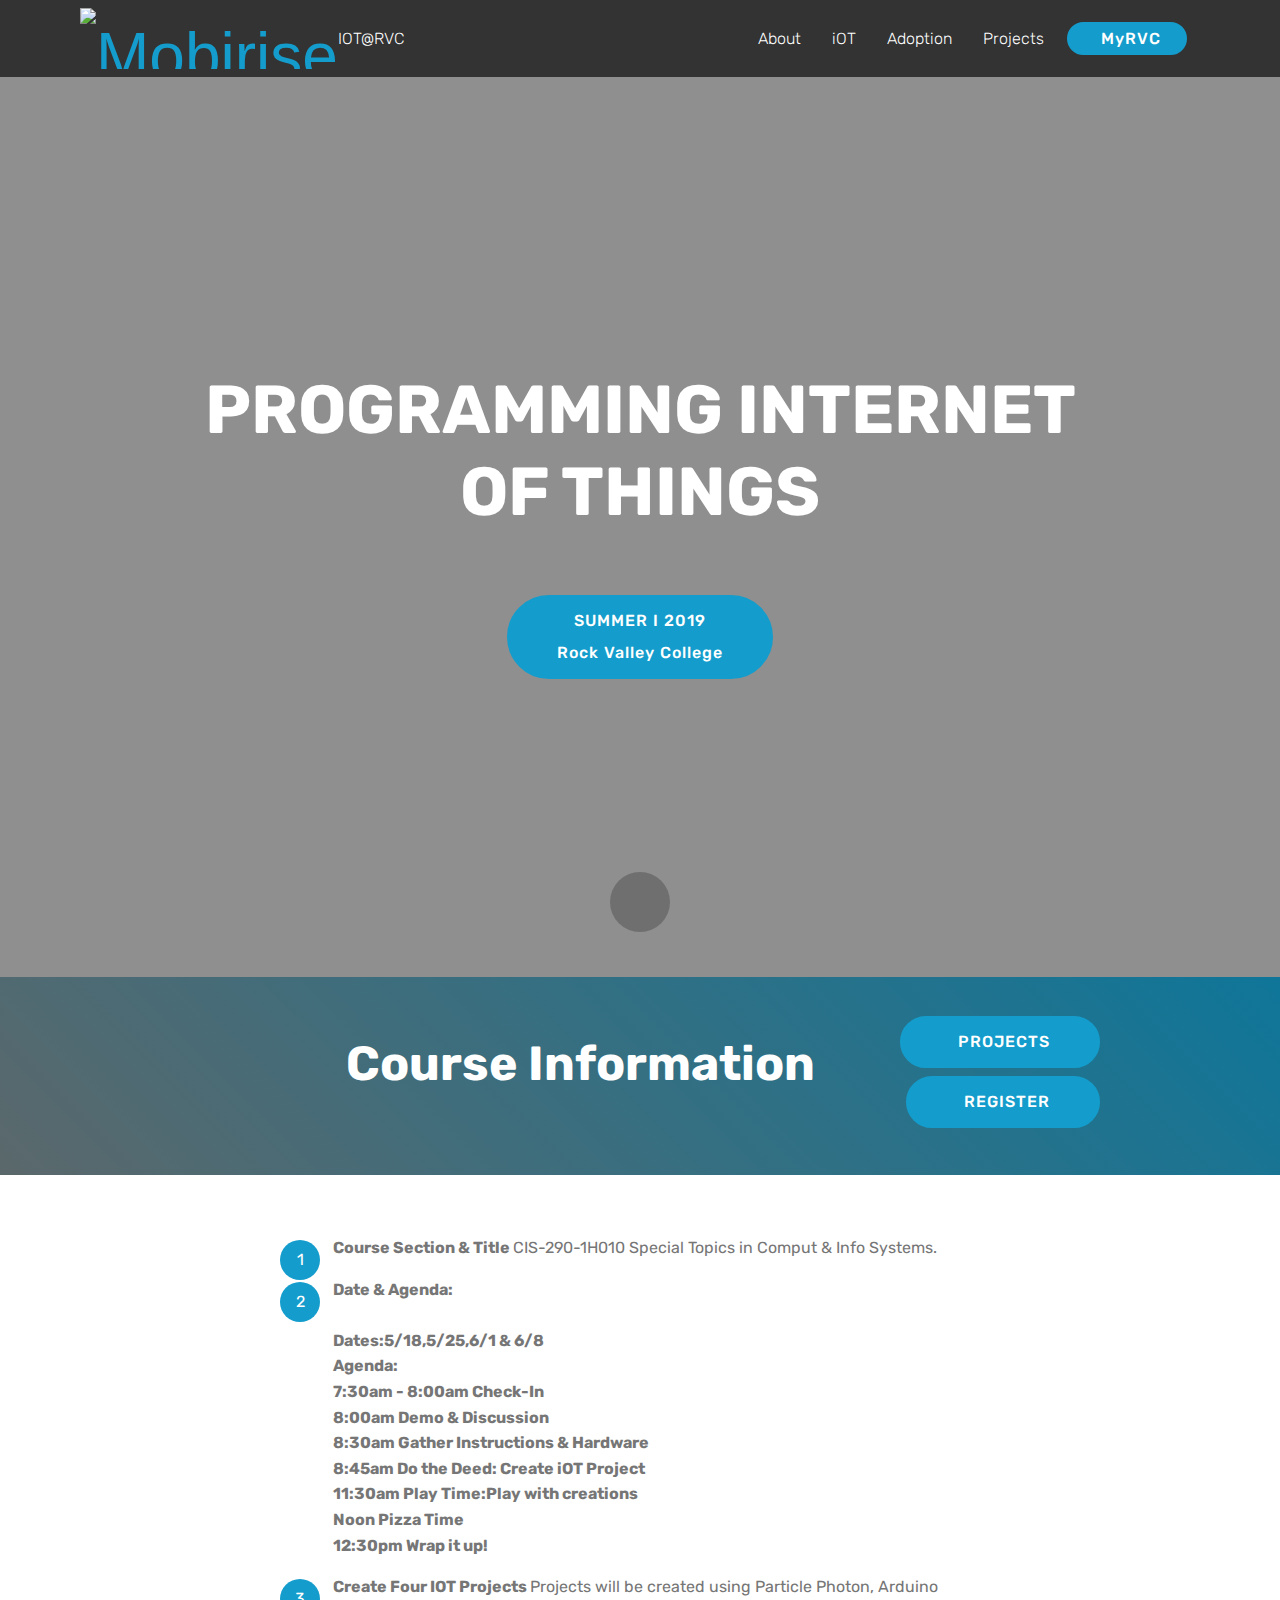
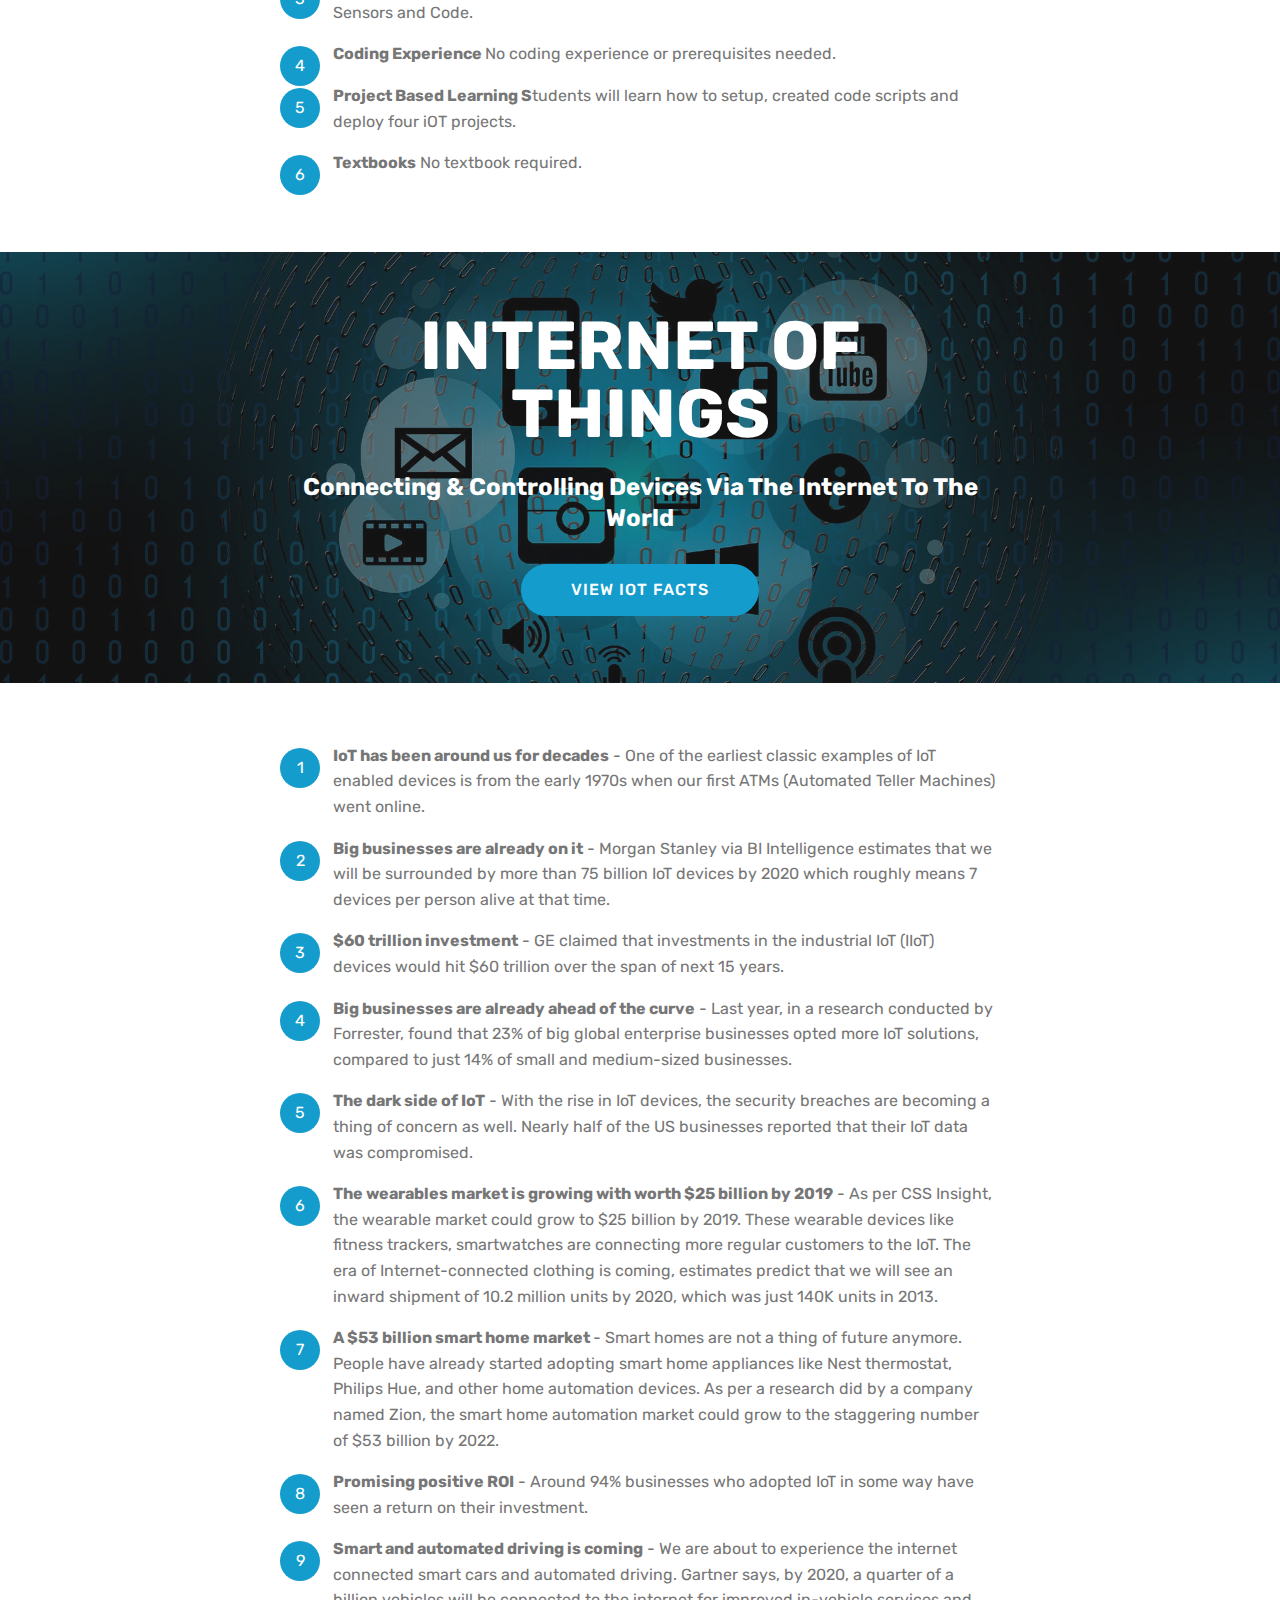
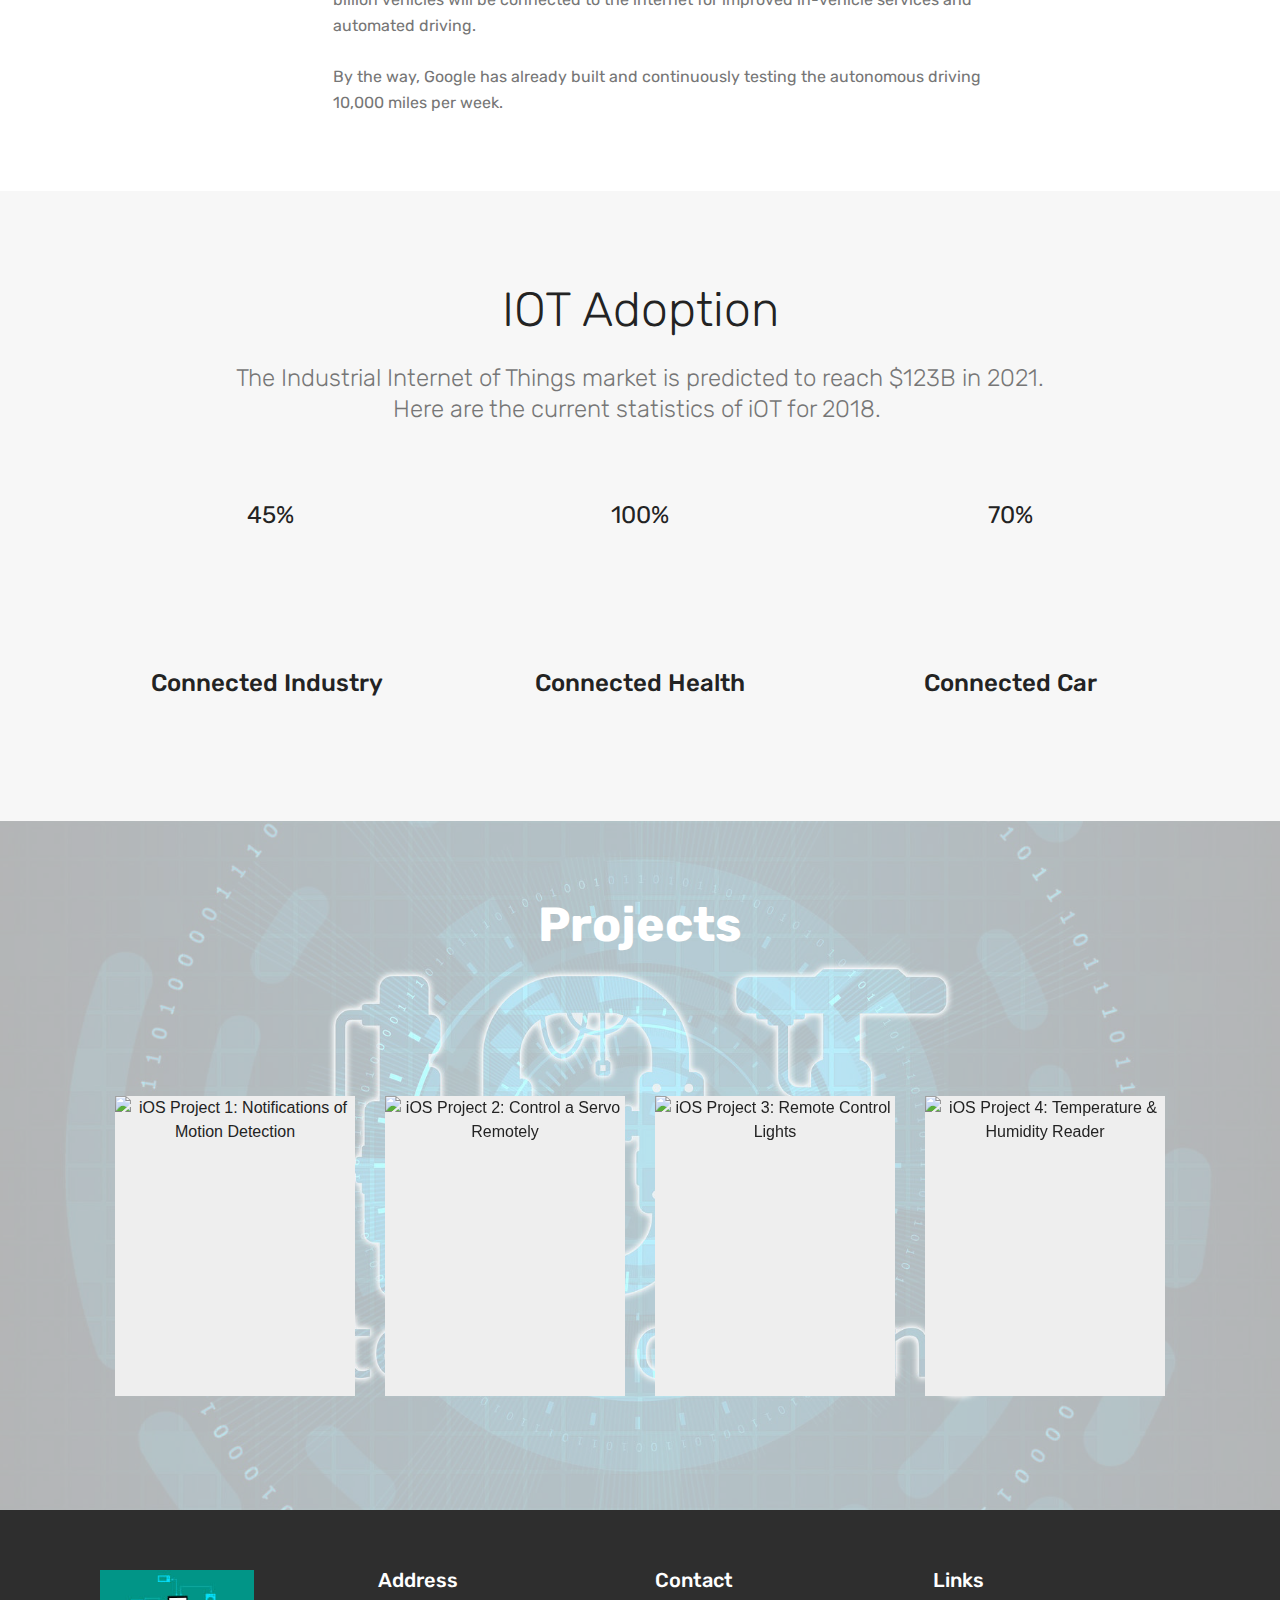
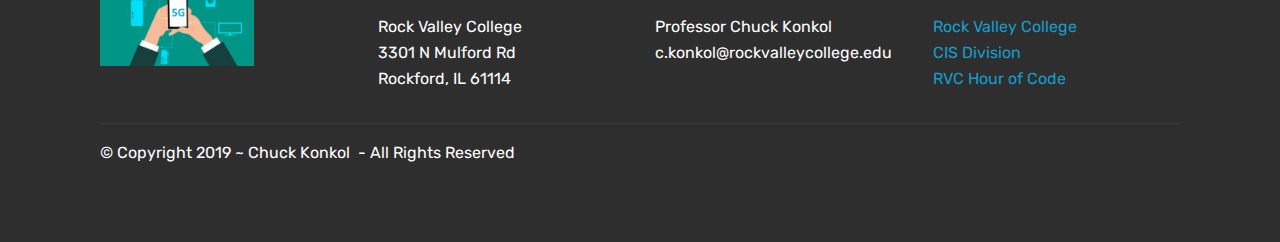
==== index.html @ 391f695e "ck" ====
<!DOCTYPE html>
<html  >
<head>
  <!-- Site made with Mobirise Website Builder v4.9.7, https://mobirise.com -->
  <meta charset="UTF-8">
  <meta http-equiv="X-UA-Compatible" content="IE=edge">
  <meta name="generator" content="Mobirise v4.9.7, mobirise.com">
  <meta name="viewport" content="width=device-width, initial-scale=1, minimum-scale=1">
  <link rel="shortcut icon" href="assets/images/mbr-122x76.jpg" type="image/x-icon">
  <meta name="description" content="Internet of Things at Rock Valley College
Summer 1 2019
Professor Chuck Konkol
4 Saturdays = 4 iOT Projects!">
  
  <title>IOT@RVC</title>
  <link rel="stylesheet" href="assets/web/assets/mobirise-icons-bold/mobirise-icons-bold.css">
  <link rel="stylesheet" href="assets/web/assets/mobirise-icons/mobirise-icons.css">
  <link rel="stylesheet" href="assets/tether/tether.min.css">
  <link rel="stylesheet" href="assets/bootstrap/css/bootstrap.min.css">
  <link rel="stylesheet" href="assets/bootstrap/css/bootstrap-grid.min.css">
  <link rel="stylesheet" href="assets/bootstrap/css/bootstrap-reboot.min.css">
  <link rel="stylesheet" href="assets/socicon/css/styles.css">
  <link rel="stylesheet" href="assets/as-pie-progress/css/progress.min.css">
  <link rel="stylesheet" href="assets/dropdown/css/style.css">
  <link rel="stylesheet" href="assets/theme/css/style.css">
  <link rel="stylesheet" href="assets/mobirise/css/mbr-additional.css" type="text/css">
  
  
  
</head>
<body>
  <section class="menu cid-qTkzRZLJNu" once="menu" id="menu1-0">

    

    <nav class="navbar navbar-expand beta-menu navbar-dropdown align-items-center navbar-fixed-top navbar-toggleable-sm">
        <button class="navbar-toggler navbar-toggler-right" type="button" data-toggle="collapse" data-target="#navbarSupportedContent" aria-controls="navbarSupportedContent" aria-expanded="false" aria-label="Toggle navigation">
            <div class="hamburger">
                <span></span>
                <span></span>
                <span></span>
                <span></span>
            </div>
        </button>
        <div class="menu-logo">
            <div class="navbar-brand">
                <span class="navbar-logo">
                    <a href="#top">
                         <img src="assets/images/mbr-122x76.jpg" alt="Mobirise" title="" style="height: 3.8rem;">
                    </a>
                </span>
                <span class="navbar-caption-wrap"><a class="navbar-caption text-white display-4" href="#top">IOT@RVC</a></span>
            </div>
        </div>
        <div class="collapse navbar-collapse" id="navbarSupportedContent">
            <ul class="navbar-nav nav-dropdown" data-app-modern-menu="true"><li class="nav-item">
                    <a class="nav-link link text-white display-4" href="https://mobirise.com">
                        </a>
                </li><li class="nav-item"><a class="nav-link link text-white display-4" href="https://mobirise.com">
                        </a></li><li class="nav-item">
                    <a class="nav-link link text-white display-4" href="index.html#info2-s"><span class="mbri-idea mbr-iconfont mbr-iconfont-btn"></span>About</a>
                </li><li class="nav-item"><a class="nav-link link text-white display-4" href="index.html#content5-h"><span class="mbri-question mbr-iconfont mbr-iconfont-btn"></span>iOT</a></li><li class="nav-item"><a class="nav-link link text-white display-4" href="index.html#progress-bars3-q"><span class="mbri-mobile2 mbr-iconfont mbr-iconfont-btn"></span>Adoption</a></li><li class="nav-item"><a class="nav-link link text-white display-4" href="index.html#features15-d"><span class="mbri-rocket mbr-iconfont mbr-iconfont-btn"></span>
                        Projects</a></li></ul>
            <div class="navbar-buttons mbr-section-btn"><a class="btn btn-sm btn-primary display-4" href="http://myrvc.org"><span class="mbrib-rocket mbr-iconfont mbr-iconfont-btn" style="color: rgb(15, 118, 153);"></span>MyRVC</a></div>
        </div>
    </nav>
</section>

<section class="engine"><a href="https://mobirise.info/i">site creation software</a></section><section class="header6 cid-r65kkKM8KO mbr-fullscreen" data-bg-video="https://www.youtube.com/watch?v=p_R5ZVWMhzM" id="header6-5">

    

    <div class="mbr-overlay" style="opacity: 0.4; background-color: rgb(0, 0, 0);">
    </div>

    <div class="container">
        <div class="row justify-content-md-center">
            <div class="mbr-white col-md-10">
                <h1 class="mbr-section-title align-center mbr-bold pb-3 mbr-fonts-style display-1">PROGRAMMING INTERNET OF THINGS</h1>
                <p class="mbr-text align-center pb-3 mbr-fonts-style display-5"></p>
                <div class="mbr-section-btn align-center"><a class="btn btn-md btn-primary display-4" href="index.html#content5-h">SUMMER I 2019<br><br>Rock Valley College<br></a></div>
            </div>
        </div>
    </div>

    <div class="mbr-arrow hidden-sm-down" aria-hidden="true">
        <a href="#next">
            <i class="mbri-down mbr-iconfont"></i>
        </a>
    </div>
</section>

<section class="mbr-section info2 cid-r6VNOhJHqt" id="info2-s">

    

    

    <div class="container">
        <div class="row main justify-content-center">
            <div class="media-container-column col-12 col-lg-3 col-md-4">
                <div class="mbr-section-btn align-left py-4"><a class="btn btn-primary display-4" href="index.html#features15-d">
                    <span class="mbri-preview mbr-iconfont"></span>PROJECTS</a> <a class="btn btn-primary display-4" href="https://www.rockvalleycollege.edu/Courses/search.cfm">
                    <span class="mbri-preview mbr-iconfont"></span>REGISTER</a></div>
            </div>
            <div class="media-container-column title col-12 col-lg-7 col-md-6">
                <h2 class="align-right mbr-bold mbr-white pb-3 mbr-fonts-style display-2">Course Information</h2>
                
            </div>
        </div>
    </div>
</section>

<section class="mbr-section article content11 cid-rp8SfbYdRk" id="content11-y">
     

    <div class="container">
        <div class="media-container-row">
            <div class="mbr-text counter-container col-12 col-md-8 mbr-fonts-style display-7">
                <ol>
                    <li><strong>Course Section &amp; Title </strong><span style="font-size: 1rem;">CIS-290-1H010 Special Topics in Comput &amp; Info Systems.</span></li><li><strong>Date &amp; Agenda:&nbsp;<br><br>Dates:5/18,5/25,6/1 &amp; 6/8<br></strong><strong>Agenda:<br></strong><strong>7:30am - 8:00am Check-In&nbsp;<br></strong><strong>8:00am   Demo &amp; Discussion&nbsp;<br></strong><strong>8:30am   Gather Instructions &amp; Hardware&nbsp;<br></strong><strong>8:45am   Do the Deed: Create iOT Project&nbsp;<br></strong><strong>11:30am  Play Time:Play with creations&nbsp;<br></strong><strong>Noon       Pizza Time&nbsp;<br></strong><strong>12:30pm   Wrap it up!&nbsp;</strong></li><li><strong>Create Four IOT Projects </strong>Projects will be created using Particle Photon, Arduino Sensors and Code.<br></li>
                    <li><strong>Coding Experience </strong>No coding experience or prerequisites needed.</li><li><strong>Project Based Learning S</strong>tudents will learn how to setup, created code scripts and deploy four iOT projects.</li><li><strong>Textbooks</strong>&nbsp;No textbook required.</li></ol><ol>
                </ol>
            </div>
        </div>
    </div>
</section>

<section class="mbr-section content5 cid-r65qRMv4eI mbr-parallax-background" id="content5-h">

    

    <div class="mbr-overlay" style="opacity: 0.5; background-color: rgb(35, 35, 35);">
    </div>

    <div class="container">
        <div class="media-container-row">
            <div class="title col-12 col-md-8">
                <h2 class="align-center mbr-bold mbr-white pb-3 mbr-fonts-style display-1">
                    INTERNET OF THINGS</h2>
                <h3 class="mbr-section-subtitle align-center mbr-light mbr-white pb-3 mbr-fonts-style display-5"><strong>Connecting &amp; Controlling Devices Via The Internet To The World</strong></h3>
                
                <div class="mbr-section-btn align-center"><a class="btn btn-primary display-4" href="index.html#content11-i">VIEW IOT FACTS</a></div>
            </div>
        </div>
    </div>
</section>

<section class="mbr-section article content11 cid-r65qV57sbY" id="content11-i">
     

    <div class="container">
        <div class="media-container-row">
            <div class="mbr-text counter-container col-12 col-md-8 mbr-fonts-style display-7">
                <ol>
                    <li><strong>IoT has been around us for decades</strong> - One of the earliest classic examples of IoT enabled devices is from the early 1970s when our first ATMs (Automated Teller Machines) went online.</li>
                    <li><strong>Big businesses are already on it</strong> - Morgan Stanley via BI Intelligence estimates that we will be surrounded by more than 75 billion IoT devices by 2020 which roughly means 7 devices per person alive at that time.</li>
                    <li><strong>$60 trillion investment</strong> - GE claimed that investments in the industrial IoT (IIoT) devices would hit $60 trillion over the span of next 15 years.</li><li><strong>Big businesses are already ahead of the curve</strong> - Last year, in a research conducted by Forrester, found that 23% of big global enterprise businesses opted more IoT solutions, compared to just 14% of small and medium-sized businesses.</li><li><strong>The dark side of IoT</strong> - With the rise in IoT devices, the security breaches are becoming a thing of concern as well. Nearly half of the US businesses reported that their IoT data was compromised.&nbsp;</li><li><strong>The wearables market is growing with worth $25 billion by 2019</strong> - As per CSS Insight, the wearable market could grow to $25 billion by 2019. These wearable devices like fitness trackers, smartwatches are connecting more regular customers to the IoT. The era of Internet-connected clothing is coming, estimates predict that we will see an inward shipment of 10.2 million units by 2020, which was just 140K units in 2013.</li><li><strong>A $53 billion smart home market </strong>- Smart homes are not a thing of future anymore. People have already started adopting smart home appliances like Nest thermostat, Philips Hue, and other home automation devices. As per a research did by a company named Zion, the smart home automation market could grow to the staggering number of $53 billion by 2022.</li><li><strong>Promising positive ROI</strong> - Around 94% businesses who adopted IoT in some way have seen a return on their investment.</li><li><strong>Smart and automated driving is coming</strong> - We are about to experience the internet connected smart cars and automated driving. Gartner says, by 2020, a quarter of a billion vehicles will be connected to the internet for improved in-vehicle services and automated driving.<br><br>By the way, Google has already built and continuously testing the autonomous driving 10,000 miles per week.</li></ol>
            </div>
        </div>
    </div>
</section>

<section class="progress-bars3 cid-r68Cznxq4Z" data-bg-video="http://www.youtube.com/watch?v=uNCr7NdOJgw" id="progress-bars3-q">
 
     

    <div class="mbr-overlay" style="opacity: 0.5; background-color: rgb(255, 255, 255);">
    </div>
    
    <div class="container">
        <h2 class="mbr-section-title pb-3 align-center mbr-fonts-style display-2">
            IOT Adoption</h2>

        <h3 class="mbr-section-subtitle mbr-fonts-style display-5">The Industrial Internet of Things market is predicted to reach $123B in 2021. <br>Here are the current statistics of iOT for 2018.&nbsp;</h3>
    
        <div class="media-container-row pt-5 mt-2">
            <div class="card p-3 align-center">
                <div class="wrap">
                    <div class="pie_progress progress1" role="progressbar" data-goal="77">
                        <p class="pie_progress__number mbr-fonts-style display-5">45%</p>
                    </div>
                </div> 
                <div class="mbr-crt-title pt-3">
                    <h4 class="card-title py-2 mbr-fonts-style display-5">Connected Industry&nbsp;</h4>
                </div>                 
            </div>

            <div class="card p-3 align-center">
                <div class="wrap">
                    <div class="pie_progress progress2" role="progressbar" data-goal="55">
                        <p class="pie_progress__number mbr-fonts-style display-5">100%</p>
                    </div>
                </div> 
                <div class="mbr-crt-title pt-3">
                    <h4 class="card-title py-2 mbr-fonts-style display-5">Connected Health</h4>
                </div>                 
            </div>

            <div class="card p-3 align-center">
                <div class="wrap">
                    <div class="pie_progress progress3" role="progressbar" data-goal="54">
                        <p class="pie_progress__number mbr-fonts-style display-5">70%</p>
                    </div>
                </div> 
                <div class="mbr-crt-title pt-3">
                    <h4 class="card-title py-2 mbr-fonts-style display-5">
                        Connected Car</h4>
                </div>                 
            </div>

            

            

            
        </div>
</div></section>

<section class="features15 cid-r65nvCUhUW mbr-parallax-background" id="features15-d">

    

    <div class="mbr-overlay" style="opacity: 0.7; background-color: rgb(255, 255, 255);">
    </div>
    <div class="container">
        <h2 class="mbr-section-title pb-3 align-center mbr-fonts-style display-2"><strong>
            Projects</strong></h2>
        <h3 class="mbr-section-subtitle display-5 align-center mbr-fonts-style"><br><br></h3>

        <div class="media-container-row container pt-5 mt-2">

            <div class="col-12 col-md-6 mb-4 col-lg-3">
                <div class="card flip-card p-5 align-center">
                    <div class="card-front card_cont">
                        <img src="assets/images/p1-1-240x299.png" alt="iOS Project 1: Notifications of Motion Detection" title="iOS Project 1: Notifications of Motion Detection">
                    </div>
                    <div class="card_back card_cont">
                        <h4 class="card-title display-5 py-2 mbr-fonts-style"><strong>iOT: Project 1</strong></h4>
                        <p class="mbr-text mbr-fonts-style display-7"><strong>Conference Room Monitor<br></strong><br><a href="https://iotrvc.github.io/project1/" target="_blank" class="text-danger"><strong>ENTER</strong></a></p>
                    </div>
                </div>
            </div>

            <div class="col-12 col-md-6 mb-4 col-lg-3">
                
                <div class="card flip-card p-5 align-center">
                    <div class="card-front card_cont">
                        <img src="assets/images/p2-1-240x299.png" alt="iOS Project 2: Control a Servo Remotely" title="iOS Project 2: Control a Servo Remotely">
                    </div>
                    <div class="card_back card_cont">
                        <h4 class="card-title py-2 mbr-fonts-style display-5">iOT: Project 2</h4>
                        <p class="mbr-text mbr-fonts-style display-7"><strong>Exceeded Light Monitor</strong><br><br><a href="https://iotrvc.github.io/Project2/" target="_blank" class="text-danger"><strong>ENTER</strong></a><br><br></p>
                    </div>
                </div>
            </div>
            
            <div class="col-12 col-md-6 mb-4 col-lg-3">
                <div class="card flip-card p-5 align-center">
                    <div class="card-front card_cont">
                        <img src="assets/images/p3-1-240x299.png" alt="iOS Project 3: Remote Control Lights" title="iOS Project 3: Remote Control Lights">
                    </div>
                    <div class="card_back card_cont">
                        <h4 class="card-title py-2 mbr-fonts-style display-5">iOT: Project 3</h4>
                        <p class="mbr-text mbr-fonts-style display-7"><strong>Monitor Temperature and Humidity</strong></p><p><a href="https://iotrvc.github.io/Project3/" target="_blank" class="text-danger"><strong>ENTER</strong></a></p><p></p>
                    </div>
                </div> 
            </div>

            <div class="col-12 col-md-6 mb-4 col-lg-3">
                <div class="card flip-card p-5 align-center">
                    <div class="card-front card_cont">
                        <img src="assets/images/p4-1-240x299.png" alt="iOS Project 4: Temperature &amp; Humidity Reader" title="iOS Project 4: Temperature &amp; Humidity Reader">
                    </div>
                    <div class="card_back card_cont">
                        <h4 class="card-title py-2 mbr-fonts-style display-5">iOT: Project 4</h4>
                        <p class="mbr-text mbr-fonts-style display-7">Remote LED Message Center and Weather Display<br></p><p><a href="https://iotrvc.github.io/MessageOrWeather/" target="_blank"></a><br><a href="https://iotrvc.github.io/MessageOrWeather/" target="_blank" class="text-danger"><strong>ENTER</strong></a></p><p></p>
                    </div>
                </div> 
            </div>
        </div>
</div></section>

<section class="cid-qTkAaeaxX5" id="footer1-2">

    

    

    <div class="container">
        <div class="media-container-row content text-white">
            <div class="col-12 col-md-3">
                <div class="media-wrap">
                    <a href="#top">
                        <img src="assets/images/mbr-192x120.jpg" alt="Mobirise" title="">
                    </a>
                </div>
            </div>
            <div class="col-12 col-md-3 mbr-fonts-style display-7">
                <h5 class="pb-3">
                    Address
                </h5>
                <p class="mbr-text">Rock Valley College<br>3301 N Mulford Rd<br>Rockford, IL 61114</p>
            </div>
            <div class="col-12 col-md-3 mbr-fonts-style display-7">
                <h5 class="pb-3">
                    Contact</h5>
                <p class="mbr-text">
                    Professor Chuck Konkol<br>c.konkol@rockvalleycollege.edu &nbsp;&nbsp;</p>
            </div>
            <div class="col-12 col-md-3 mbr-fonts-style display-7">
                <h5 class="pb-3">
                    Links
                </h5>
                <p class="mbr-text"><a href="http://rockvalleycollege.edu" target="_blank">Rock Valley College</a><br><a href="http://myrvc.org" target="_blank">CIS Division</a><br><a href="http://rvchourofcode.com" target="_blank">RVC Hour of Code</a><br></p>
            </div>
        </div>
        <div class="footer-lower">
            <div class="media-container-row">
                <div class="col-sm-12">
                    <hr>
                </div>
            </div>
            <div class="media-container-row mbr-white">
                <div class="col-sm-6 copyright">
                    <p class="mbr-text mbr-fonts-style display-7">
                        © Copyright 2019 ~ Chuck Konkol &nbsp;- All Rights Reserved
                    </p>
                </div>
                <div class="col-md-6">
                    <div class="social-list align-right">
                        <div class="soc-item">
                            <a href="https://twitter.com/professorgeek" target="_blank">
                                <span class="mbr-iconfont mbr-iconfont-social socicon-twitter socicon"></span>
                            </a>
                        </div>
                        <div class="soc-item">
                            <a href="http://facebook.com/professorchuckkonkol" target="_blank">
                                <span class="mbr-iconfont mbr-iconfont-social socicon-facebook socicon"></span>
                            </a>
                        </div>
                        
                        
                        
                        
                    </div>
                </div>
            </div>
        </div>
    </div>
</section>


  <script src="assets/web/assets/jquery/jquery.min.js"></script>
  <script src="assets/popper/popper.min.js"></script>
  <script src="assets/tether/tether.min.js"></script>
  <script src="assets/bootstrap/js/bootstrap.min.js"></script>
  <script src="assets/ytplayer/jquery.mb.ytplayer.min.js"></script>
  <script src="assets/vimeoplayer/jquery.mb.vimeo_player.js"></script>
  <script src="assets/touchswipe/jquery.touch-swipe.min.js"></script>
  <script src="assets/parallax/jarallax.min.js"></script>
  <script src="assets/as-pie-progress/jquery-as-pie-progress.min.js"></script>
  <script src="assets/mbr-flip-card/mbr-flip-card.js"></script>
  <script src="assets/smoothscroll/smooth-scroll.js"></script>
  <script src="assets/dropdown/js/script.min.js"></script>
  <script src="assets/theme/js/script.js"></script>
  
  
</body>
</html>
---- assets/theme/css/style.css ----
/*!
 * Mobirise v4 theme (https://mobirise.com/)
 * Copyright 2017 Mobirise
 */
section {
  background-color: #eeeeee; }

section,
.container,
.container-fluid {
  position: relative;
  word-wrap: break-word; }

a.mbr-iconfont:hover {
  text-decoration: none; }

.article .lead p, .article .lead ul, .article .lead ol, .article .lead pre, .article .lead blockquote {
  margin-bottom: 0; }

a {
  font-style: normal;
  font-weight: 400;
  cursor: pointer; }
  a, a:hover {
    text-decoration: none; }

figure {
  margin-bottom: 0; }

body {
  color: #232323; }

h1, h2, h3, h4, h5, h6,
.h1, .h2, .h3, .h4, .h5, .h6,
.display-1, .display-2, .display-3, .display-4 {
  line-height: 1;
  word-break: break-word;
  word-wrap: break-word; }

b, strong {
  font-weight: bold; }

blockquote {
  padding: 10px 0 10px 20px;
  position: relative;
  border-left: 2px solid;
  border-color: #ff3366; }

input:-webkit-autofill, input:-webkit-autofill:hover, input:-webkit-autofill:focus, input:-webkit-autofill:active {
  transition-delay: 9999s;
  transition-property: background-color, color; }

textarea[type="hidden"] {
  display: none; }

body {
  position: relative; }

section {
  background-position: 50% 50%;
  background-repeat: no-repeat;
  background-size: cover; }
  section .mbr-background-video,
  section .mbr-background-video-preview {
    position: absolute;
    bottom: 0;
    left: 0;
    right: 0;
    top: 0; }

.hidden {
  visibility: hidden; }

.mbr-z-index20 {
  z-index: 20; }

/*! Base colors */
.mbr-white {
  color: #ffffff; }

.mbr-black {
  color: #000000; }

.mbr-bg-white {
  background-color: #ffffff; }

.mbr-bg-black {
  background-color: #000000; }

/*! Text-aligns */
.align-left {
  text-align: left; }

.align-center {
  text-align: center; }

.align-right {
  text-align: right; }

@media (max-width: 767px) {
  .align-left, .align-center, .align-right, .mbr-section-btn, .mbr-section-title {
    text-align: center; } }
/*! Font-weight  */
.mbr-light {
  font-weight: 300; }

.mbr-regular {
  font-weight: 400; }

.mbr-semibold {
  font-weight: 500; }

.mbr-bold {
  font-weight: 700; }

/*! Media  */
.media-size-item {
  -webkit-flex: 1 1 auto;
  -moz-flex: 1 1 auto;
  -ms-flex: 1 1 auto;
  -o-flex: 1 1 auto;
  flex: 1 1 auto; }

.media-content {
  -webkit-flex-basis: 100%;
  flex-basis: 100%; }

.media-container-row {
  display: -ms-flexbox;
  display: -webkit-flex;
  display: flex;
  -webkit-flex-direction: row;
  -ms-flex-direction: row;
  flex-direction: row;
  -webkit-flex-wrap: wrap;
  -ms-flex-wrap: wrap;
  flex-wrap: wrap;
  -webkit-justify-content: center;
  -ms-flex-pack: center;
  justify-content: center;
  -webkit-align-content: center;
  -ms-flex-line-pack: center;
  align-content: center;
  -webkit-align-items: start;
  -ms-flex-align: start;
  align-items: start; }
  .media-container-row .media-size-item {
    width: 400px; }

.media-container-column {
  display: -ms-flexbox;
  display: -webkit-flex;
  display: flex;
  -webkit-flex-direction: column;
  -ms-flex-direction: column;
  flex-direction: column;
  -webkit-flex-wrap: wrap;
  -ms-flex-wrap: wrap;
  flex-wrap: wrap;
  -webkit-justify-content: center;
  -ms-flex-pack: center;
  justify-content: center;
  -webkit-align-content: center;
  -ms-flex-line-pack: center;
  align-content: center;
  -webkit-align-items: stretch;
  -ms-flex-align: stretch;
  align-items: stretch; }
  .media-container-column > * {
    width: 100%; }

@media (min-width: 992px) {
  .media-container-row {
    -webkit-flex-wrap: nowrap;
    -ms-flex-wrap: nowrap;
    flex-wrap: nowrap; } }
figure {
  overflow: hidden; }

figure[mbr-media-size] {
  transition: width 0.1s; }

.mbr-figure img, .mbr-figure iframe {
  display: block;
  width: 100%; }

.card {
  background-color: transparent;
  border: none; }

.card-img {
  text-align: center;
  flex-shrink: 0;
  -webkit-flex-shrink: 0; }

.media {
  max-width: 100%;
  margin: 0 auto; }

.mbr-figure {
  -ms-flex-item-align: center;
  -ms-grid-row-align: center;
  -webkit-align-self: center;
  align-self: center; }

.media-container > div {
  max-width: 100%; }

.mbr-figure img, .card-img img {
  width: 100%; }

@media (max-width: 991px) {
  .media-size-item {
    width: auto !important; }

  .media {
    width: auto; }

  .mbr-figure {
    width: 100% !important; } }
/*! Buttons */
.mbr-section-btn {
  margin-left: -.25rem;
  margin-right: -.25rem;
  font-size: 0; }

nav .mbr-section-btn {
  margin-left: 0rem;
  margin-right: 0rem; }

/*! Btn icon margin */
.btn .mbr-iconfont, .btn.btn-sm .mbr-iconfont {
  cursor: pointer;
  margin-right: 0.5rem; }

.btn.btn-md .mbr-iconfont, .btn.btn-md .mbr-iconfont {
  margin-right: 0.8rem; }

.mbr-regular {
  font-weight: 400; }

.mbr-semibold {
  font-weight: 500; }

.mbr-bold {
  font-weight: 700; }

[type="submit"] {
  -webkit-appearance: none; }

/*! Full-screen */
.mbr-fullscreen .mbr-overlay {
  min-height: 100vh; }

.mbr-fullscreen {
  display: flex;
  display: -webkit-flex;
  display: -moz-flex;
  display: -ms-flex;
  display: -o-flex;
  align-items: center;
  -webkit-align-items: center;
  min-height: 100vh;
  padding-top: 3rem;
  padding-bottom: 3rem; }

/*! Map */
.map {
  height: 25rem;
  position: relative; }
  .map iframe {
    width: 100%;
    height: 100%; }

/* Form */
.form-asterisk {
  font-family: initial;
  position: absolute;
  top: -2px;
  font-weight: normal; }

/*! Scroll to top arrow */
.mbr-arrow-up {
  bottom: 25px;
  right: 90px;
  position: fixed;
  text-align: right;
  z-index: 5000;
  color: #ffffff;
  font-size: 32px;
  transform: rotate(180deg);
  -webkit-transform: rotate(180deg); }

.mbr-arrow-up a {
  background: rgba(0, 0, 0, 0.2);
  border-radius: 3px;
  color: #fff;
  display: inline-block;
  height: 60px;
  width: 60px;
  outline-style: none !important;
  position: relative;
  text-decoration: none;
  transition: all .3s ease-in-out;
  cursor: pointer;
  text-align: center; }
  .mbr-arrow-up a:hover {
    background-color: rgba(0, 0, 0, 0.4); }
  .mbr-arrow-up a i {
    line-height: 60px; }

.mbr-arrow-up-icon {
  display: block;
  color: #fff; }

.mbr-arrow-up-icon::before {
  content: "\203a";
  display: inline-block;
  font-family: serif;
  font-size: 32px;
  line-height: 1;
  font-style: normal;
  position: relative;
  top: 6px;
  left: -4px;
  -webkit-transform: rotate(-90deg);
  transform: rotate(-90deg); }

/*! Arrow Down */
.mbr-arrow {
  position: absolute;
  bottom: 45px;
  left: 50%;
  width: 60px;
  height: 60px;
  cursor: pointer;
  background-color: rgba(80, 80, 80, 0.5);
  border-radius: 50%;
  -webkit-transform: translateX(-50%);
  transform: translateX(-50%); }
  .mbr-arrow > a {
    display: inline-block;
    text-decoration: none;
    outline-style: none;
    -webkit-animation: arrowdown 1.7s ease-in-out infinite;
    animation: arrowdown 1.7s ease-in-out infinite; }
    .mbr-arrow > a > i {
      position: absolute;
      top: -2px;
      left: 15px;
      font-size: 2rem; }

@keyframes arrowdown {
  0% {
    transform: translateY(0px);
    -webkit-transform: translateY(0px); }
  50% {
    transform: translateY(-5px);
    -webkit-transform: translateY(-5px); }
  100% {
    transform: translateY(0px);
    -webkit-transform: translateY(0px); } }
@-webkit-keyframes arrowdown {
  0% {
    transform: translateY(0px);
    -webkit-transform: translateY(0px); }
  50% {
    transform: translateY(-5px);
    -webkit-transform: translateY(-5px); }
  100% {
    transform: translateY(0px);
    -webkit-transform: translateY(0px); } }
@media (max-width: 500px) {
  .mbr-arrow-up {
    left: 50%;
    right: auto;
    transform: translateX(-50%) rotate(180deg);
    -webkit-transform: translateX(-50%) rotate(180deg); } }
/*Gradients animation*/
@keyframes gradient-animation {
  from {
    background-position: 0% 100%;
    animation-timing-function: ease-in-out; }
  to {
    background-position: 100% 0%;
    animation-timing-function: ease-in-out; } }
@-webkit-keyframes gradient-animation {
  from {
    background-position: 0% 100%;
    animation-timing-function: ease-in-out; }
  to {
    background-position: 100% 0%;
    animation-timing-function: ease-in-out; } }
.bg-gradient {
  background-size: 200% 200%;
  animation: gradient-animation 5s infinite alternate;
  -webkit-animation: gradient-animation 5s infinite alternate; }

.menu .navbar-brand {
  display: -webkit-flex; }
  .menu .navbar-brand span {
    display: flex;
    display: -webkit-flex; }
  .menu .navbar-brand .navbar-caption-wrap {
    display: -webkit-flex; }
  .menu .navbar-brand .navbar-logo img {
    display: -webkit-flex; }
@media (min-width: 768px) and (max-width: 991px) {
  .menu .navbar-toggleable-sm .navbar-nav {
    display: -webkit-box;
    display: -webkit-flex;
    display: -ms-flexbox; } }
@media (min-width: 992px) {
  .menu .navbar-nav.nav-dropdown {
    display: -webkit-flex; }
  .menu .navbar-toggleable-sm .navbar-collapse {
    display: -webkit-flex !important; } }
@media (max-width: 767px) {
  .menu .navbar-collapse {
    max-height: 80vh; }
  .menu .dropdown-menu {
    max-height: 60vh; } }

.navbar {
  display: -webkit-flex;
  -webkit-flex-wrap: wrap;
  -webkit-align-items: center;
  -webkit-justify-content: space-between; }

.navbar-collapse {
  -webkit-flex-basis: 100%;
  -webkit-flex-grow: 1;
  -webkit-align-items: center;
  max-height: 93.5vh; }
  .navbar-collapse.show {
    overflow: auto; }

.nav-dropdown .link {
  padding: .667em 1.667em !important;
  margin: 0 !important; }

.nav {
  display: -webkit-flex;
  -webkit-flex-wrap: wrap; }

.row {
  display: -webkit-flex;
  -webkit-flex-wrap: wrap; }

.justify-content-center {
  -webkit-justify-content: center; }

.form-inline {
  display: -webkit-flex;
  -webkit-flex-flow: row wrap;
  -webkit-align-items: center; }

.card-wrapper {
  -webkit-flex: 1; }

.carousel-control {
  z-index: 10;
  display: -webkit-flex;
  -webkit-align-items: center;
  -webkit-justify-content: center; }

.carousel-controls {
  display: -webkit-flex; }

.media {
  display: -webkit-flex; }

.jq-selectbox__select {
  padding: 1.07em .5em;
  position: absolute;
  top: 0;
  left: 0;
  width: 100%; }

.jq-selectbox__dropdown {
  position: absolute;
  top: 100% !important;
  left: 0 !important;
  width: 100% !important; }

.jq-selectbox__trigger-arrow {
  transform: translateY(-50%); }

.jq-selectbox li {
  padding: 1.07em .5em; }

/*# sourceMappingURL=style.css.map */
.engine {
	position: absolute;
	text-indent: -2400px;
	text-align: center;
	padding: 0;
	top: 0;
	left: -2400px;
}
---- assets/mobirise/css/mbr-additional.css ----
@import url(https://fonts.googleapis.com/css?family=Rubik:300,300i,400,400i,500,500i,700,700i,900,900i);





body {
  font-style: normal;
  line-height: 1.5;
}
.mbr-section-title {
  font-style: normal;
  line-height: 1.2;
}
.mbr-section-subtitle {
  line-height: 1.3;
}
.mbr-text {
  font-style: normal;
  line-height: 1.6;
}
.display-1 {
  font-family: 'Rubik', sans-serif;
  font-size: 4.25rem;
}
.display-1 > .mbr-iconfont {
  font-size: 6.8rem;
}
.display-2 {
  font-family: 'Rubik', sans-serif;
  font-size: 3rem;
}
.display-2 > .mbr-iconfont {
  font-size: 4.8rem;
}
.display-4 {
  font-family: 'Rubik', sans-serif;
  font-size: 1rem;
}
.display-4 > .mbr-iconfont {
  font-size: 1.6rem;
}
.display-5 {
  font-family: 'Rubik', sans-serif;
  font-size: 1.5rem;
}
.display-5 > .mbr-iconfont {
  font-size: 2.4rem;
}
.display-7 {
  font-family: 'Rubik', sans-serif;
  font-size: 1rem;
}
.display-7 > .mbr-iconfont {
  font-size: 1.6rem;
}
/* ---- Fluid typography for mobile devices ---- */
/* 1.4 - font scale ratio ( bootstrap == 1.42857 ) */
/* 100vw - current viewport width */
/* (48 - 20)  48 == 48rem == 768px, 20 == 20rem == 320px(minimal supported viewport) */
/* 0.65 - min scale variable, may vary */
@media (max-width: 768px) {
  .display-1 {
    font-size: 3.4rem;
    font-size: calc( 2.1374999999999997rem + (4.25 - 2.1374999999999997) * ((100vw - 20rem) / (48 - 20)));
    line-height: calc( 1.4 * (2.1374999999999997rem + (4.25 - 2.1374999999999997) * ((100vw - 20rem) / (48 - 20))));
  }
  .display-2 {
    font-size: 2.4rem;
    font-size: calc( 1.7rem + (3 - 1.7) * ((100vw - 20rem) / (48 - 20)));
    line-height: calc( 1.4 * (1.7rem + (3 - 1.7) * ((100vw - 20rem) / (48 - 20))));
  }
  .display-4 {
    font-size: 0.8rem;
    font-size: calc( 1rem + (1 - 1) * ((100vw - 20rem) / (48 - 20)));
    line-height: calc( 1.4 * (1rem + (1 - 1) * ((100vw - 20rem) / (48 - 20))));
  }
  .display-5 {
    font-size: 1.2rem;
    font-size: calc( 1.175rem + (1.5 - 1.175) * ((100vw - 20rem) / (48 - 20)));
    line-height: calc( 1.4 * (1.175rem + (1.5 - 1.175) * ((100vw - 20rem) / (48 - 20))));
  }
}
/* Buttons */
.btn {
  font-weight: 500;
  border-width: 2px;
  font-style: normal;
  letter-spacing: 1px;
  margin: .4rem .8rem;
  white-space: normal;
  -webkit-transition: all 0.3s ease-in-out;
  -moz-transition: all 0.3s ease-in-out;
  transition: all 0.3s ease-in-out;
  display: inline-flex;
  align-items: center;
  justify-content: center;
  word-break: break-word;
  -webkit-align-items: center;
  -webkit-justify-content: center;
  display: -webkit-inline-flex;
  padding: 1rem 3rem;
  border-radius: 3px;
}
.btn-sm {
  font-weight: 500;
  letter-spacing: 1px;
  -webkit-transition: all 0.3s ease-in-out;
  -moz-transition: all 0.3s ease-in-out;
  transition: all 0.3s ease-in-out;
  padding: 0.6rem 1.5rem;
  border-radius: 3px;
}
.btn-md {
  font-weight: 500;
  letter-spacing: 1px;
  margin: .4rem .8rem !important;
  -webkit-transition: all 0.3s ease-in-out;
  -moz-transition: all 0.3s ease-in-out;
  transition: all 0.3s ease-in-out;
  padding: 1rem 3rem;
  border-radius: 3px;
}
.btn-lg {
  font-weight: 500;
  letter-spacing: 1px;
  margin: .4rem .8rem !important;
  -webkit-transition: all 0.3s ease-in-out;
  -moz-transition: all 0.3s ease-in-out;
  transition: all 0.3s ease-in-out;
  padding: 1.2rem 3.2rem;
  border-radius: 3px;
}
.bg-primary {
  background-color: #149dcc !important;
}
.bg-success {
  background-color: #ffffff !important;
}
.bg-info {
  background-color: #ffffff !important;
}
.bg-warning {
  background-color: #879a9f !important;
}
.bg-danger {
  background-color: #f7ed4a !important;
}
.btn-primary,
.btn-primary:active {
  background-color: #149dcc !important;
  border-color: #149dcc !important;
  color: #ffffff !important;
}
.btn-primary:hover,
.btn-primary:focus,
.btn-primary.focus,
.btn-primary.active {
  color: #ffffff !important;
  background-color: #0d6786 !important;
  border-color: #0d6786 !important;
}
.btn-primary.disabled,
.btn-primary:disabled {
  color: #ffffff !important;
  background-color: #0d6786 !important;
  border-color: #0d6786 !important;
}
.btn-secondary,
.btn-secondary:active {
  background-color: #ff3366 !important;
  border-color: #ff3366 !important;
  color: #ffffff !important;
}
.btn-secondary:hover,
.btn-secondary:focus,
.btn-secondary.focus,
.btn-secondary.active {
  color: #ffffff !important;
  background-color: #e50039 !important;
  border-color: #e50039 !important;
}
.btn-secondary.disabled,
.btn-secondary:disabled {
  color: #ffffff !important;
  background-color: #e50039 !important;
  border-color: #e50039 !important;
}
.btn-info,
.btn-info:active {
  background-color: #ffffff !important;
  border-color: #ffffff !important;
  color: #808080 !important;
}
.btn-info:hover,
.btn-info:focus,
.btn-info.focus,
.btn-info.active {
  color: #808080 !important;
  background-color: #d9d9d9 !important;
  border-color: #d9d9d9 !important;
}
.btn-info.disabled,
.btn-info:disabled {
  color: #808080 !important;
  background-color: #d9d9d9 !important;
  border-color: #d9d9d9 !important;
}
.btn-success,
.btn-success:active {
  background-color: #ffffff !important;
  border-color: #ffffff !important;
  color: #808080 !important;
}
.btn-success:hover,
.btn-success:focus,
.btn-success.focus,
.btn-success.active {
  color: #808080 !important;
  background-color: #d9d9d9 !important;
  border-color: #d9d9d9 !important;
}
.btn-success.disabled,
.btn-success:disabled {
  color: #808080 !important;
  background-color: #d9d9d9 !important;
  border-color: #d9d9d9 !important;
}
.btn-warning,
.btn-warning:active {
  background-color: #879a9f !important;
  border-color: #879a9f !important;
  color: #ffffff !important;
}
.btn-warning:hover,
.btn-warning:focus,
.btn-warning.focus,
.btn-warning.active {
  color: #ffffff !important;
  background-color: #617479 !important;
  border-color: #617479 !important;
}
.btn-warning.disabled,
.btn-warning:disabled {
  color: #ffffff !important;
  background-color: #617479 !important;
  border-color: #617479 !important;
}
.btn-danger,
.btn-danger:active {
  background-color: #f7ed4a !important;
  border-color: #f7ed4a !important;
  color: #3f3c03 !important;
}
.btn-danger:hover,
.btn-danger:focus,
.btn-danger.focus,
.btn-danger.active {
  color: #3f3c03 !important;
  background-color: #eadd0a !important;
  border-color: #eadd0a !important;
}
.btn-danger.disabled,
.btn-danger:disabled {
  color: #3f3c03 !important;
  background-color: #eadd0a !important;
  border-color: #eadd0a !important;
}
.btn-white {
  color: #333333 !important;
}
.btn-white,
.btn-white:active {
  background-color: #ffffff !important;
  border-color: #ffffff !important;
  color: #808080 !important;
}
.btn-white:hover,
.btn-white:focus,
.btn-white.focus,
.btn-white.active {
  color: #808080 !important;
  background-color: #d9d9d9 !important;
  border-color: #d9d9d9 !important;
}
.btn-white.disabled,
.btn-white:disabled {
  color: #808080 !important;
  background-color: #d9d9d9 !important;
  border-color: #d9d9d9 !important;
}
.btn-black,
.btn-black:active {
  background-color: #333333 !important;
  border-color: #333333 !important;
  color: #ffffff !important;
}
.btn-black:hover,
.btn-black:focus,
.btn-black.focus,
.btn-black.active {
  color: #ffffff !important;
  background-color: #0d0d0d !important;
  border-color: #0d0d0d !important;
}
.btn-black.disabled,
.btn-black:disabled {
  color: #ffffff !important;
  background-color: #0d0d0d !important;
  border-color: #0d0d0d !important;
}
.btn-primary-outline,
.btn-primary-outline:active {
  background: none;
  border-color: #0b566f;
  color: #0b566f;
}
.btn-primary-outline:hover,
.btn-primary-outline:focus,
.btn-primary-outline.focus,
.btn-primary-outline.active {
  color: #ffffff;
  background-color: #149dcc;
  border-color: #149dcc;
}
.btn-primary-outline.disabled,
.btn-primary-outline:disabled {
  color: #ffffff !important;
  background-color: #149dcc !important;
  border-color: #149dcc !important;
}
.btn-secondary-outline,
.btn-secondary-outline:active {
  background: none;
  border-color: #cc0033;
  color: #cc0033;
}
.btn-secondary-outline:hover,
.btn-secondary-outline:focus,
.btn-secondary-outline.focus,
.btn-secondary-outline.active {
  color: #ffffff;
  background-color: #ff3366;
  border-color: #ff3366;
}
.btn-secondary-outline.disabled,
.btn-secondary-outline:disabled {
  color: #ffffff !important;
  background-color: #ff3366 !important;
  border-color: #ff3366 !important;
}
.btn-info-outline,
.btn-info-outline:active {
  background: none;
  border-color: #cccccc;
  color: #cccccc;
}
.btn-info-outline:hover,
.btn-info-outline:focus,
.btn-info-outline.focus,
.btn-info-outline.active {
  color: #808080;
  background-color: #ffffff;
  border-color: #ffffff;
}
.btn-info-outline.disabled,
.btn-info-outline:disabled {
  color: #808080 !important;
  background-color: #ffffff !important;
  border-color: #ffffff !important;
}
.btn-success-outline,
.btn-success-outline:active {
  background: none;
  border-color: #cccccc;
  color: #cccccc;
}
.btn-success-outline:hover,
.btn-success-outline:focus,
.btn-success-outline.focus,
.btn-success-outline.active {
  color: #808080;
  background-color: #ffffff;
  border-color: #ffffff;
}
.btn-success-outline.disabled,
.btn-success-outline:disabled {
  color: #808080 !important;
  background-color: #ffffff !important;
  border-color: #ffffff !important;
}
.btn-warning-outline,
.btn-warning-outline:active {
  background: none;
  border-color: #55666b;
  color: #55666b;
}
.btn-warning-outline:hover,
.btn-warning-outline:focus,
.btn-warning-outline.focus,
.btn-warning-outline.active {
  color: #ffffff;
  background-color: #879a9f;
  border-color: #879a9f;
}
.btn-warning-outline.disabled,
.btn-warning-outline:disabled {
  color: #ffffff !important;
  background-color: #879a9f !important;
  border-color: #879a9f !important;
}
.btn-danger-outline,
.btn-danger-outline:active {
  background: none;
  border-color: #d2c609;
  color: #d2c609;
}
.btn-danger-outline:hover,
.btn-danger-outline:focus,
.btn-danger-outline.focus,
.btn-danger-outline.active {
  color: #3f3c03;
  background-color: #f7ed4a;
  border-color: #f7ed4a;
}
.btn-danger-outline.disabled,
.btn-danger-outline:disabled {
  color: #3f3c03 !important;
  background-color: #f7ed4a !important;
  border-color: #f7ed4a !important;
}
.btn-black-outline,
.btn-black-outline:active {
  background: none;
  border-color: #000000;
  color: #000000;
}
.btn-black-outline:hover,
.btn-black-outline:focus,
.btn-black-outline.focus,
.btn-black-outline.active {
  color: #ffffff;
  background-color: #333333;
  border-color: #333333;
}
.btn-black-outline.disabled,
.btn-black-outline:disabled {
  color: #ffffff !important;
  background-color: #333333 !important;
  border-color: #333333 !important;
}
.btn-white-outline,
.btn-white-outline:active,
.btn-white-outline.active {
  background: none;
  border-color: #ffffff;
  color: #ffffff;
}
.btn-white-outline:hover,
.btn-white-outline:focus,
.btn-white-outline.focus {
  color: #333333;
  background-color: #ffffff;
  border-color: #ffffff;
}
.text-primary {
  color: #149dcc !important;
}
.text-secondary {
  color: #ff3366 !important;
}
.text-success {
  color: #ffffff !important;
}
.text-info {
  color: #ffffff !important;
}
.text-warning {
  color: #879a9f !important;
}
.text-danger {
  color: #f7ed4a !important;
}
.text-white {
  color: #ffffff !important;
}
.text-black {
  color: #000000 !important;
}
a.text-primary:hover,
a.text-primary:focus {
  color: #0b566f !important;
}
a.text-secondary:hover,
a.text-secondary:focus {
  color: #cc0033 !important;
}
a.text-success:hover,
a.text-success:focus {
  color: #cccccc !important;
}
a.text-info:hover,
a.text-info:focus {
  color: #cccccc !important;
}
a.text-warning:hover,
a.text-warning:focus {
  color: #55666b !important;
}
a.text-danger:hover,
a.text-danger:focus {
  color: #d2c609 !important;
}
a.text-white:hover,
a.text-white:focus {
  color: #b3b3b3 !important;
}
a.text-black:hover,
a.text-black:focus {
  color: #4d4d4d !important;
}
.alert-success {
  background-color: #70c770;
}
.alert-info {
  background-color: #ffffff;
}
.alert-warning {
  background-color: #879a9f;
}
.alert-danger {
  background-color: #f7ed4a;
}
.mbr-section-btn a.btn:not(.btn-form) {
  border-radius: 100px;
}
.mbr-section-btn a.btn:not(.btn-form):hover,
.mbr-section-btn a.btn:not(.btn-form):focus {
  box-shadow: none !important;
}
.mbr-section-btn a.btn:not(.btn-form):hover,
.mbr-section-btn a.btn:not(.btn-form):focus {
  box-shadow: 0 10px 40px 0 rgba(0, 0, 0, 0.2) !important;
  -webkit-box-shadow: 0 10px 40px 0 rgba(0, 0, 0, 0.2) !important;
}
.mbr-gallery-filter li a {
  border-radius: 100px !important;
}
.mbr-gallery-filter li.active .btn {
  background-color: #149dcc;
  border-color: #149dcc;
  color: #ffffff;
}
.mbr-gallery-filter li.active .btn:focus {
  box-shadow: none;
}
.nav-tabs .nav-link {
  border-radius: 100px !important;
}
.btn-form {
  border-radius: 0;
}
.btn-form:hover {
  cursor: pointer;
}
a,
a:hover {
  color: #149dcc;
}
.mbr-plan-header.bg-primary .mbr-plan-subtitle,
.mbr-plan-header.bg-primary .mbr-plan-price-desc {
  color: #b4e6f8;
}
.mbr-plan-header.bg-success .mbr-plan-subtitle,
.mbr-plan-header.bg-success .mbr-plan-price-desc {
  color: #ffffff;
}
.mbr-plan-header.bg-info .mbr-plan-subtitle,
.mbr-plan-header.bg-info .mbr-plan-price-desc {
  color: #ffffff;
}
.mbr-plan-header.bg-warning .mbr-plan-subtitle,
.mbr-plan-header.bg-warning .mbr-plan-price-desc {
  color: #ced6d8;
}
.mbr-plan-header.bg-danger .mbr-plan-subtitle,
.mbr-plan-header.bg-danger .mbr-plan-price-desc {
  color: #ffffff;
}
/* Scroll to top button*/
.scrollToTop_wraper {
  display: none;
}
#scrollToTop a i:before {
  content: '';
  position: absolute;
  height: 40%;
  top: 25%;
  background: #fff;
  width: 2px;
  left: calc(50% - 1px);
}
#scrollToTop a i:after {
  content: '';
  position: absolute;
  display: block;
  border-top: 2px solid #fff;
  border-right: 2px solid #fff;
  width: 40%;
  height: 40%;
  left: 30%;
  bottom: 30%;
  transform: rotate(135deg);
  -webkit-transform: rotate(135deg);
}
/* Others*/
.note-check a[data-value=Rubik] {
  font-style: normal;
}
.mbr-arrow a {
  color: #ffffff;
}
@media (max-width: 767px) {
  .mbr-arrow {
    display: none;
  }
}
.form-control-label {
  position: relative;
  cursor: pointer;
  margin-bottom: .357em;
  padding: 0;
}
.alert {
  color: #ffffff;
  border-radius: 0;
  border: 0;
  font-size: .875rem;
  line-height: 1.5;
  margin-bottom: 1.875rem;
  padding: 1.25rem;
  position: relative;
}
.alert.alert-form::after {
  background-color: inherit;
  bottom: -7px;
  content: "";
  display: block;
  height: 14px;
  left: 50%;
  margin-left: -7px;
  position: absolute;
  transform: rotate(45deg);
  width: 14px;
  -webkit-transform: rotate(45deg);
}
.form-control {
  background-color: #f5f5f5;
  box-shadow: none;
  color: #565656;
  font-family: 'Rubik', sans-serif;
  font-size: 1rem;
  line-height: 1.43;
  min-height: 3.5em;
  padding: 1.07em .5em;
}
.form-control > .mbr-iconfont {
  font-size: 1.6rem;
}
.form-control,
.form-control:focus {
  border: 1px solid #e8e8e8;
}
.form-active .form-control:invalid {
  border-color: red;
}
.mbr-overlay {
  background-color: #000;
  bottom: 0;
  left: 0;
  opacity: .5;
  position: absolute;
  right: 0;
  top: 0;
  z-index: 0;
  pointer-events: none;
}
blockquote {
  font-style: italic;
  padding: 10px 0 10px 20px;
  font-size: 1.09rem;
  position: relative;
  border-color: #149dcc;
  border-width: 3px;
}
ul,
ol,
pre,
blockquote {
  margin-bottom: 2.3125rem;
}
pre {
  background: #f4f4f4;
  padding: 10px 24px;
  white-space: pre-wrap;
}
.inactive {
  -webkit-user-select: none;
  -moz-user-select: none;
  -ms-user-select: none;
  user-select: none;
  pointer-events: none;
  -webkit-user-drag: none;
  user-drag: none;
}
.mbr-section__comments .row {
  justify-content: center;
  -webkit-justify-content: center;
}
/* Forms */
.mbr-form .btn {
  margin: .4rem 0;
}
.mbr-form .input-group-btn a.btn {
  border-radius: 100px !important;
}
.mbr-form .input-group-btn a.btn:hover {
  box-shadow: 0 10px 40px 0 rgba(0, 0, 0, 0.2);
}
.mbr-form .input-group-btn button[type="submit"] {
  border-radius: 100px !important;
  padding: 1rem 3rem;
}
.mbr-form .input-group-btn button[type="submit"]:hover {
  box-shadow: 0 10px 40px 0 rgba(0, 0, 0, 0.2);
}
.form2 .form-control {
  border-top-left-radius: 100px;
  border-bottom-left-radius: 100px;
}
.form2 .input-group-btn a.btn {
  border-top-left-radius: 0 !important;
  border-bottom-left-radius: 0 !important;
}
.form2 .input-group-btn button[type="submit"] {
  border-top-left-radius: 0 !important;
  border-bottom-left-radius: 0 !important;
}
.form3 input[type="email"] {
  border-radius: 100px !important;
}
@media (max-width: 349px) {
  .form2 input[type="email"] {
    border-radius: 100px !important;
  }
  .form2 .input-group-btn a.btn {
    border-radius: 100px !important;
  }
  .form2 .input-group-btn button[type="submit"] {
    border-radius: 100px !important;
  }
}
@media (max-width: 767px) {
  .btn {
    font-size: .75rem !important;
  }
  .btn .mbr-iconfont {
    font-size: 1rem !important;
  }
}
/* Social block */
.btn-social {
  font-size: 20px;
  border-radius: 50%;
  padding: 0;
  width: 44px;
  height: 44px;
  line-height: 44px;
  text-align: center;
  position: relative;
  border: 2px solid #c0a375;
  border-color: #149dcc;
  color: #232323;
  cursor: pointer;
}
.btn-social i {
  top: 0;
  line-height: 44px;
  width: 44px;
}
.btn-social:hover {
  color: #fff;
  background: #149dcc;
}
.btn-social + .btn {
  margin-left: .1rem;
}
/* Footer */
.mbr-footer-content li::before,
.mbr-footer .mbr-contacts li::before {
  background: #149dcc;
}
.mbr-footer-content li a:hover,
.mbr-footer .mbr-contacts li a:hover {
  color: #149dcc;
}
.footer3 input[type="email"],
.footer4 input[type="email"] {
  border-radius: 100px !important;
}
.footer3 .input-group-btn a.btn,
.footer4 .input-group-btn a.btn {
  border-radius: 100px !important;
}
.footer3 .input-group-btn button[type="submit"],
.footer4 .input-group-btn button[type="submit"] {
  border-radius: 100px !important;
}
/* Headers*/
.header13 .form-inline input[type="email"],
.header14 .form-inline input[type="email"] {
  border-radius: 100px;
}
.header13 .form-inline input[type="text"],
.header14 .form-inline input[type="text"] {
  border-radius: 100px;
}
.header13 .form-inline input[type="tel"],
.header14 .form-inline input[type="tel"] {
  border-radius: 100px;
}
.header13 .form-inline a.btn,
.header14 .form-inline a.btn {
  border-radius: 100px;
}
.header13 .form-inline button,
.header14 .form-inline button {
  border-radius: 100px !important;
}
.offset-1 {
  margin-left: 8.33333%;
}
.offset-2 {
  margin-left: 16.66667%;
}
.offset-3 {
  margin-left: 25%;
}
.offset-4 {
  margin-left: 33.33333%;
}
.offset-5 {
  margin-left: 41.66667%;
}
.offset-6 {
  margin-left: 50%;
}
.offset-7 {
  margin-left: 58.33333%;
}
.offset-8 {
  margin-left: 66.66667%;
}
.offset-9 {
  margin-left: 75%;
}
.offset-10 {
  margin-left: 83.33333%;
}
.offset-11 {
  margin-left: 91.66667%;
}
@media (min-width: 576px) {
  .offset-sm-0 {
    margin-left: 0%;
  }
  .offset-sm-1 {
    margin-left: 8.33333%;
  }
  .offset-sm-2 {
    margin-left: 16.66667%;
  }
  .offset-sm-3 {
    margin-left: 25%;
  }
  .offset-sm-4 {
    margin-left: 33.33333%;
  }
  .offset-sm-5 {
    margin-left: 41.66667%;
  }
  .offset-sm-6 {
    margin-left: 50%;
  }
  .offset-sm-7 {
    margin-left: 58.33333%;
  }
  .offset-sm-8 {
    margin-left: 66.66667%;
  }
  .offset-sm-9 {
    margin-left: 75%;
  }
  .offset-sm-10 {
    margin-left: 83.33333%;
  }
  .offset-sm-11 {
    margin-left: 91.66667%;
  }
}
@media (min-width: 768px) {
  .offset-md-0 {
    margin-left: 0%;
  }
  .offset-md-1 {
    margin-left: 8.33333%;
  }
  .offset-md-2 {
    margin-left: 16.66667%;
  }
  .offset-md-3 {
    margin-left: 25%;
  }
  .offset-md-4 {
    margin-left: 33.33333%;
  }
  .offset-md-5 {
    margin-left: 41.66667%;
  }
  .offset-md-6 {
    margin-left: 50%;
  }
  .offset-md-7 {
    margin-left: 58.33333%;
  }
  .offset-md-8 {
    margin-left: 66.66667%;
  }
  .offset-md-9 {
    margin-left: 75%;
  }
  .offset-md-10 {
    margin-left: 83.33333%;
  }
  .offset-md-11 {
    margin-left: 91.66667%;
  }
}
@media (min-width: 992px) {
  .offset-lg-0 {
    margin-left: 0%;
  }
  .offset-lg-1 {
    margin-left: 8.33333%;
  }
  .offset-lg-2 {
    margin-left: 16.66667%;
  }
  .offset-lg-3 {
    margin-left: 25%;
  }
  .offset-lg-4 {
    margin-left: 33.33333%;
  }
  .offset-lg-5 {
    margin-left: 41.66667%;
  }
  .offset-lg-6 {
    margin-left: 50%;
  }
  .offset-lg-7 {
    margin-left: 58.33333%;
  }
  .offset-lg-8 {
    margin-left: 66.66667%;
  }
  .offset-lg-9 {
    margin-left: 75%;
  }
  .offset-lg-10 {
    margin-left: 83.33333%;
  }
  .offset-lg-11 {
    margin-left: 91.66667%;
  }
}
@media (min-width: 1200px) {
  .offset-xl-0 {
    margin-left: 0%;
  }
  .offset-xl-1 {
    margin-left: 8.33333%;
  }
  .offset-xl-2 {
    margin-left: 16.66667%;
  }
  .offset-xl-3 {
    margin-left: 25%;
  }
  .offset-xl-4 {
    margin-left: 33.33333%;
  }
  .offset-xl-5 {
    margin-left: 41.66667%;
  }
  .offset-xl-6 {
    margin-left: 50%;
  }
  .offset-xl-7 {
    margin-left: 58.33333%;
  }
  .offset-xl-8 {
    margin-left: 66.66667%;
  }
  .offset-xl-9 {
    margin-left: 75%;
  }
  .offset-xl-10 {
    margin-left: 83.33333%;
  }
  .offset-xl-11 {
    margin-left: 91.66667%;
  }
}
.navbar-toggler {
  -webkit-align-self: flex-start;
  -ms-flex-item-align: start;
  align-self: flex-start;
  padding: 0.25rem 0.75rem;
  font-size: 1.25rem;
  line-height: 1;
  background: transparent;
  border: 1px solid transparent;
  -webkit-border-radius: 0.25rem;
  border-radius: 0.25rem;
}
.navbar-toggler:focus,
.navbar-toggler:hover {
  text-decoration: none;
}
.navbar-toggler-icon {
  display: inline-block;
  width: 1.5em;
  height: 1.5em;
  vertical-align: middle;
  content: "";
  background: no-repeat center center;
  -webkit-background-size: 100% 100%;
  -o-background-size: 100% 100%;
  background-size: 100% 100%;
}
.navbar-toggler-left {
  position: absolute;
  left: 1rem;
}
.navbar-toggler-right {
  position: absolute;
  right: 1rem;
}
@media (max-width: 575px) {
  .navbar-toggleable .navbar-nav .dropdown-menu {
    position: static;
    float: none;
  }
  .navbar-toggleable > .container {
    padding-right: 0;
    padding-left: 0;
  }
}
@media (min-width: 576px) {
  .navbar-toggleable {
    -webkit-box-orient: horizontal;
    -webkit-box-direction: normal;
    -webkit-flex-direction: row;
    -ms-flex-direction: row;
    flex-direction: row;
    -webkit-flex-wrap: nowrap;
    -ms-flex-wrap: nowrap;
    flex-wrap: nowrap;
    -webkit-box-align: center;
    -webkit-align-items: center;
    -ms-flex-align: center;
    align-items: center;
  }
  .navbar-toggleable .navbar-nav {
    -webkit-box-orient: horizontal;
    -webkit-box-direction: normal;
    -webkit-flex-direction: row;
    -ms-flex-direction: row;
    flex-direction: row;
  }
  .navbar-toggleable .navbar-nav .nav-link {
    padding-right: .5rem;
    padding-left: .5rem;
  }
  .navbar-toggleable > .container {
    display: -webkit-box;
    display: -webkit-flex;
    display: -ms-flexbox;
    display: flex;
    -webkit-flex-wrap: nowrap;
    -ms-flex-wrap: nowrap;
    flex-wrap: nowrap;
    -webkit-box-align: center;
    -webkit-align-items: center;
    -ms-flex-align: center;
    align-items: center;
  }
  .navbar-toggleable .navbar-collapse {
    display: -webkit-box !important;
    display: -webkit-flex !important;
    display: -ms-flexbox !important;
    display: flex !important;
    width: 100%;
  }
  .navbar-toggleable .navbar-toggler {
    display: none;
  }
}
@media (max-width: 767px) {
  .navbar-toggleable-sm .navbar-nav .dropdown-menu {
    position: static;
    float: none;
  }
  .navbar-toggleable-sm > .container {
    padding-right: 0;
    padding-left: 0;
  }
}
@media (min-width: 768px) {
  .navbar-toggleable-sm {
    -webkit-box-orient: horizontal;
    -webkit-box-direction: normal;
    -webkit-flex-direction: row;
    -ms-flex-direction: row;
    flex-direction: row;
    -webkit-flex-wrap: nowrap;
    -ms-flex-wrap: nowrap;
    flex-wrap: nowrap;
    -webkit-box-align: center;
    -webkit-align-items: center;
    -ms-flex-align: center;
    align-items: center;
  }
  .navbar-toggleable-sm .navbar-nav {
    -webkit-box-orient: horizontal;
    -webkit-box-direction: normal;
    -webkit-flex-direction: row;
    -ms-flex-direction: row;
    flex-direction: row;
  }
  .navbar-toggleable-sm .navbar-nav .nav-link {
    padding-right: .5rem;
    padding-left: .5rem;
  }
  .navbar-toggleable-sm > .container {
    display: -webkit-box;
    display: -webkit-flex;
    display: -ms-flexbox;
    display: flex;
    -webkit-flex-wrap: nowrap;
    -ms-flex-wrap: nowrap;
    flex-wrap: nowrap;
    -webkit-box-align: center;
    -webkit-align-items: center;
    -ms-flex-align: center;
    align-items: center;
  }
  .navbar-toggleable-sm .navbar-collapse {
    display: none;
    width: 100%;
  }
  .navbar-toggleable-sm .navbar-toggler {
    display: none;
  }
}
@media (max-width: 991px) {
  .navbar-toggleable-md .navbar-nav .dropdown-menu {
    position: static;
    float: none;
  }
  .navbar-toggleable-md > .container {
    padding-right: 0;
    padding-left: 0;
  }
}
@media (min-width: 992px) {
  .navbar-toggleable-md {
    -webkit-box-orient: horizontal;
    -webkit-box-direction: normal;
    -webkit-flex-direction: row;
    -ms-flex-direction: row;
    flex-direction: row;
    -webkit-flex-wrap: nowrap;
    -ms-flex-wrap: nowrap;
    flex-wrap: nowrap;
    -webkit-box-align: center;
    -webkit-align-items: center;
    -ms-flex-align: center;
    align-items: center;
  }
  .navbar-toggleable-md .navbar-nav {
    -webkit-box-orient: horizontal;
    -webkit-box-direction: normal;
    -webkit-flex-direction: row;
    -ms-flex-direction: row;
    flex-direction: row;
  }
  .navbar-toggleable-md .navbar-nav .nav-link {
    padding-right: .5rem;
    padding-left: .5rem;
  }
  .navbar-toggleable-md > .container {
    display: -webkit-box;
    display: -webkit-flex;
    display: -ms-flexbox;
    display: flex;
    -webkit-flex-wrap: nowrap;
    -ms-flex-wrap: nowrap;
    flex-wrap: nowrap;
    -webkit-box-align: center;
    -webkit-align-items: center;
    -ms-flex-align: center;
    align-items: center;
  }
  .navbar-toggleable-md .navbar-collapse {
    display: -webkit-box !important;
    display: -webkit-flex !important;
    display: -ms-flexbox !important;
    display: flex !important;
    width: 100%;
  }
  .navbar-toggleable-md .navbar-toggler {
    display: none;
  }
}
@media (max-width: 1199px) {
  .navbar-toggleable-lg .navbar-nav .dropdown-menu {
    position: static;
    float: none;
  }
  .navbar-toggleable-lg > .container {
    padding-right: 0;
    padding-left: 0;
  }
}
@media (min-width: 1200px) {
  .navbar-toggleable-lg {
    -webkit-box-orient: horizontal;
    -webkit-box-direction: normal;
    -webkit-flex-direction: row;
    -ms-flex-direction: row;
    flex-direction: row;
    -webkit-flex-wrap: nowrap;
    -ms-flex-wrap: nowrap;
    flex-wrap: nowrap;
    -webkit-box-align: center;
    -webkit-align-items: center;
    -ms-flex-align: center;
    align-items: center;
  }
  .navbar-toggleable-lg .navbar-nav {
    -webkit-box-orient: horizontal;
    -webkit-box-direction: normal;
    -webkit-flex-direction: row;
    -ms-flex-direction: row;
    flex-direction: row;
  }
  .navbar-toggleable-lg .navbar-nav .nav-link {
    padding-right: .5rem;
    padding-left: .5rem;
  }
  .navbar-toggleable-lg > .container {
    display: -webkit-box;
    display: -webkit-flex;
    display: -ms-flexbox;
    display: flex;
    -webkit-flex-wrap: nowrap;
    -ms-flex-wrap: nowrap;
    flex-wrap: nowrap;
    -webkit-box-align: center;
    -webkit-align-items: center;
    -ms-flex-align: center;
    align-items: center;
  }
  .navbar-toggleable-lg .navbar-collapse {
    display: -webkit-box !important;
    display: -webkit-flex !important;
    display: -ms-flexbox !important;
    display: flex !important;
    width: 100%;
  }
  .navbar-toggleable-lg .navbar-toggler {
    display: none;
  }
}
.navbar-toggleable-xl {
  -webkit-box-orient: horizontal;
  -webkit-box-direction: normal;
  -webkit-flex-direction: row;
  -ms-flex-direction: row;
  flex-direction: row;
  -webkit-flex-wrap: nowrap;
  -ms-flex-wrap: nowrap;
  flex-wrap: nowrap;
  -webkit-box-align: center;
  -webkit-align-items: center;
  -ms-flex-align: center;
  align-items: center;
}
.navbar-toggleable-xl .navbar-nav .dropdown-menu {
  position: static;
  float: none;
}
.navbar-toggleable-xl > .container {
  padding-right: 0;
  padding-left: 0;
}
.navbar-toggleable-xl .navbar-nav {
  -webkit-box-orient: horizontal;
  -webkit-box-direction: normal;
  -webkit-flex-direction: row;
  -ms-flex-direction: row;
  flex-direction: row;
}
.navbar-toggleable-xl .navbar-nav .nav-link {
  padding-right: .5rem;
  padding-left: .5rem;
}
.navbar-toggleable-xl > .container {
  display: -webkit-box;
  display: -webkit-flex;
  display: -ms-flexbox;
  display: flex;
  -webkit-flex-wrap: nowrap;
  -ms-flex-wrap: nowrap;
  flex-wrap: nowrap;
  -webkit-box-align: center;
  -webkit-align-items: center;
  -ms-flex-align: center;
  align-items: center;
}
.navbar-toggleable-xl .navbar-collapse {
  display: -webkit-box !important;
  display: -webkit-flex !important;
  display: -ms-flexbox !important;
  display: flex !important;
  width: 100%;
}
.navbar-toggleable-xl .navbar-toggler {
  display: none;
}
.card-img {
  width: auto;
}
.menu .navbar.collapsed:not(.beta-menu) {
  flex-direction: column;
  -webkit-flex-direction: column;
}
.carousel-item.active,
.carousel-item-next,
.carousel-item-prev {
  display: -webkit-box;
  display: -webkit-flex;
  display: -ms-flexbox;
  display: flex;
}
.note-air-layout .dropup .dropdown-menu,
.note-air-layout .navbar-fixed-bottom .dropdown .dropdown-menu {
  bottom: initial !important;
}
html,
body {
  height: auto;
  min-height: 100vh;
}
.dropup .dropdown-toggle::after {
  display: none;
}
@media screen and (-ms-high-contrast: active), (-ms-high-contrast: none) {
  .card-wrapper {
    flex: auto!important;
  }
}
.jq-selectbox li:hover,
.jq-selectbox li.selected {
  background-color: #149dcc;
  color: #ffffff;
}
.jq-selectbox .jq-selectbox__trigger-arrow {
  border-top-color: contrast(currentColor, #000000, #ffffff, 30%);
}
.jq-selectbox:hover .jq-selectbox__trigger-arrow {
  border-top-color: #149dcc;
}
.cid-r6VNOhJHqt {
  padding-top: 15px;
  padding-bottom: 15px;
  background: linear-gradient(45deg, #5b686b, #0f7699);
}
.cid-r6VNOhJHqt .main {
  flex-direction: row-reverse;
  -webkit-flex-direction: row-reverse;
}
.cid-r6VNOhJHqt .main .mbr-section-btn {
  text-align: right;
}
.cid-r6VNOhJHqt .btn {
  margin: 0 0 .5rem 0;
}
.cid-qTkzRZLJNu .navbar {
  padding: .5rem 0;
  background: #333333;
  transition: none;
  min-height: 77px;
}
.cid-qTkzRZLJNu .navbar-dropdown.bg-color.transparent.opened {
  background: #333333;
}
.cid-qTkzRZLJNu a {
  font-style: normal;
}
.cid-qTkzRZLJNu .nav-item span {
  padding-right: 0.4em;
  line-height: 0.5em;
  vertical-align: text-bottom;
  position: relative;
  text-decoration: none;
}
.cid-qTkzRZLJNu .nav-item a {
  display: flex;
  align-items: center;
  justify-content: center;
  padding: 0.7rem 0 !important;
  margin: 0rem .65rem !important;
}
.cid-qTkzRZLJNu .nav-item:focus,
.cid-qTkzRZLJNu .nav-link:focus {
  outline: none;
}
.cid-qTkzRZLJNu .btn {
  padding: 0.4rem 1.5rem;
  display: inline-flex;
  align-items: center;
}
.cid-qTkzRZLJNu .btn .mbr-iconfont {
  font-size: 1.6rem;
}
.cid-qTkzRZLJNu .menu-logo {
  margin-right: auto;
}
.cid-qTkzRZLJNu .menu-logo .navbar-brand {
  display: flex;
  margin-left: 5rem;
  padding: 0;
  transition: padding .2s;
  min-height: 3.8rem;
  align-items: center;
}
.cid-qTkzRZLJNu .menu-logo .navbar-brand .navbar-caption-wrap {
  display: -webkit-flex;
  -webkit-align-items: center;
  align-items: center;
  word-break: break-word;
  min-width: 7rem;
  margin: .3rem 0;
}
.cid-qTkzRZLJNu .menu-logo .navbar-brand .navbar-caption-wrap .navbar-caption {
  line-height: 1.2rem !important;
  padding-right: 2rem;
}
.cid-qTkzRZLJNu .menu-logo .navbar-brand .navbar-logo {
  font-size: 4rem;
  transition: font-size 0.25s;
}
.cid-qTkzRZLJNu .menu-logo .navbar-brand .navbar-logo img {
  display: flex;
}
.cid-qTkzRZLJNu .menu-logo .navbar-brand .navbar-logo .mbr-iconfont {
  transition: font-size 0.25s;
}
.cid-qTkzRZLJNu .navbar-toggleable-sm .navbar-collapse {
  justify-content: flex-end;
  -webkit-justify-content: flex-end;
  padding-right: 5rem;
  width: auto;
}
.cid-qTkzRZLJNu .navbar-toggleable-sm .navbar-collapse .navbar-nav {
  flex-wrap: wrap;
  -webkit-flex-wrap: wrap;
  padding-left: 0;
}
.cid-qTkzRZLJNu .navbar-toggleable-sm .navbar-collapse .navbar-nav .nav-item {
  -webkit-align-self: center;
  align-self: center;
}
.cid-qTkzRZLJNu .navbar-toggleable-sm .navbar-collapse .navbar-buttons {
  padding-left: 0;
  padding-bottom: 0;
}
.cid-qTkzRZLJNu .dropdown .dropdown-menu {
  background: #333333;
  display: none;
  position: absolute;
  min-width: 5rem;
  padding-top: 1.4rem;
  padding-bottom: 1.4rem;
  text-align: left;
}
.cid-qTkzRZLJNu .dropdown .dropdown-menu .dropdown-item {
  width: auto;
  padding: 0.235em 1.5385em 0.235em 1.5385em !important;
}
.cid-qTkzRZLJNu .dropdown .dropdown-menu .dropdown-item::after {
  right: 0.5rem;
}
.cid-qTkzRZLJNu .dropdown .dropdown-menu .dropdown-submenu {
  margin: 0;
}
.cid-qTkzRZLJNu .dropdown.open > .dropdown-menu {
  display: block;
}
.cid-qTkzRZLJNu .navbar-toggleable-sm.opened:after {
  position: absolute;
  width: 100vw;
  height: 100vh;
  content: '';
  background-color: rgba(0, 0, 0, 0.1);
  left: 0;
  bottom: 0;
  transform: translateY(100%);
  -webkit-transform: translateY(100%);
  z-index: 1000;
}
.cid-qTkzRZLJNu .navbar.navbar-short {
  min-height: 60px;
  transition: all .2s;
}
.cid-qTkzRZLJNu .navbar.navbar-short .navbar-toggler-right {
  top: 20px;
}
.cid-qTkzRZLJNu .navbar.navbar-short .navbar-logo a {
  font-size: 2.5rem !important;
  line-height: 2.5rem;
  transition: font-size 0.25s;
}
.cid-qTkzRZLJNu .navbar.navbar-short .navbar-logo a .mbr-iconfont {
  font-size: 2.5rem !important;
}
.cid-qTkzRZLJNu .navbar.navbar-short .navbar-logo a img {
  height: 3rem !important;
}
.cid-qTkzRZLJNu .navbar.navbar-short .navbar-brand {
  min-height: 3rem;
}
.cid-qTkzRZLJNu button.navbar-toggler {
  width: 31px;
  height: 18px;
  cursor: pointer;
  transition: all .2s;
  top: 1.5rem;
  right: 1rem;
}
.cid-qTkzRZLJNu button.navbar-toggler:focus {
  outline: none;
}
.cid-qTkzRZLJNu button.navbar-toggler .hamburger span {
  position: absolute;
  right: 0;
  width: 30px;
  height: 2px;
  border-right: 5px;
  background-color: #ffffff;
}
.cid-qTkzRZLJNu button.navbar-toggler .hamburger span:nth-child(1) {
  top: 0;
  transition: all .2s;
}
.cid-qTkzRZLJNu button.navbar-toggler .hamburger span:nth-child(2) {
  top: 8px;
  transition: all .15s;
}
.cid-qTkzRZLJNu button.navbar-toggler .hamburger span:nth-child(3) {
  top: 8px;
  transition: all .15s;
}
.cid-qTkzRZLJNu button.navbar-toggler .hamburger span:nth-child(4) {
  top: 16px;
  transition: all .2s;
}
.cid-qTkzRZLJNu nav.opened .hamburger span:nth-child(1) {
  top: 8px;
  width: 0;
  opacity: 0;
  right: 50%;
  transition: all .2s;
}
.cid-qTkzRZLJNu nav.opened .hamburger span:nth-child(2) {
  -webkit-transform: rotate(45deg);
  transform: rotate(45deg);
  transition: all .25s;
}
.cid-qTkzRZLJNu nav.opened .hamburger span:nth-child(3) {
  -webkit-transform: rotate(-45deg);
  transform: rotate(-45deg);
  transition: all .25s;
}
.cid-qTkzRZLJNu nav.opened .hamburger span:nth-child(4) {
  top: 8px;
  width: 0;
  opacity: 0;
  right: 50%;
  transition: all .2s;
}
.cid-qTkzRZLJNu .collapsed.navbar-expand {
  flex-direction: column;
}
.cid-qTkzRZLJNu .collapsed .btn {
  display: flex;
}
.cid-qTkzRZLJNu .collapsed .navbar-collapse {
  display: none !important;
  padding-right: 0 !important;
}
.cid-qTkzRZLJNu .collapsed .navbar-collapse.collapsing,
.cid-qTkzRZLJNu .collapsed .navbar-collapse.show {
  display: block !important;
}
.cid-qTkzRZLJNu .collapsed .navbar-collapse.collapsing .navbar-nav,
.cid-qTkzRZLJNu .collapsed .navbar-collapse.show .navbar-nav {
  display: block;
  text-align: center;
}
.cid-qTkzRZLJNu .collapsed .navbar-collapse.collapsing .navbar-nav .nav-item,
.cid-qTkzRZLJNu .collapsed .navbar-collapse.show .navbar-nav .nav-item {
  clear: both;
}
.cid-qTkzRZLJNu .collapsed .navbar-collapse.collapsing .navbar-buttons,
.cid-qTkzRZLJNu .collapsed .navbar-collapse.show .navbar-buttons {
  text-align: center;
}
.cid-qTkzRZLJNu .collapsed .navbar-collapse.collapsing .navbar-buttons:last-child,
.cid-qTkzRZLJNu .collapsed .navbar-collapse.show .navbar-buttons:last-child {
  margin-bottom: 1rem;
}
.cid-qTkzRZLJNu .collapsed button.navbar-toggler {
  display: block;
}
.cid-qTkzRZLJNu .collapsed .navbar-brand {
  margin-left: 1rem !important;
}
.cid-qTkzRZLJNu .collapsed .navbar-toggleable-sm {
  flex-direction: column;
  -webkit-flex-direction: column;
}
.cid-qTkzRZLJNu .collapsed .dropdown .dropdown-menu {
  width: 100%;
  text-align: center;
  position: relative;
  opacity: 0;
  display: block;
  height: 0;
  visibility: hidden;
  padding: 0;
  transition-duration: .5s;
  transition-property: opacity,padding,height;
}
.cid-qTkzRZLJNu .collapsed .dropdown.open > .dropdown-menu {
  position: relative;
  opacity: 1;
  height: auto;
  padding: 1.4rem 0;
  visibility: visible;
}
.cid-qTkzRZLJNu .collapsed .dropdown .dropdown-submenu {
  left: 0;
  text-align: center;
  width: 100%;
}
.cid-qTkzRZLJNu .collapsed .dropdown .dropdown-toggle[data-toggle="dropdown-submenu"]::after {
  margin-top: 0;
  position: inherit;
  right: 0;
  top: 50%;
  display: inline-block;
  width: 0;
  height: 0;
  margin-left: .3em;
  vertical-align: middle;
  content: "";
  border-top: .30em solid;
  border-right: .30em solid transparent;
  border-left: .30em solid transparent;
}
@media (max-width: 991px) {
  .cid-qTkzRZLJNu .navbar-expand {
    flex-direction: column;
  }
  .cid-qTkzRZLJNu img {
    height: 3.8rem !important;
  }
  .cid-qTkzRZLJNu .btn {
    display: flex;
  }
  .cid-qTkzRZLJNu button.navbar-toggler {
    display: block;
  }
  .cid-qTkzRZLJNu .navbar-brand {
    margin-left: 1rem !important;
  }
  .cid-qTkzRZLJNu .navbar-toggleable-sm {
    flex-direction: column;
    -webkit-flex-direction: column;
  }
  .cid-qTkzRZLJNu .navbar-collapse {
    display: none !important;
    padding-right: 0 !important;
  }
  .cid-qTkzRZLJNu .navbar-collapse.collapsing,
  .cid-qTkzRZLJNu .navbar-collapse.show {
    display: block !important;
  }
  .cid-qTkzRZLJNu .navbar-collapse.collapsing .navbar-nav,
  .cid-qTkzRZLJNu .navbar-collapse.show .navbar-nav {
    display: block;
    text-align: center;
  }
  .cid-qTkzRZLJNu .navbar-collapse.collapsing .navbar-nav .nav-item,
  .cid-qTkzRZLJNu .navbar-collapse.show .navbar-nav .nav-item {
    clear: both;
  }
  .cid-qTkzRZLJNu .navbar-collapse.collapsing .navbar-buttons,
  .cid-qTkzRZLJNu .navbar-collapse.show .navbar-buttons {
    text-align: center;
  }
  .cid-qTkzRZLJNu .navbar-collapse.collapsing .navbar-buttons:last-child,
  .cid-qTkzRZLJNu .navbar-collapse.show .navbar-buttons:last-child {
    margin-bottom: 1rem;
  }
  .cid-qTkzRZLJNu .dropdown .dropdown-menu {
    width: 100%;
    text-align: center;
    position: relative;
    opacity: 0;
    display: block;
    height: 0;
    visibility: hidden;
    padding: 0;
    transition-duration: .5s;
    transition-property: opacity,padding,height;
  }
  .cid-qTkzRZLJNu .dropdown.open > .dropdown-menu {
    position: relative;
    opacity: 1;
    height: auto;
    padding: 1.4rem 0;
    visibility: visible;
  }
  .cid-qTkzRZLJNu .dropdown .dropdown-submenu {
    left: 0;
    text-align: center;
    width: 100%;
  }
  .cid-qTkzRZLJNu .dropdown .dropdown-toggle[data-toggle="dropdown-submenu"]::after {
    margin-top: 0;
    position: inherit;
    right: 0;
    top: 50%;
    display: inline-block;
    width: 0;
    height: 0;
    margin-left: .3em;
    vertical-align: middle;
    content: "";
    border-top: .30em solid;
    border-right: .30em solid transparent;
    border-left: .30em solid transparent;
  }
}
@media (min-width: 767px) {
  .cid-qTkzRZLJNu .menu-logo {
    flex-shrink: 0;
  }
}
.cid-qTkzRZLJNu .navbar-collapse {
  flex-basis: auto;
}
.cid-qTkzRZLJNu .nav-link:hover,
.cid-qTkzRZLJNu .dropdown-item:hover {
  color: #c1c1c1 !important;
}
.cid-rp8SfbYdRk {
  padding-top: 60px;
  padding-bottom: 60px;
  background-color: #ffffff;
}
.cid-rp8SfbYdRk .counter-container {
  color: #767676;
}
.cid-rp8SfbYdRk .counter-container ol {
  margin-bottom: 0;
  counter-reset: myCounter;
}
.cid-rp8SfbYdRk .counter-container ol li {
  margin-bottom: 1rem;
}
.cid-rp8SfbYdRk .counter-container ol li {
  list-style: none;
  padding-left: .5rem;
}
.cid-rp8SfbYdRk .counter-container ol li:before {
  position: absolute;
  left: 0px;
  margin-top: -10px;
  counter-increment: myCounter;
  content: counter(myCounter);
  display: inline-block;
  text-align: center;
  margin: 5px 10px;
  line-height: 40px;
  transition: all .2s;
  color: #ffffff;
  background: #149dcc;
  width: 40px;
  height: 40px;
  border-radius: 50%;
}
.cid-r65qRMv4eI {
  padding-top: 60px;
  padding-bottom: 60px;
  background-image: url("../../../assets/images/mbr-1-1920x1280.jpg");
}
.cid-r65qV57sbY {
  padding-top: 60px;
  padding-bottom: 60px;
  background-color: #ffffff;
}
.cid-r65qV57sbY .counter-container {
  color: #767676;
}
.cid-r65qV57sbY .counter-container ol {
  margin-bottom: 0;
  counter-reset: myCounter;
}
.cid-r65qV57sbY .counter-container ol li {
  margin-bottom: 1rem;
}
.cid-r65qV57sbY .counter-container ol li {
  list-style: none;
  padding-left: .5rem;
}
.cid-r65qV57sbY .counter-container ol li:before {
  position: absolute;
  left: 0px;
  margin-top: -10px;
  counter-increment: myCounter;
  content: counter(myCounter);
  display: inline-block;
  text-align: center;
  margin: 5px 10px;
  line-height: 40px;
  transition: all .2s;
  color: #ffffff;
  background: #149dcc;
  width: 40px;
  height: 40px;
  border-radius: 50%;
}
.cid-r68Cznxq4Z {
  padding-top: 90px;
  padding-bottom: 90px;
}
.cid-r68Cznxq4Z h3 {
  text-align: center;
  font-weight: 300;
}
.cid-r68Cznxq4Z .wrap {
  width: 150px;
  height: 150px;
  margin: 0 auto;
}
.cid-r68Cznxq4Z .mbr-section-subtitle {
  color: #767676;
}
.cid-r68Cznxq4Z .card {
  -webkit-flex-basis: 100%;
  flex-basis: 100%;
  word-wrap: break-word;
}
.cid-r68Cznxq4Z ellipse {
  stroke: rgba(206, 206, 206, 0.4);
}
.cid-r68Cznxq4Z path {
  stroke: #149dcc;
}
@media (max-width: 991px) and (min-width: 768px) {
  .cid-r68Cznxq4Z .card {
    -webkit-flex-basis: 33%;
    flex-basis: 33%;
  }
}
.cid-r65nvCUhUW {
  padding-top: 75px;
  padding-bottom: 90px;
  background-image: url("../../../assets/images/mbr-1920x960.jpg");
}
.cid-r65nvCUhUW .mbr-section-subtitle {
  color: #ffffff;
  font-weight: 300;
}
.cid-r65nvCUhUW .media-container-row {
  word-wrap: break-word;
  word-break: break-word;
  align-items: stretch;
  -webkit-align-items: stretch;
}
.cid-r65nvCUhUW .card_cont {
  -o-transition: all .5s;
  -ms-transition: all .5s;
  -moz-transition: all .5s;
  -webkit-transition: all .5s;
  transition: all .5s;
  -o-backface-visibility: hidden;
  -ms-backface-visibility: hidden;
  -moz-backface-visibility: hidden;
  -webkit-backface-visibility: hidden;
  backface-visibility: hidden;
  position: absolute;
  top: 0px;
  left: 0px;
  text-align: center;
  background-color: #eee;
}
.cid-r65nvCUhUW .card-front {
  z-index: 2;
  padding: 0;
  width: 100%;
  height: 100%;
  overflow: hidden;
}
.cid-r65nvCUhUW .card-front img {
  min-height: 100%;
  min-width: 100%;
  width: auto;
  max-width: 600px;
}
.cid-r65nvCUhUW .card_back {
  width: 100%;
  height: 100%;
  padding: 30px 30px;
  color: #ffffff;
  background-color: #55b4d4;
  z-index: 1;
  margin: 0;
  text-align: center;
  overflow: hidden;
  -o-transform: rotateX(-180deg);
  -ms-transform: rotateX(-180deg);
  -moz-transform: rotateX(-180deg);
  -webkit-transform: rotateX(-180deg);
  transform: rotateX(-180deg);
}
.cid-r65nvCUhUW .card {
  min-height: 300px;
}
.cid-r65nvCUhUW .card:hover .card-front {
  z-index: 1;
  -o-transform: rotateX(180deg);
  -ms-transform: rotateX(180deg);
  -moz-transform: rotateX(180deg);
  -webkit-transform: rotateX(180deg);
  transform: rotateX(180deg);
}
.cid-r65nvCUhUW .card:hover .card_back {
  z-index: 2;
  -o-transform: rotateX(0deg);
  -ms-transform: rotateX(0deg);
  -moz-transform: rotateX(0deg);
  -webkit-transform: rotateX(0deg);
  transform: rotateX(0deg);
}
.cid-r65nvCUhUW .builderCard .card_back {
  border-bottom-left-radius: 100px;
}
.cid-r65nvCUhUW .builderCard .card_cont {
  -o-backface-visibility: hidden;
  -ms-backface-visibility: hidd;
  -moz-backface-visibility: visible;
  -webkit-backface-visibility: visible;
  backface-visibility: visible;
}
.cid-r65nvCUhUW B {
  color: #ffffff;
}
.cid-r65nvCUhUW P {
  color: #ffffff;
}
.cid-r65nvCUhUW H4 {
  color: #073b4c;
}
.cid-r65nvCUhUW .mbr-section-title {
  color: #ffffff;
}
.cid-r65nvCUhUW .mbr-section-title B {
  color: #ffffff;
}
.cid-r65nvCUhUW .mbr-section-subtitle B {
  color: #ffffff;
}
.cid-qTkAaeaxX5 {
  padding-top: 60px;
  padding-bottom: 60px;
  background-color: #2e2e2e;
}
@media (max-width: 767px) {
  .cid-qTkAaeaxX5 .content {
    text-align: center;
  }
  .cid-qTkAaeaxX5 .content > div:not(:last-child) {
    margin-bottom: 2rem;
  }
}
@media (max-width: 767px) {
  .cid-qTkAaeaxX5 .media-wrap {
    margin-bottom: 1rem;
  }
}
.cid-qTkAaeaxX5 .media-wrap .mbr-iconfont-logo {
  font-size: 7.5rem;
  color: #f36;
}
.cid-qTkAaeaxX5 .media-wrap img {
  height: 6rem;
}
@media (max-width: 767px) {
  .cid-qTkAaeaxX5 .footer-lower .copyright {
    margin-bottom: 1rem;
    text-align: center;
  }
}
.cid-qTkAaeaxX5 .footer-lower hr {
  margin: 1rem 0;
  border-color: #fff;
  opacity: .05;
}
.cid-qTkAaeaxX5 .footer-lower .social-list {
  padding-left: 0;
  margin-bottom: 0;
  list-style: none;
  display: flex;
  flex-wrap: wrap;
  justify-content: flex-end;
  -webkit-justify-content: flex-end;
}
.cid-qTkAaeaxX5 .footer-lower .social-list .mbr-iconfont-social {
  font-size: 1.3rem;
  color: #fff;
}
.cid-qTkAaeaxX5 .footer-lower .social-list .soc-item {
  margin: 0 .5rem;
}
.cid-qTkAaeaxX5 .footer-lower .social-list a {
  margin: 0;
  opacity: .5;
  -webkit-transition: .2s linear;
  transition: .2s linear;
}
.cid-qTkAaeaxX5 .footer-lower .social-list a:hover {
  opacity: 1;
}
@media (max-width: 767px) {
  .cid-qTkAaeaxX5 .footer-lower .social-list {
    justify-content: center;
    -webkit-justify-content: center;
  }
}
.cid-qTkzRZLJNu .navbar {
  padding: .5rem 0;
  background: #333333;
  transition: none;
  min-height: 77px;
}
.cid-qTkzRZLJNu .navbar-dropdown.bg-color.transparent.opened {
  background: #333333;
}
.cid-qTkzRZLJNu a {
  font-style: normal;
}
.cid-qTkzRZLJNu .nav-item span {
  padding-right: 0.4em;
  line-height: 0.5em;
  vertical-align: text-bottom;
  position: relative;
  text-decoration: none;
}
.cid-qTkzRZLJNu .nav-item a {
  display: flex;
  align-items: center;
  justify-content: center;
  padding: 0.7rem 0 !important;
  margin: 0rem .65rem !important;
}
.cid-qTkzRZLJNu .nav-item:focus,
.cid-qTkzRZLJNu .nav-link:focus {
  outline: none;
}
.cid-qTkzRZLJNu .btn {
  padding: 0.4rem 1.5rem;
  display: inline-flex;
  align-items: center;
}
.cid-qTkzRZLJNu .btn .mbr-iconfont {
  font-size: 1.6rem;
}
.cid-qTkzRZLJNu .menu-logo {
  margin-right: auto;
}
.cid-qTkzRZLJNu .menu-logo .navbar-brand {
  display: flex;
  margin-left: 5rem;
  padding: 0;
  transition: padding .2s;
  min-height: 3.8rem;
  align-items: center;
}
.cid-qTkzRZLJNu .menu-logo .navbar-brand .navbar-caption-wrap {
  display: -webkit-flex;
  -webkit-align-items: center;
  align-items: center;
  word-break: break-word;
  min-width: 7rem;
  margin: .3rem 0;
}
.cid-qTkzRZLJNu .menu-logo .navbar-brand .navbar-caption-wrap .navbar-caption {
  line-height: 1.2rem !important;
  padding-right: 2rem;
}
.cid-qTkzRZLJNu .menu-logo .navbar-brand .navbar-logo {
  font-size: 4rem;
  transition: font-size 0.25s;
}
.cid-qTkzRZLJNu .menu-logo .navbar-brand .navbar-logo img {
  display: flex;
}
.cid-qTkzRZLJNu .menu-logo .navbar-brand .navbar-logo .mbr-iconfont {
  transition: font-size 0.25s;
}
.cid-qTkzRZLJNu .navbar-toggleable-sm .navbar-collapse {
  justify-content: flex-end;
  -webkit-justify-content: flex-end;
  padding-right: 5rem;
  width: auto;
}
.cid-qTkzRZLJNu .navbar-toggleable-sm .navbar-collapse .navbar-nav {
  flex-wrap: wrap;
  -webkit-flex-wrap: wrap;
  padding-left: 0;
}
.cid-qTkzRZLJNu .navbar-toggleable-sm .navbar-collapse .navbar-nav .nav-item {
  -webkit-align-self: center;
  align-self: center;
}
.cid-qTkzRZLJNu .navbar-toggleable-sm .navbar-collapse .navbar-buttons {
  padding-left: 0;
  padding-bottom: 0;
}
.cid-qTkzRZLJNu .dropdown .dropdown-menu {
  background: #333333;
  display: none;
  position: absolute;
  min-width: 5rem;
  padding-top: 1.4rem;
  padding-bottom: 1.4rem;
  text-align: left;
}
.cid-qTkzRZLJNu .dropdown .dropdown-menu .dropdown-item {
  width: auto;
  padding: 0.235em 1.5385em 0.235em 1.5385em !important;
}
.cid-qTkzRZLJNu .dropdown .dropdown-menu .dropdown-item::after {
  right: 0.5rem;
}
.cid-qTkzRZLJNu .dropdown .dropdown-menu .dropdown-submenu {
  margin: 0;
}
.cid-qTkzRZLJNu .dropdown.open > .dropdown-menu {
  display: block;
}
.cid-qTkzRZLJNu .navbar-toggleable-sm.opened:after {
  position: absolute;
  width: 100vw;
  height: 100vh;
  content: '';
  background-color: rgba(0, 0, 0, 0.1);
  left: 0;
  bottom: 0;
  transform: translateY(100%);
  -webkit-transform: translateY(100%);
  z-index: 1000;
}
.cid-qTkzRZLJNu .navbar.navbar-short {
  min-height: 60px;
  transition: all .2s;
}
.cid-qTkzRZLJNu .navbar.navbar-short .navbar-toggler-right {
  top: 20px;
}
.cid-qTkzRZLJNu .navbar.navbar-short .navbar-logo a {
  font-size: 2.5rem !important;
  line-height: 2.5rem;
  transition: font-size 0.25s;
}
.cid-qTkzRZLJNu .navbar.navbar-short .navbar-logo a .mbr-iconfont {
  font-size: 2.5rem !important;
}
.cid-qTkzRZLJNu .navbar.navbar-short .navbar-logo a img {
  height: 3rem !important;
}
.cid-qTkzRZLJNu .navbar.navbar-short .navbar-brand {
  min-height: 3rem;
}
.cid-qTkzRZLJNu button.navbar-toggler {
  width: 31px;
  height: 18px;
  cursor: pointer;
  transition: all .2s;
  top: 1.5rem;
  right: 1rem;
}
.cid-qTkzRZLJNu button.navbar-toggler:focus {
  outline: none;
}
.cid-qTkzRZLJNu button.navbar-toggler .hamburger span {
  position: absolute;
  right: 0;
  width: 30px;
  height: 2px;
  border-right: 5px;
  background-color: #ffffff;
}
.cid-qTkzRZLJNu button.navbar-toggler .hamburger span:nth-child(1) {
  top: 0;
  transition: all .2s;
}
.cid-qTkzRZLJNu button.navbar-toggler .hamburger span:nth-child(2) {
  top: 8px;
  transition: all .15s;
}
.cid-qTkzRZLJNu button.navbar-toggler .hamburger span:nth-child(3) {
  top: 8px;
  transition: all .15s;
}
.cid-qTkzRZLJNu button.navbar-toggler .hamburger span:nth-child(4) {
  top: 16px;
  transition: all .2s;
}
.cid-qTkzRZLJNu nav.opened .hamburger span:nth-child(1) {
  top: 8px;
  width: 0;
  opacity: 0;
  right: 50%;
  transition: all .2s;
}
.cid-qTkzRZLJNu nav.opened .hamburger span:nth-child(2) {
  -webkit-transform: rotate(45deg);
  transform: rotate(45deg);
  transition: all .25s;
}
.cid-qTkzRZLJNu nav.opened .hamburger span:nth-child(3) {
  -webkit-transform: rotate(-45deg);
  transform: rotate(-45deg);
  transition: all .25s;
}
.cid-qTkzRZLJNu nav.opened .hamburger span:nth-child(4) {
  top: 8px;
  width: 0;
  opacity: 0;
  right: 50%;
  transition: all .2s;
}
.cid-qTkzRZLJNu .collapsed.navbar-expand {
  flex-direction: column;
}
.cid-qTkzRZLJNu .collapsed .btn {
  display: flex;
}
.cid-qTkzRZLJNu .collapsed .navbar-collapse {
  display: none !important;
  padding-right: 0 !important;
}
.cid-qTkzRZLJNu .collapsed .navbar-collapse.collapsing,
.cid-qTkzRZLJNu .collapsed .navbar-collapse.show {
  display: block !important;
}
.cid-qTkzRZLJNu .collapsed .navbar-collapse.collapsing .navbar-nav,
.cid-qTkzRZLJNu .collapsed .navbar-collapse.show .navbar-nav {
  display: block;
  text-align: center;
}
.cid-qTkzRZLJNu .collapsed .navbar-collapse.collapsing .navbar-nav .nav-item,
.cid-qTkzRZLJNu .collapsed .navbar-collapse.show .navbar-nav .nav-item {
  clear: both;
}
.cid-qTkzRZLJNu .collapsed .navbar-collapse.collapsing .navbar-buttons,
.cid-qTkzRZLJNu .collapsed .navbar-collapse.show .navbar-buttons {
  text-align: center;
}
.cid-qTkzRZLJNu .collapsed .navbar-collapse.collapsing .navbar-buttons:last-child,
.cid-qTkzRZLJNu .collapsed .navbar-collapse.show .navbar-buttons:last-child {
  margin-bottom: 1rem;
}
.cid-qTkzRZLJNu .collapsed button.navbar-toggler {
  display: block;
}
.cid-qTkzRZLJNu .collapsed .navbar-brand {
  margin-left: 1rem !important;
}
.cid-qTkzRZLJNu .collapsed .navbar-toggleable-sm {
  flex-direction: column;
  -webkit-flex-direction: column;
}
.cid-qTkzRZLJNu .collapsed .dropdown .dropdown-menu {
  width: 100%;
  text-align: center;
  position: relative;
  opacity: 0;
  display: block;
  height: 0;
  visibility: hidden;
  padding: 0;
  transition-duration: .5s;
  transition-property: opacity,padding,height;
}
.cid-qTkzRZLJNu .collapsed .dropdown.open > .dropdown-menu {
  position: relative;
  opacity: 1;
  height: auto;
  padding: 1.4rem 0;
  visibility: visible;
}
.cid-qTkzRZLJNu .collapsed .dropdown .dropdown-submenu {
  left: 0;
  text-align: center;
  width: 100%;
}
.cid-qTkzRZLJNu .collapsed .dropdown .dropdown-toggle[data-toggle="dropdown-submenu"]::after {
  margin-top: 0;
  position: inherit;
  right: 0;
  top: 50%;
  display: inline-block;
  width: 0;
  height: 0;
  margin-left: .3em;
  vertical-align: middle;
  content: "";
  border-top: .30em solid;
  border-right: .30em solid transparent;
  border-left: .30em solid transparent;
}
@media (max-width: 991px) {
  .cid-qTkzRZLJNu .navbar-expand {
    flex-direction: column;
  }
  .cid-qTkzRZLJNu img {
    height: 3.8rem !important;
  }
  .cid-qTkzRZLJNu .btn {
    display: flex;
  }
  .cid-qTkzRZLJNu button.navbar-toggler {
    display: block;
  }
  .cid-qTkzRZLJNu .navbar-brand {
    margin-left: 1rem !important;
  }
  .cid-qTkzRZLJNu .navbar-toggleable-sm {
    flex-direction: column;
    -webkit-flex-direction: column;
  }
  .cid-qTkzRZLJNu .navbar-collapse {
    display: none !important;
    padding-right: 0 !important;
  }
  .cid-qTkzRZLJNu .navbar-collapse.collapsing,
  .cid-qTkzRZLJNu .navbar-collapse.show {
    display: block !important;
  }
  .cid-qTkzRZLJNu .navbar-collapse.collapsing .navbar-nav,
  .cid-qTkzRZLJNu .navbar-collapse.show .navbar-nav {
    display: block;
    text-align: center;
  }
  .cid-qTkzRZLJNu .navbar-collapse.collapsing .navbar-nav .nav-item,
  .cid-qTkzRZLJNu .navbar-collapse.show .navbar-nav .nav-item {
    clear: both;
  }
  .cid-qTkzRZLJNu .navbar-collapse.collapsing .navbar-buttons,
  .cid-qTkzRZLJNu .navbar-collapse.show .navbar-buttons {
    text-align: center;
  }
  .cid-qTkzRZLJNu .navbar-collapse.collapsing .navbar-buttons:last-child,
  .cid-qTkzRZLJNu .navbar-collapse.show .navbar-buttons:last-child {
    margin-bottom: 1rem;
  }
  .cid-qTkzRZLJNu .dropdown .dropdown-menu {
    width: 100%;
    text-align: center;
    position: relative;
    opacity: 0;
    display: block;
    height: 0;
    visibility: hidden;
    padding: 0;
    transition-duration: .5s;
    transition-property: opacity,padding,height;
  }
  .cid-qTkzRZLJNu .dropdown.open > .dropdown-menu {
    position: relative;
    opacity: 1;
    height: auto;
    padding: 1.4rem 0;
    visibility: visible;
  }
  .cid-qTkzRZLJNu .dropdown .dropdown-submenu {
    left: 0;
    text-align: center;
    width: 100%;
  }
  .cid-qTkzRZLJNu .dropdown .dropdown-toggle[data-toggle="dropdown-submenu"]::after {
    margin-top: 0;
    position: inherit;
    right: 0;
    top: 50%;
    display: inline-block;
    width: 0;
    height: 0;
    margin-left: .3em;
    vertical-align: middle;
    content: "";
    border-top: .30em solid;
    border-right: .30em solid transparent;
    border-left: .30em solid transparent;
  }
}
@media (min-width: 767px) {
  .cid-qTkzRZLJNu .menu-logo {
    flex-shrink: 0;
  }
}
.cid-qTkzRZLJNu .navbar-collapse {
  flex-basis: auto;
}
.cid-qTkzRZLJNu .nav-link:hover,
.cid-qTkzRZLJNu .dropdown-item:hover {
  color: #c1c1c1 !important;
}
.cid-r65uhT6LII {
  padding-top: 90px;
  padding-bottom: 90px;
  background-image: url("../../../assets/images/background3.jpg");
}
.cid-r65uhT6LII .mbr-figure {
  margin: 0 auto;
  width: 100%;
  display: -webkit-flex;
  justify-content: center;
  -webkit-justify-content: center;
}
.cid-r65uhT6LII .mbr-figure img {
  height: 100%;
  margin: 0 auto;
}
@media (max-width: 991px) {
  .cid-r65uhT6LII .mbr-figure img {
    width: 100% !important;
  }
}
.cid-r65uKU02sz {
  padding-top: 30px;
  padding-bottom: 30px;
  background-color: #2e2e2e;
}
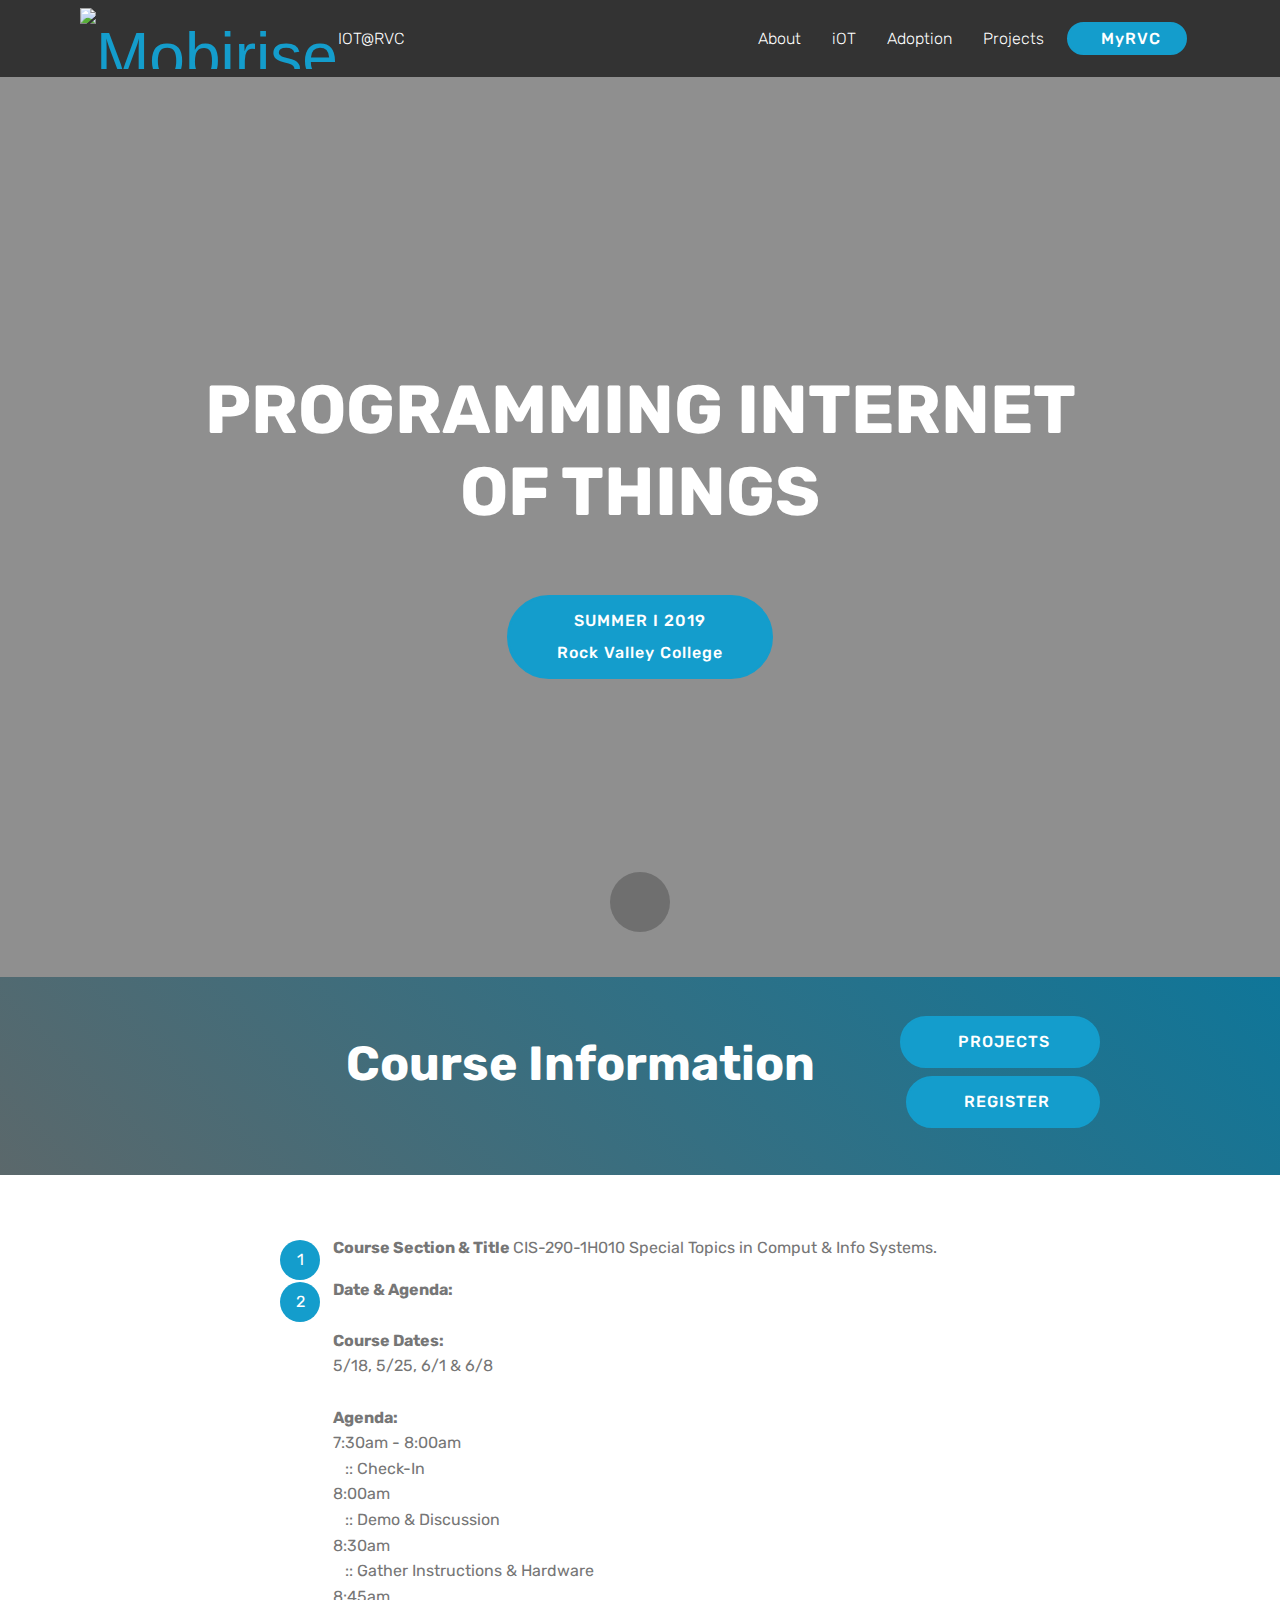
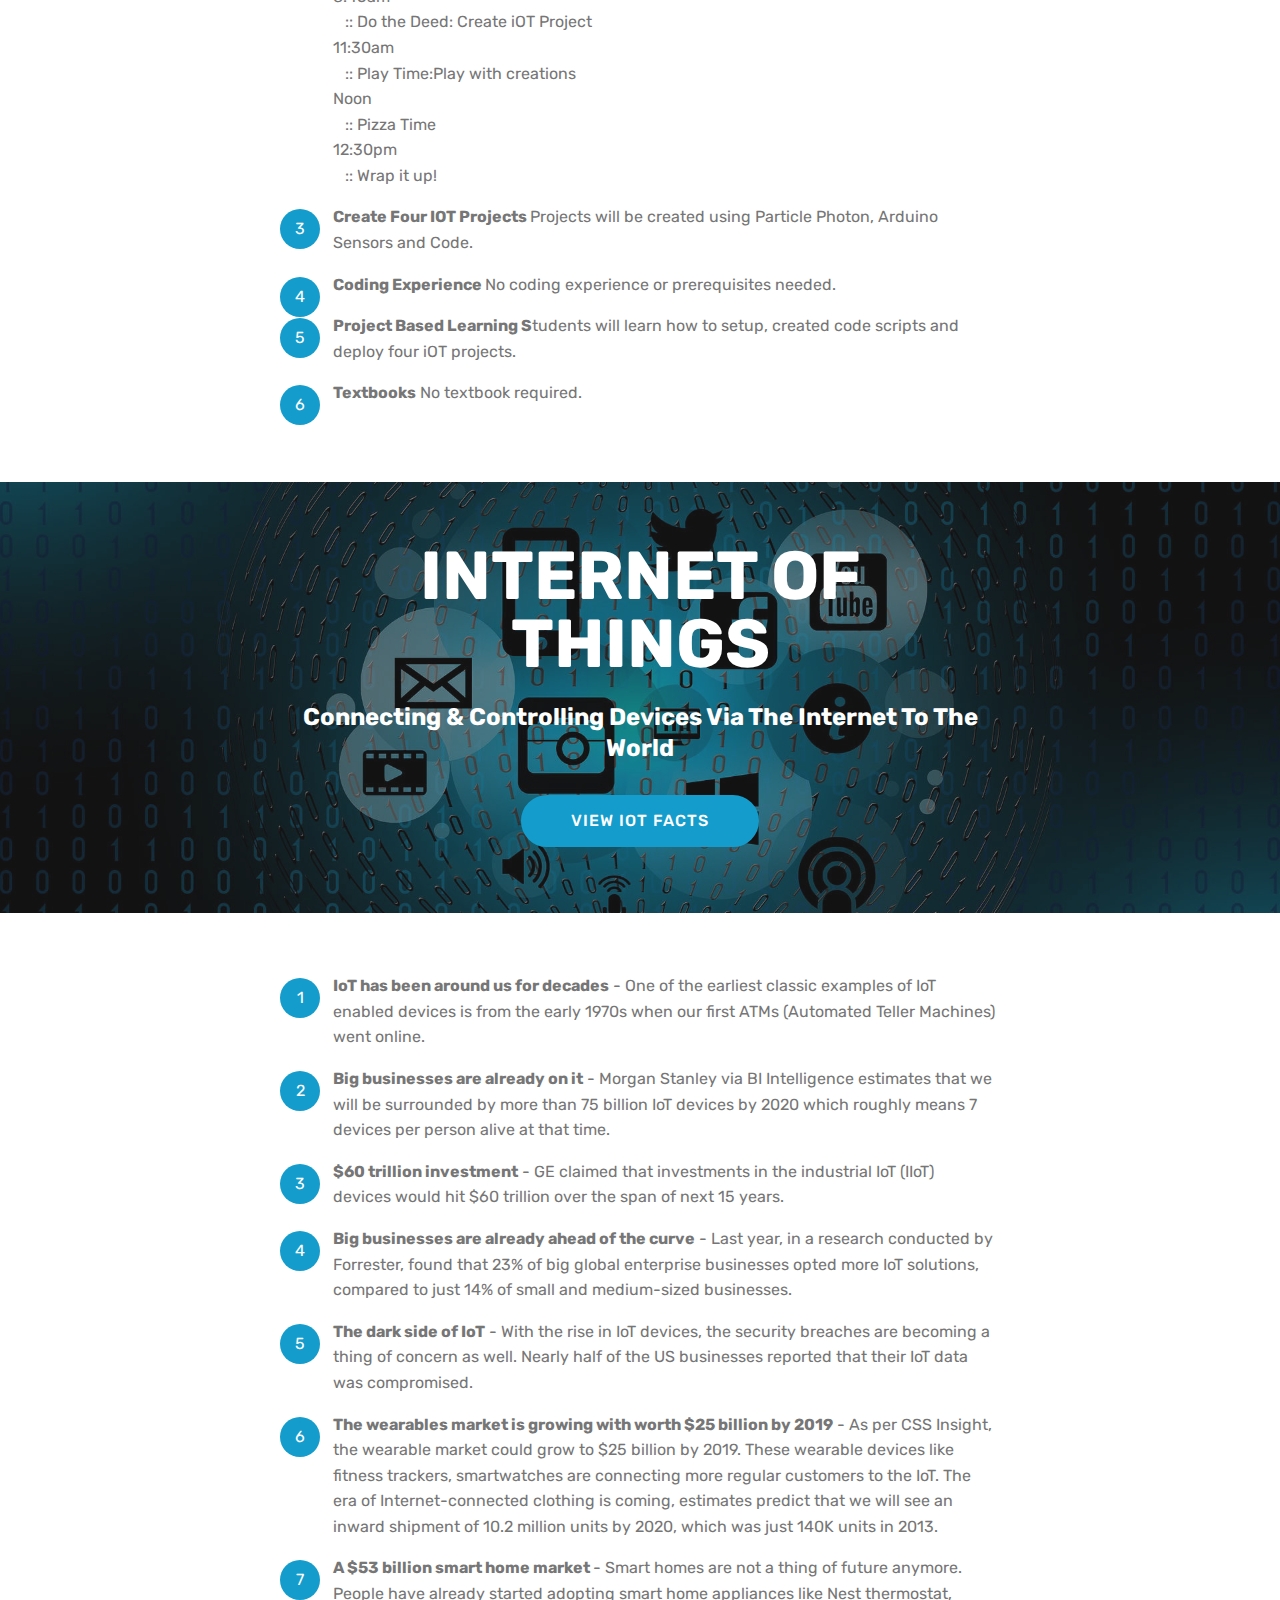
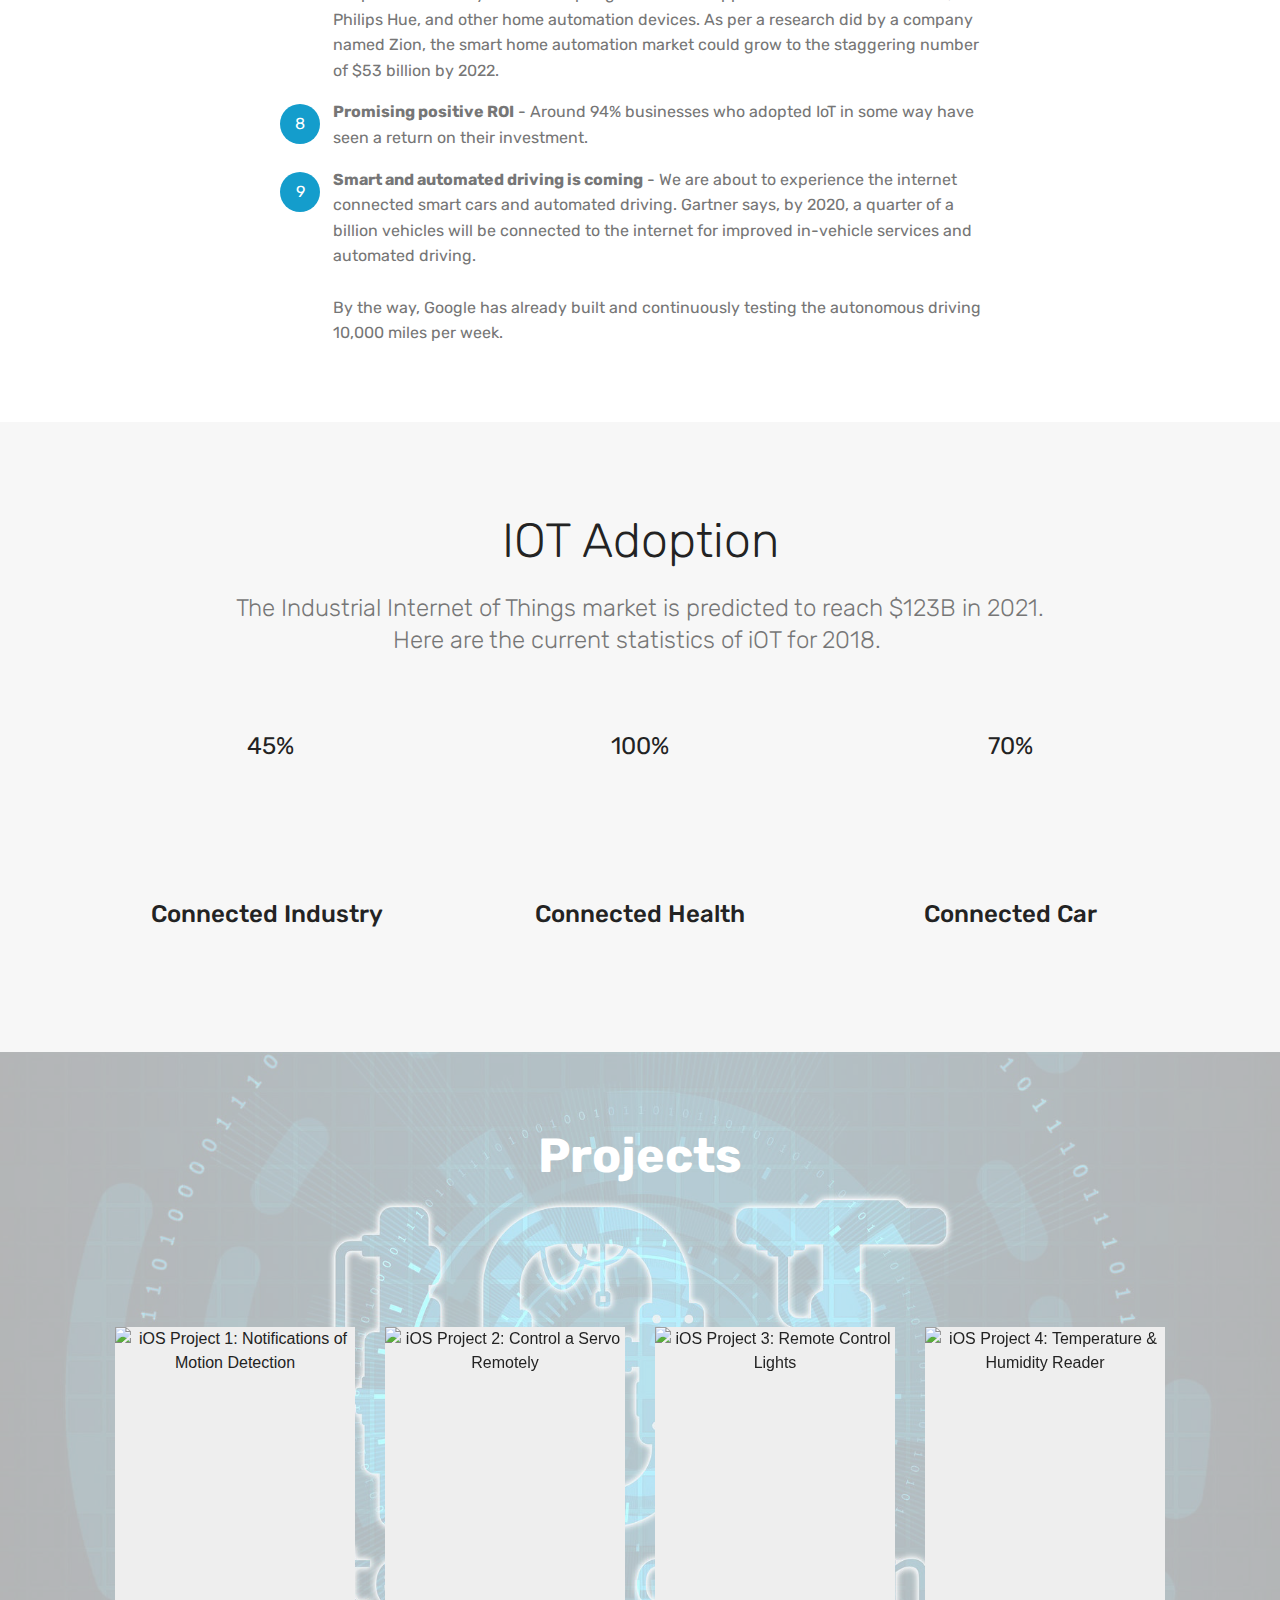
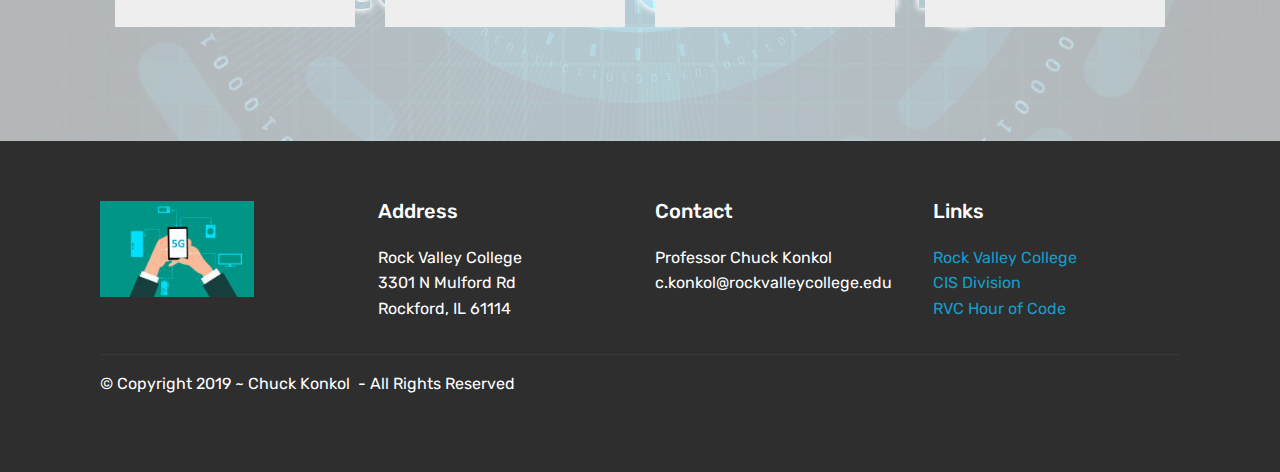
==== commit 60eb94eb: "cc" ====
--- a/index.html
+++ b/index.html
@@ -66,7 +66,7 @@
     </nav>
 </section>
 
-<section class="engine"><a href="https://mobirise.info/i">site creation software</a></section><section class="header6 cid-r65kkKM8KO mbr-fullscreen" data-bg-video="https://www.youtube.com/watch?v=p_R5ZVWMhzM" id="header6-5">
+<section class="engine"><a href="https://mobirise.info/e">make a website for free</a></section><section class="header6 cid-r65kkKM8KO mbr-fullscreen" data-bg-video="https://www.youtube.com/watch?v=p_R5ZVWMhzM" id="header6-5">
 
     
 
@@ -118,7 +118,7 @@
         <div class="media-container-row">
             <div class="mbr-text counter-container col-12 col-md-8 mbr-fonts-style display-7">
                 <ol>
-                    <li><strong>Course Section &amp; Title </strong><span style="font-size: 1rem;">CIS-290-1H010 Special Topics in Comput &amp; Info Systems.</span></li><li><strong>Date &amp; Agenda:&nbsp;<br><br>Dates:5/18,5/25,6/1 &amp; 6/8<br></strong><strong>Agenda:<br></strong><strong>7:30am - 8:00am Check-In&nbsp;<br></strong><strong>8:00am   Demo &amp; Discussion&nbsp;<br></strong><strong>8:30am   Gather Instructions &amp; Hardware&nbsp;<br></strong><strong>8:45am   Do the Deed: Create iOT Project&nbsp;<br></strong><strong>11:30am  Play Time:Play with creations&nbsp;<br></strong><strong>Noon       Pizza Time&nbsp;<br></strong><strong>12:30pm   Wrap it up!&nbsp;</strong></li><li><strong>Create Four IOT Projects </strong>Projects will be created using Particle Photon, Arduino Sensors and Code.<br></li>
+                    <li><strong>Course Section &amp; Title </strong><span style="font-size: 1rem;">CIS-290-1H010 Special Topics in Comput &amp; Info Systems.</span><br></li><li><strong>Date &amp; Agenda:&nbsp;</strong><br><br><strong>Course Dates: </strong><br>5/18, 5/25, 6/1 &amp; 6/8<br><br><strong>Agenda:<br></strong><span style="font-size: 1rem;">7:30am - 8:00am &nbsp; &nbsp; &nbsp; &nbsp; &nbsp;<br>&nbsp; &nbsp;:: Check-In&nbsp;<br></span><span style="font-size: 1rem;">8:00am &nbsp; &nbsp; &nbsp; &nbsp; &nbsp; &nbsp; &nbsp; &nbsp; &nbsp; &nbsp; &nbsp; &nbsp; &nbsp; <br>&nbsp; &nbsp;:: Demo &amp; Discussion&nbsp;<br></span><span style="font-size: 1rem;">8:30am &nbsp; &nbsp; &nbsp; &nbsp; &nbsp; &nbsp; &nbsp; &nbsp; &nbsp; &nbsp; &nbsp; &nbsp; &nbsp; &nbsp;<br>&nbsp; &nbsp;:: Gather Instructions &amp; Hardware&nbsp;<br></span><span style="font-size: 1rem;">8:45am &nbsp; &nbsp; &nbsp; &nbsp; &nbsp; &nbsp; &nbsp; &nbsp; &nbsp; &nbsp; &nbsp; &nbsp; &nbsp; &nbsp;<br>&nbsp; &nbsp;:: Do the Deed: Create iOT Project&nbsp;<br></span><span style="font-size: 1rem;">11:30am &nbsp; &nbsp; &nbsp; &nbsp; &nbsp; &nbsp; &nbsp; &nbsp; &nbsp; &nbsp; &nbsp; &nbsp; &nbsp; <br>&nbsp; &nbsp;:: Play Time:Play with creations&nbsp;<br></span><span style="font-size: 1rem;">Noon &nbsp; &nbsp; &nbsp; &nbsp; &nbsp; &nbsp; &nbsp; &nbsp; &nbsp; &nbsp; &nbsp; &nbsp; &nbsp; &nbsp; &nbsp; &nbsp;<br>&nbsp; &nbsp;:: Pizza Time&nbsp;<br></span><span style="font-size: 1rem;">12:30pm &nbsp; &nbsp; &nbsp; &nbsp; &nbsp; &nbsp; &nbsp; &nbsp; &nbsp; &nbsp; &nbsp; &nbsp; &nbsp;<br>&nbsp; &nbsp;:: Wrap it up!&nbsp;</span></li><li><strong>Create Four IOT Projects </strong>Projects will be created using Particle Photon, Arduino Sensors and Code.<br></li>
                     <li><strong>Coding Experience </strong>No coding experience or prerequisites needed.</li><li><strong>Project Based Learning S</strong>tudents will learn how to setup, created code scripts and deploy four iOT projects.</li><li><strong>Textbooks</strong>&nbsp;No textbook required.</li></ol><ol>
                 </ol>
             </div>
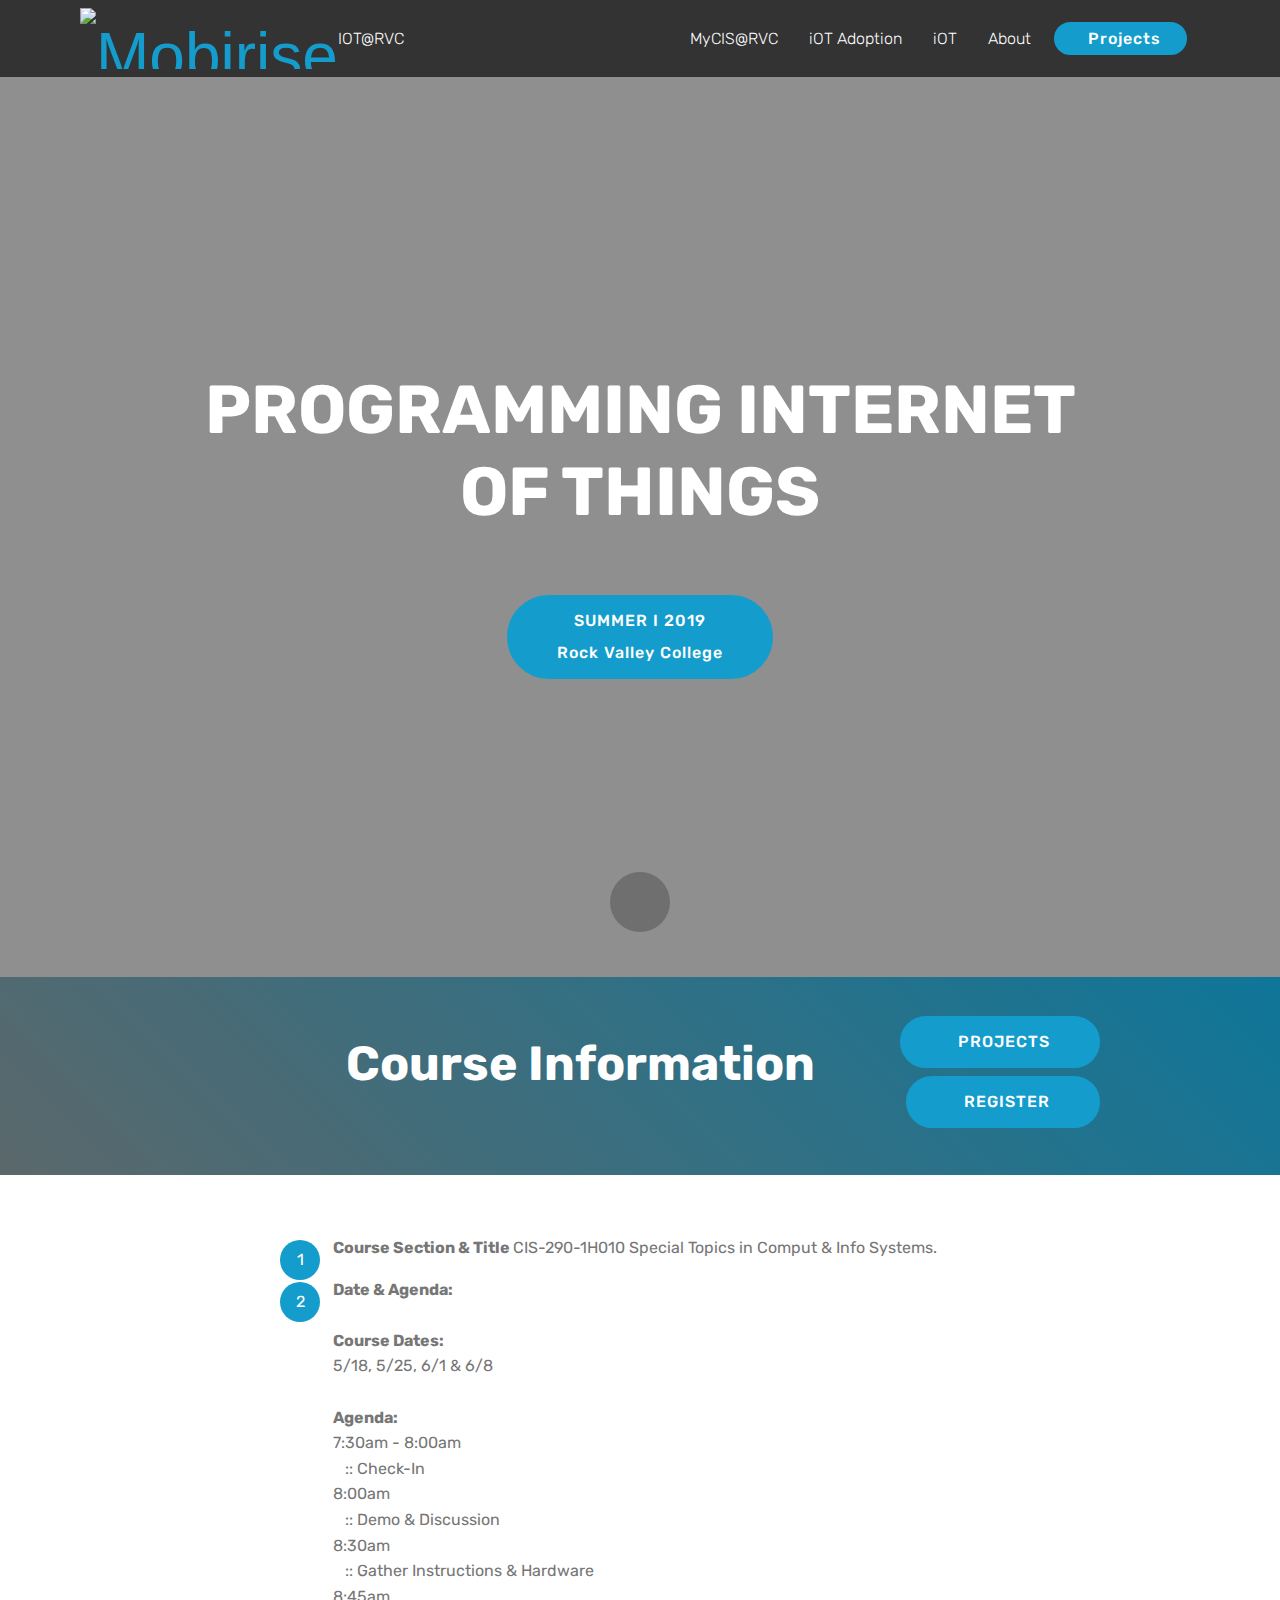
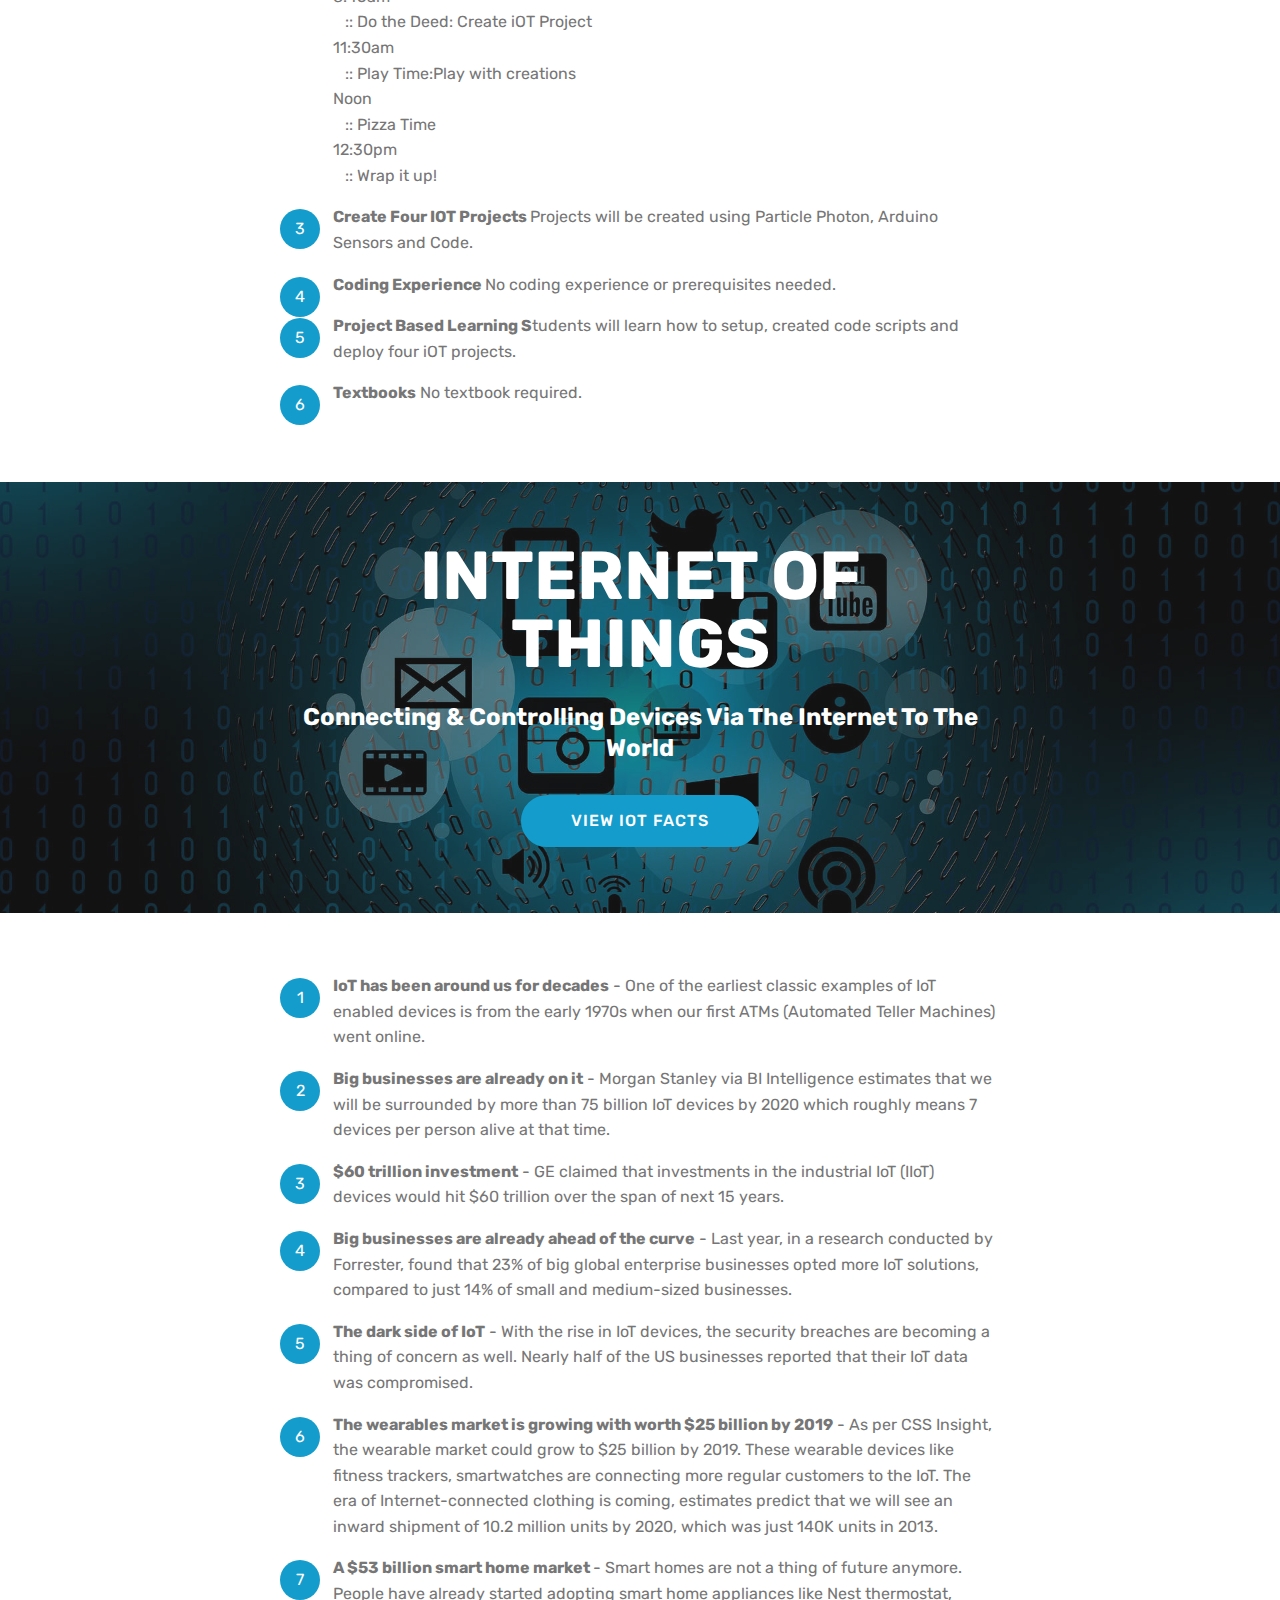
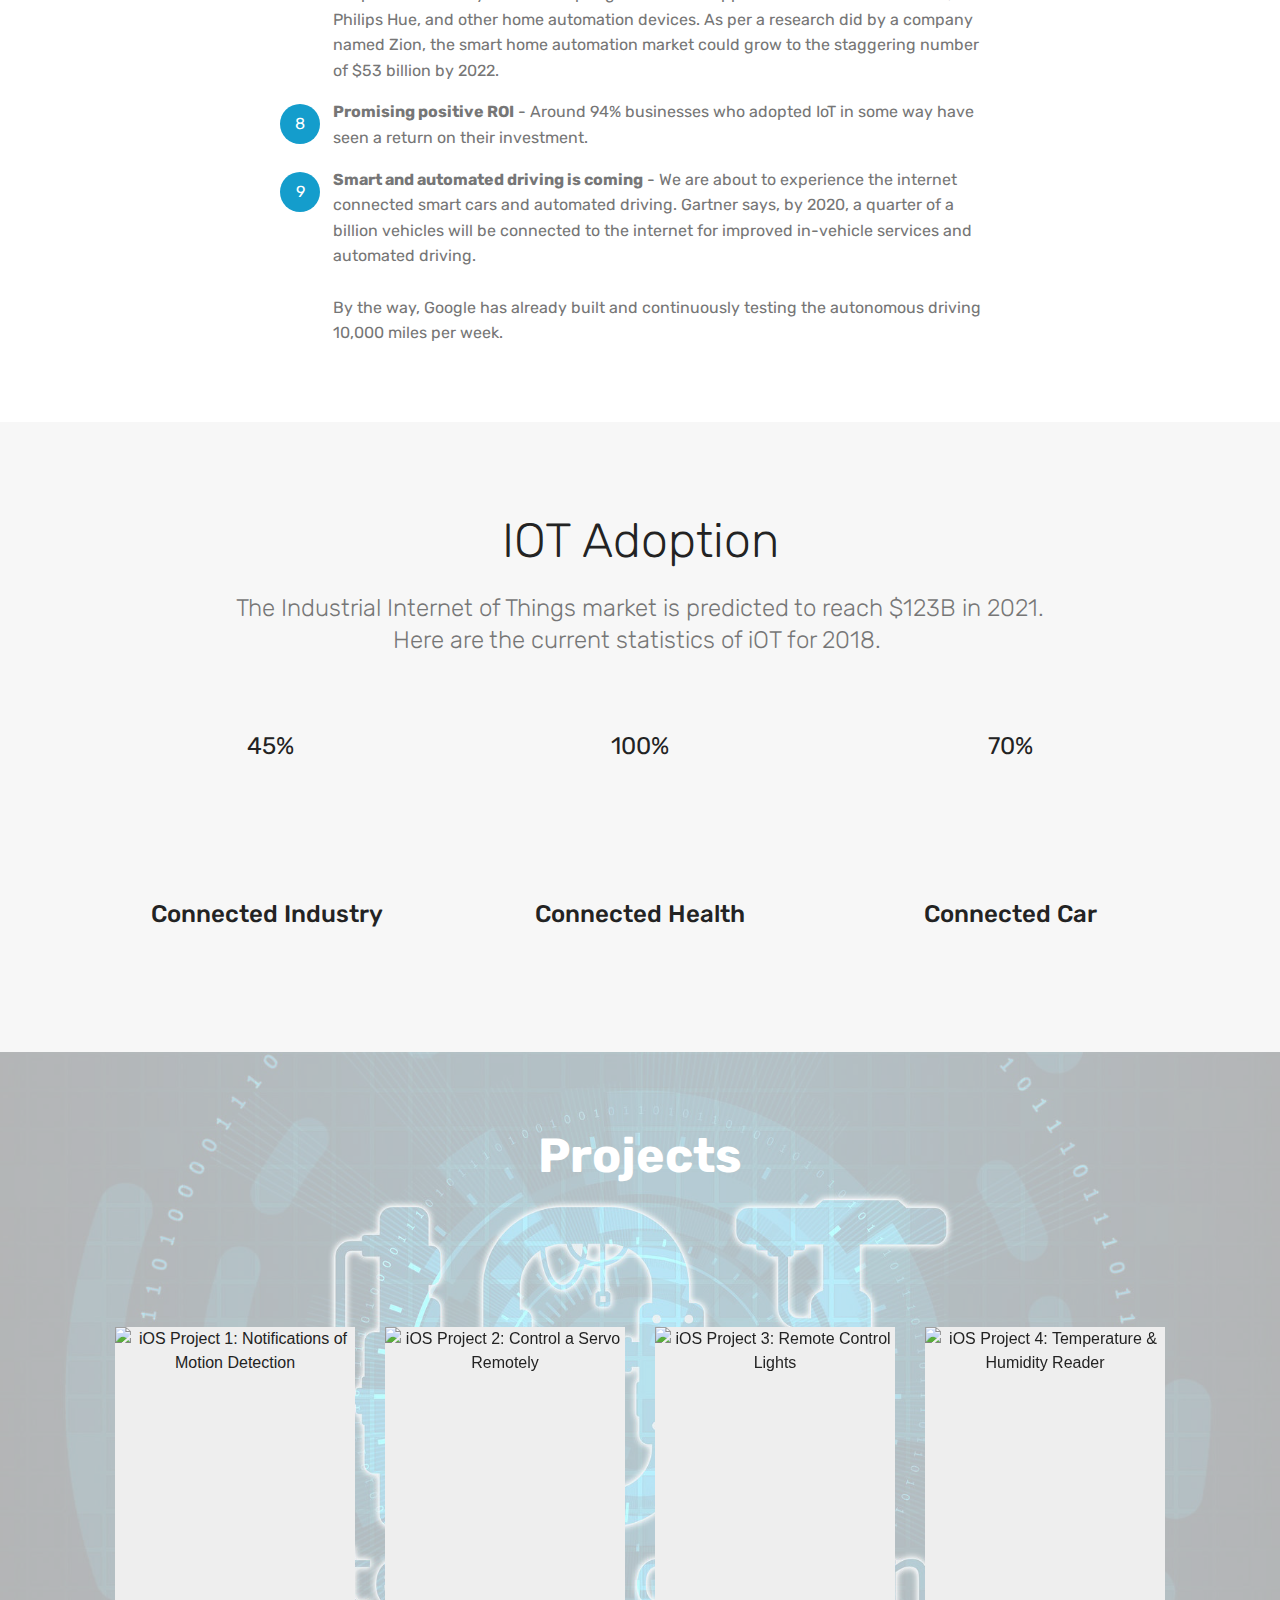
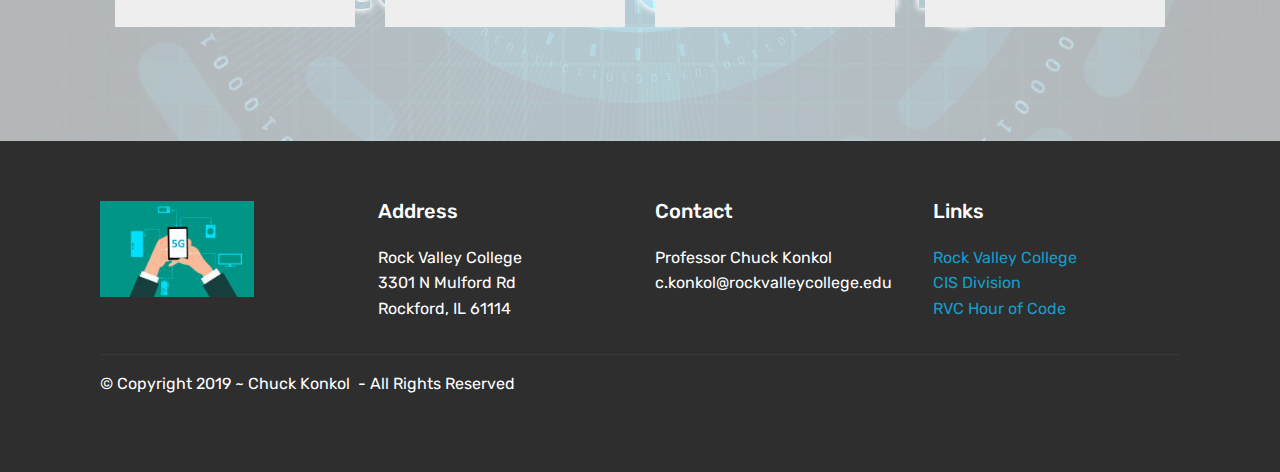
==== commit 50d92f1d: "ck" ====
--- a/index.html
+++ b/index.html
@@ -57,16 +57,16 @@
                     <a class="nav-link link text-white display-4" href="https://mobirise.com">
                         </a>
                 </li><li class="nav-item"><a class="nav-link link text-white display-4" href="https://mobirise.com">
-                        </a></li><li class="nav-item">
+                        </a></li><li class="nav-item"><a class="nav-link link text-white display-4" href="http://myrvc.org"><span class="mbri-rocket mbr-iconfont mbr-iconfont-btn"></span>
+                        MyCIS@RVC</a></li><li class="nav-item"><a class="nav-link link text-white display-4" href="index.html#progress-bars3-q"><span class="mbri-mobile2 mbr-iconfont mbr-iconfont-btn"></span>iOT Adoption</a></li><li class="nav-item"><a class="nav-link link text-white display-4" href="index.html#content5-h"><span class="mbri-question mbr-iconfont mbr-iconfont-btn"></span>iOT</a></li><li class="nav-item">
                     <a class="nav-link link text-white display-4" href="index.html#info2-s"><span class="mbri-idea mbr-iconfont mbr-iconfont-btn"></span>About</a>
-                </li><li class="nav-item"><a class="nav-link link text-white display-4" href="index.html#content5-h"><span class="mbri-question mbr-iconfont mbr-iconfont-btn"></span>iOT</a></li><li class="nav-item"><a class="nav-link link text-white display-4" href="index.html#progress-bars3-q"><span class="mbri-mobile2 mbr-iconfont mbr-iconfont-btn"></span>Adoption</a></li><li class="nav-item"><a class="nav-link link text-white display-4" href="index.html#features15-d"><span class="mbri-rocket mbr-iconfont mbr-iconfont-btn"></span>
-                        Projects</a></li></ul>
-            <div class="navbar-buttons mbr-section-btn"><a class="btn btn-sm btn-primary display-4" href="http://myrvc.org"><span class="mbrib-rocket mbr-iconfont mbr-iconfont-btn" style="color: rgb(15, 118, 153);"></span>MyRVC</a></div>
+                </li></ul>
+            <div class="navbar-buttons mbr-section-btn"><a class="btn btn-sm btn-primary display-4" href="index.html#features15-d"><span class="mbrib-rocket mbr-iconfont mbr-iconfont-btn" style="color: rgb(15, 118, 153);"></span>Projects</a></div>
         </div>
     </nav>
 </section>
 
-<section class="engine"><a href="https://mobirise.info/e">make a website for free</a></section><section class="header6 cid-r65kkKM8KO mbr-fullscreen" data-bg-video="https://www.youtube.com/watch?v=p_R5ZVWMhzM" id="header6-5">
+<section class="engine"><a href="https://mobirise.info/e">make a site</a></section><section class="header6 cid-r65kkKM8KO mbr-fullscreen" data-bg-video="https://www.youtube.com/watch?v=p_R5ZVWMhzM" id="header6-5">
 
     
 
@@ -258,7 +258,7 @@
             <div class="col-12 col-md-6 mb-4 col-lg-3">
                 <div class="card flip-card p-5 align-center">
                     <div class="card-front card_cont">
-                        <img src="assets/images/p3-1-240x299.png" alt="iOS Project 3: Remote Control Lights" title="iOS Project 3: Remote Control Lights">
+                        <img src="assets/images/p3-2-240x299.png" alt="iOS Project 3: Remote Control Lights" title="iOS Project 3: Remote Control Lights">
                     </div>
                     <div class="card_back card_cont">
                         <h4 class="card-title py-2 mbr-fonts-style display-5">iOT: Project 3</h4>
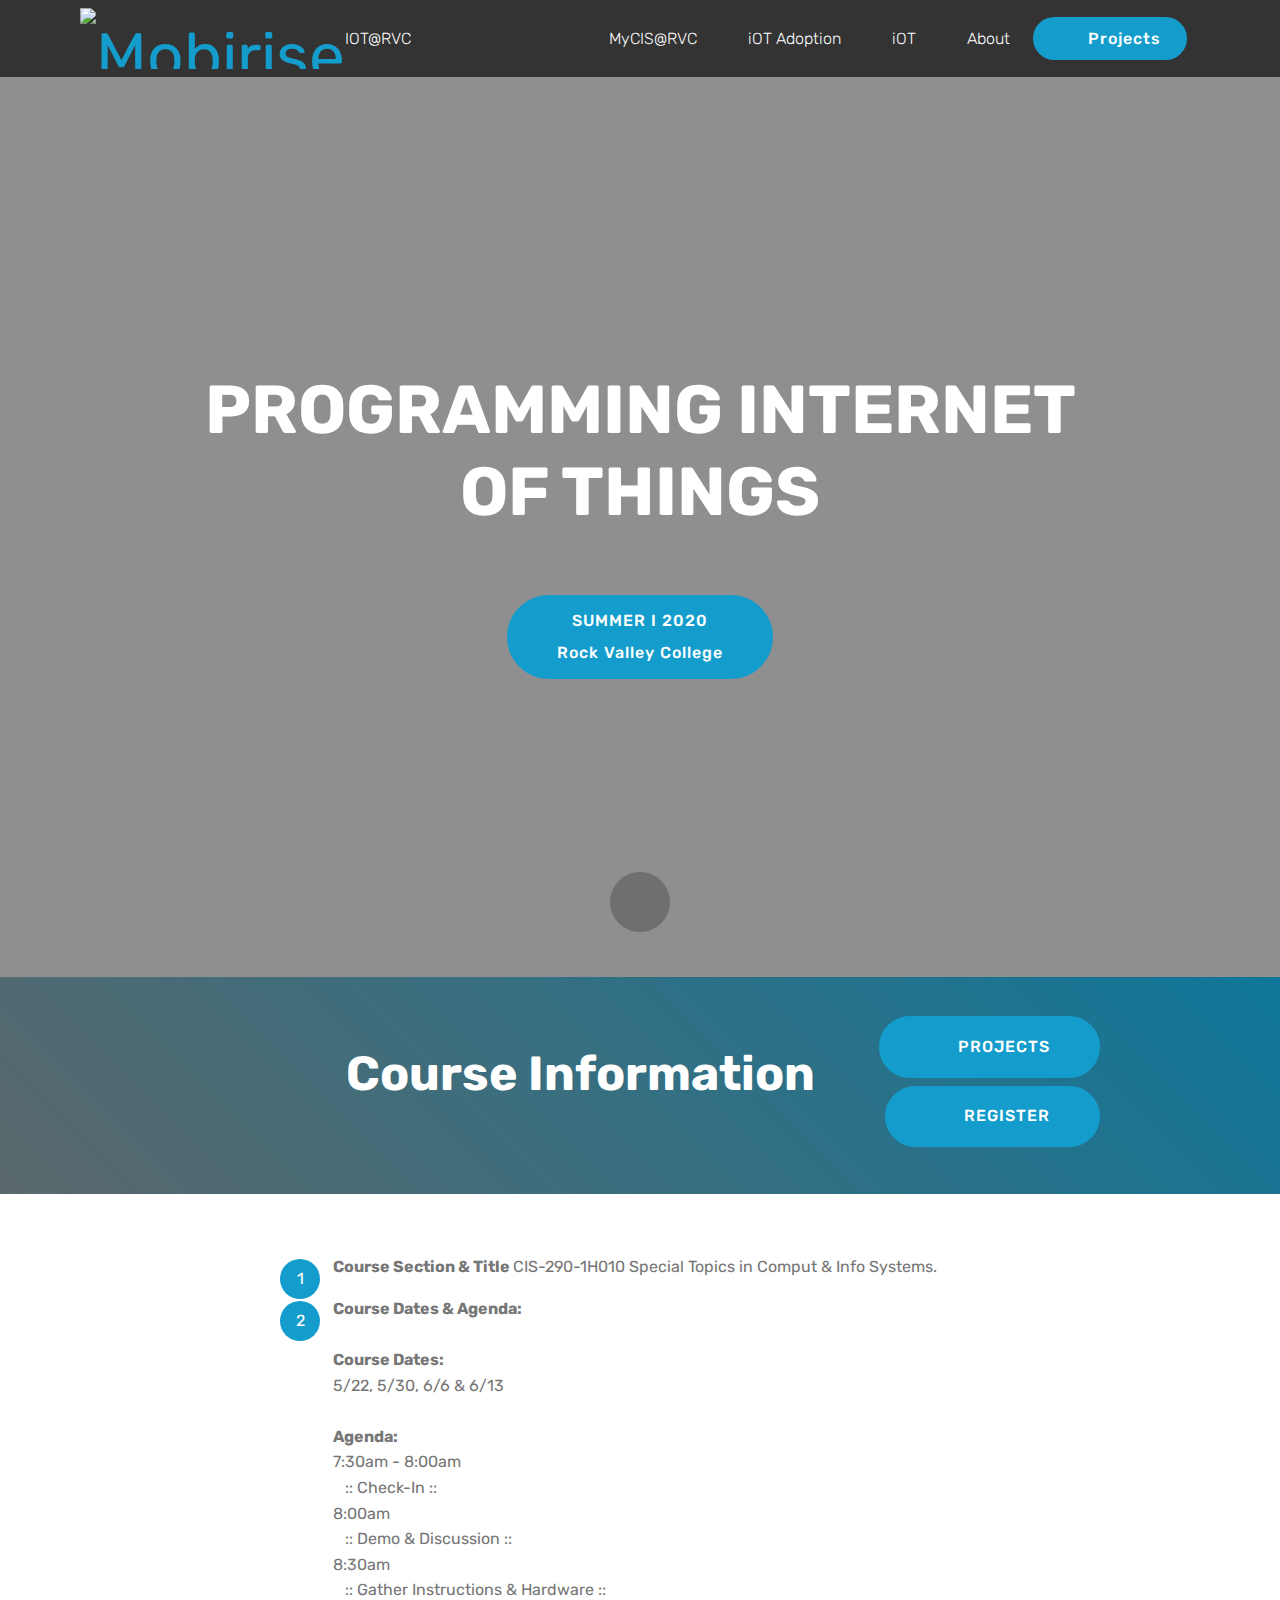
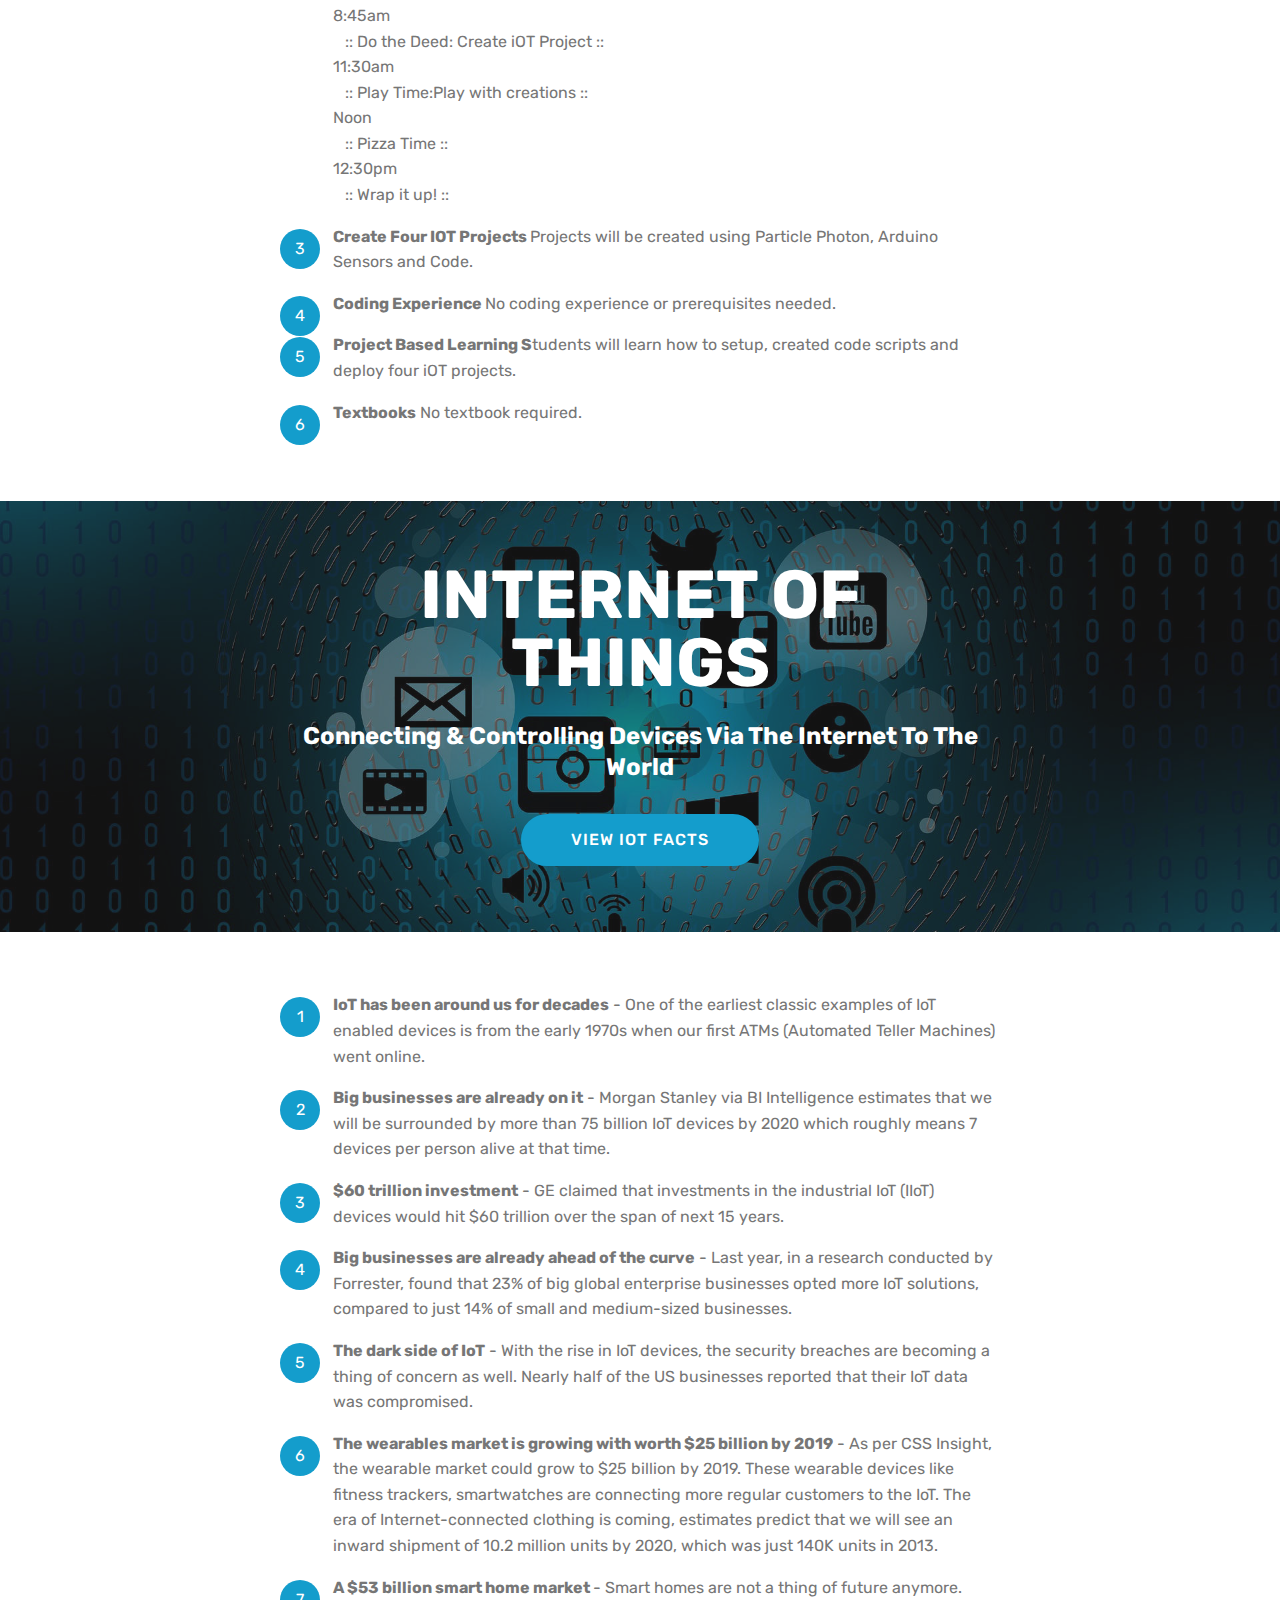
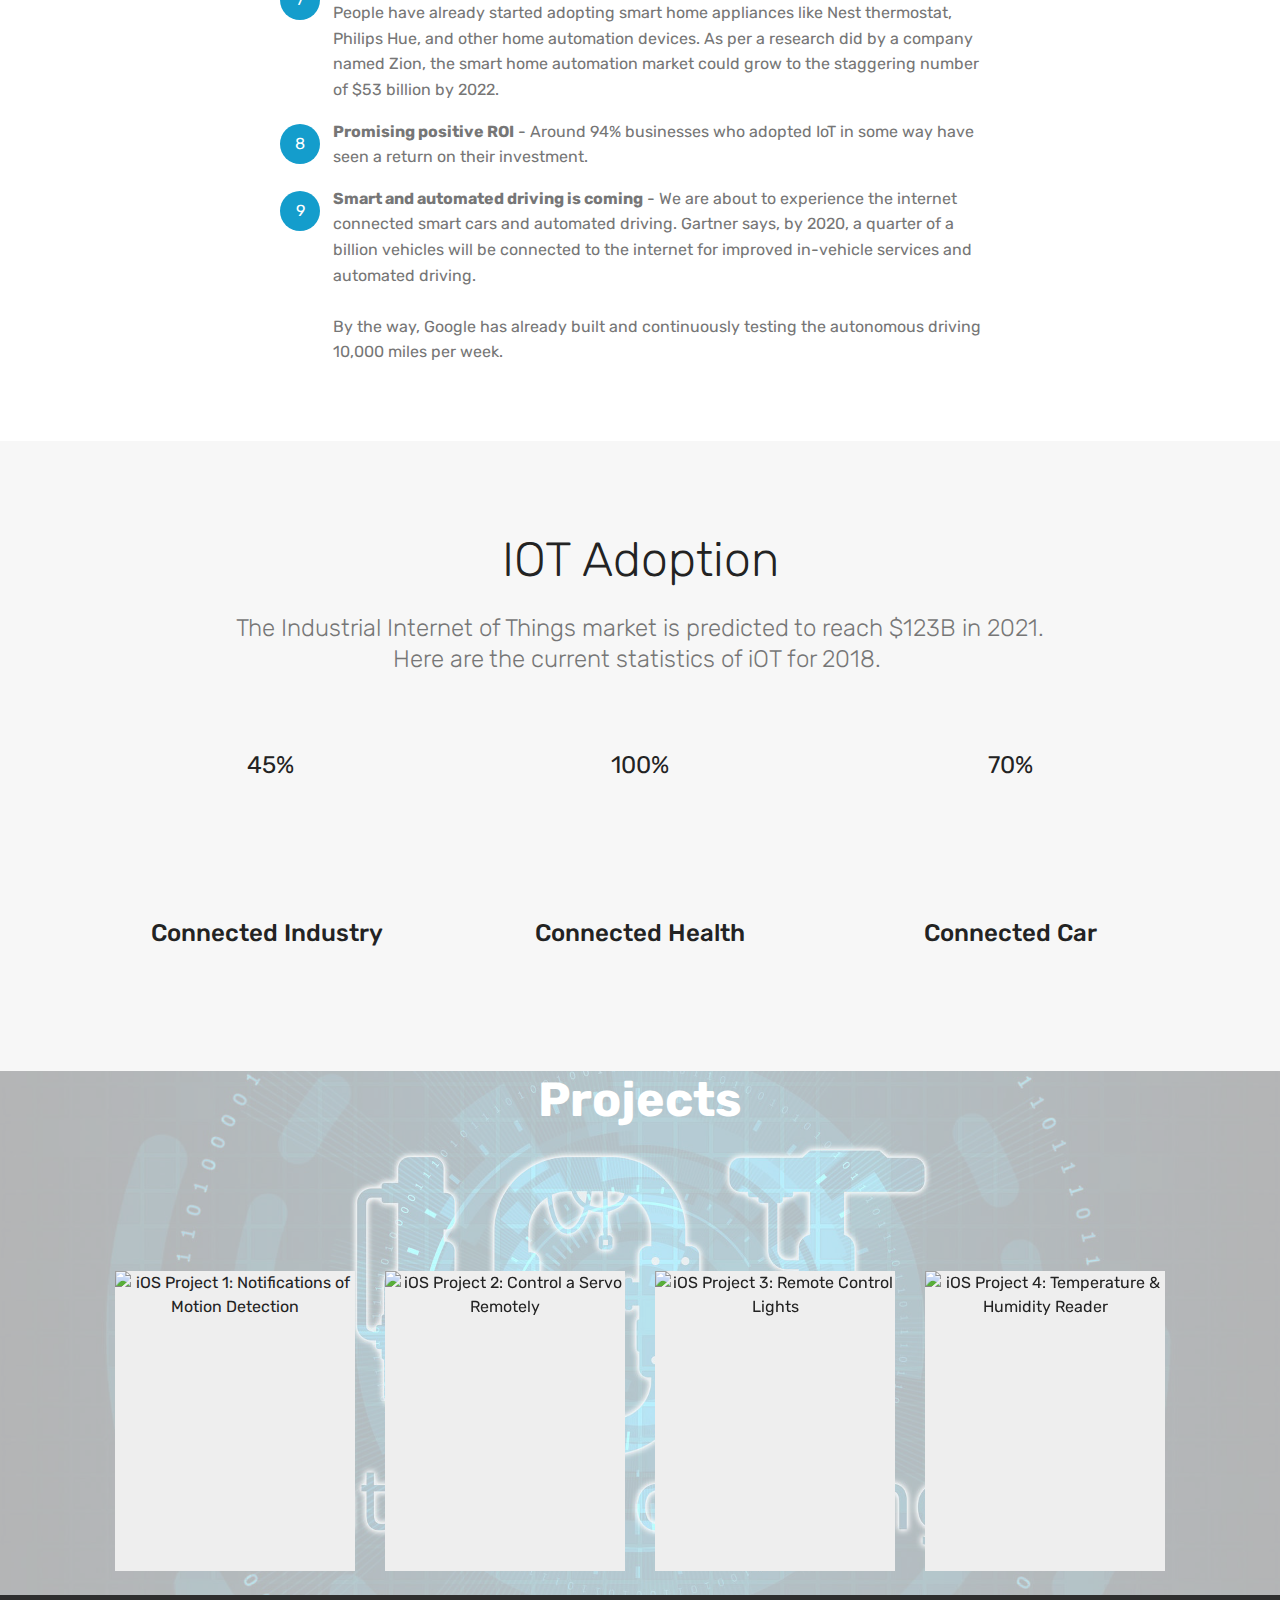
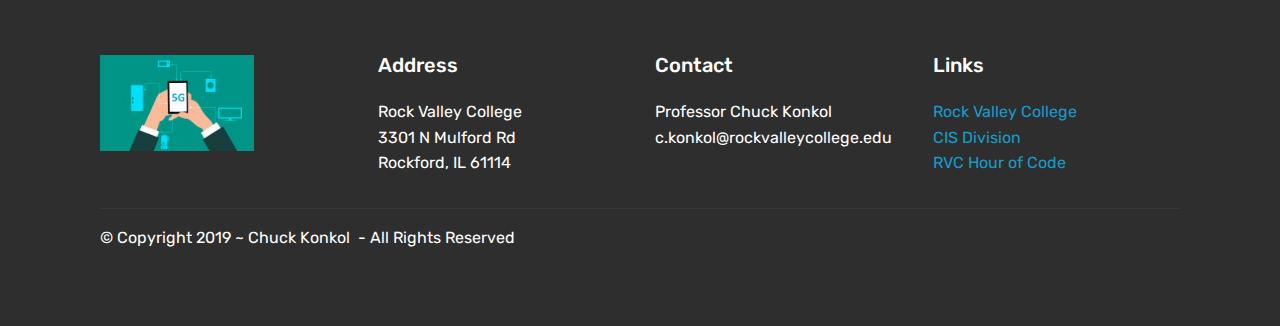
==== commit cf6ff992: "ck" ====
--- a/index.html
+++ b/index.html
@@ -1,10 +1,10 @@
 <!DOCTYPE html>
 <html  >
 <head>
-  <!-- Site made with Mobirise Website Builder v4.9.7, https://mobirise.com -->
+  <!-- Site made with Mobirise Website Builder v4.11.4, https://mobirise.com -->
   <meta charset="UTF-8">
   <meta http-equiv="X-UA-Compatible" content="IE=edge">
-  <meta name="generator" content="Mobirise v4.9.7, mobirise.com">
+  <meta name="generator" content="Mobirise v4.11.4, mobirise.com">
   <meta name="viewport" content="width=device-width, initial-scale=1, minimum-scale=1">
   <link rel="shortcut icon" href="assets/images/mbr-122x76.jpg" type="image/x-icon">
   <meta name="description" content="Internet of Things at Rock Valley College
@@ -15,15 +15,15 @@
   <title>IOT@RVC</title>
   <link rel="stylesheet" href="assets/web/assets/mobirise-icons-bold/mobirise-icons-bold.css">
   <link rel="stylesheet" href="assets/web/assets/mobirise-icons/mobirise-icons.css">
-  <link rel="stylesheet" href="assets/tether/tether.min.css">
   <link rel="stylesheet" href="assets/bootstrap/css/bootstrap.min.css">
   <link rel="stylesheet" href="assets/bootstrap/css/bootstrap-grid.min.css">
   <link rel="stylesheet" href="assets/bootstrap/css/bootstrap-reboot.min.css">
+  <link rel="stylesheet" href="assets/tether/tether.min.css">
+  <link rel="stylesheet" href="assets/as-pie-progress/css/progress.min.css">
   <link rel="stylesheet" href="assets/socicon/css/styles.css">
-  <link rel="stylesheet" href="assets/as-pie-progress/css/progress.min.css">
   <link rel="stylesheet" href="assets/dropdown/css/style.css">
   <link rel="stylesheet" href="assets/theme/css/style.css">
-  <link rel="stylesheet" href="assets/mobirise/css/mbr-additional.css" type="text/css">
+  <link rel="preload" as="style" href="assets/mobirise/css/mbr-additional.css"><link rel="stylesheet" href="assets/mobirise/css/mbr-additional.css" type="text/css">
   
   
   
@@ -66,7 +66,7 @@
     </nav>
 </section>
 
-<section class="engine"><a href="https://mobirise.info/e">make a site</a></section><section class="header6 cid-r65kkKM8KO mbr-fullscreen" data-bg-video="https://www.youtube.com/watch?v=p_R5ZVWMhzM" id="header6-5">
+<section class="engine"><a href="https://mobirise.info/u">bootstrap responsive templates</a></section><section class="header6 cid-r65kkKM8KO mbr-fullscreen" data-bg-video="https://www.youtube.com/watch?v=p_R5ZVWMhzM" id="header6-5">
 
     
 
@@ -78,7 +78,7 @@
             <div class="mbr-white col-md-10">
                 <h1 class="mbr-section-title align-center mbr-bold pb-3 mbr-fonts-style display-1">PROGRAMMING INTERNET OF THINGS</h1>
                 <p class="mbr-text align-center pb-3 mbr-fonts-style display-5"></p>
-                <div class="mbr-section-btn align-center"><a class="btn btn-md btn-primary display-4" href="index.html#content5-h">SUMMER I 2019<br><br>Rock Valley College<br></a></div>
+                <div class="mbr-section-btn align-center"><a class="btn btn-md btn-primary display-4" href="index.html#content5-h">SUMMER I 2020<br><br>Rock Valley College<br></a></div>
             </div>
         </div>
     </div>
@@ -118,7 +118,7 @@
         <div class="media-container-row">
             <div class="mbr-text counter-container col-12 col-md-8 mbr-fonts-style display-7">
                 <ol>
-                    <li><strong>Course Section &amp; Title </strong><span style="font-size: 1rem;">CIS-290-1H010 Special Topics in Comput &amp; Info Systems.</span><br></li><li><strong>Date &amp; Agenda:&nbsp;</strong><br><br><strong>Course Dates: </strong><br>5/18, 5/25, 6/1 &amp; 6/8<br><br><strong>Agenda:<br></strong><span style="font-size: 1rem;">7:30am - 8:00am &nbsp; &nbsp; &nbsp; &nbsp; &nbsp;<br>&nbsp; &nbsp;:: Check-In&nbsp;<br></span><span style="font-size: 1rem;">8:00am &nbsp; &nbsp; &nbsp; &nbsp; &nbsp; &nbsp; &nbsp; &nbsp; &nbsp; &nbsp; &nbsp; &nbsp; &nbsp; <br>&nbsp; &nbsp;:: Demo &amp; Discussion&nbsp;<br></span><span style="font-size: 1rem;">8:30am &nbsp; &nbsp; &nbsp; &nbsp; &nbsp; &nbsp; &nbsp; &nbsp; &nbsp; &nbsp; &nbsp; &nbsp; &nbsp; &nbsp;<br>&nbsp; &nbsp;:: Gather Instructions &amp; Hardware&nbsp;<br></span><span style="font-size: 1rem;">8:45am &nbsp; &nbsp; &nbsp; &nbsp; &nbsp; &nbsp; &nbsp; &nbsp; &nbsp; &nbsp; &nbsp; &nbsp; &nbsp; &nbsp;<br>&nbsp; &nbsp;:: Do the Deed: Create iOT Project&nbsp;<br></span><span style="font-size: 1rem;">11:30am &nbsp; &nbsp; &nbsp; &nbsp; &nbsp; &nbsp; &nbsp; &nbsp; &nbsp; &nbsp; &nbsp; &nbsp; &nbsp; <br>&nbsp; &nbsp;:: Play Time:Play with creations&nbsp;<br></span><span style="font-size: 1rem;">Noon &nbsp; &nbsp; &nbsp; &nbsp; &nbsp; &nbsp; &nbsp; &nbsp; &nbsp; &nbsp; &nbsp; &nbsp; &nbsp; &nbsp; &nbsp; &nbsp;<br>&nbsp; &nbsp;:: Pizza Time&nbsp;<br></span><span style="font-size: 1rem;">12:30pm &nbsp; &nbsp; &nbsp; &nbsp; &nbsp; &nbsp; &nbsp; &nbsp; &nbsp; &nbsp; &nbsp; &nbsp; &nbsp;<br>&nbsp; &nbsp;:: Wrap it up!&nbsp;</span></li><li><strong>Create Four IOT Projects </strong>Projects will be created using Particle Photon, Arduino Sensors and Code.<br></li>
+                    <li><strong>Course Section &amp; Title </strong><span style="font-size: 1rem;">CIS-290-1H010 Special Topics in Comput &amp; Info Systems.</span><br></li><li><strong>Course Dates &amp; Agenda:&nbsp;</strong><br><br><strong>Course Dates: </strong><br>5/22, 5/30, 6/6 &amp; 6/13<br><br><strong>Agenda:<br></strong><span style="font-size: 1rem;">7:30am - 8:00am &nbsp; &nbsp; &nbsp; &nbsp; &nbsp;<br>&nbsp; &nbsp;:: Check-In ::<br></span><span style="font-size: 1rem;">8:00am &nbsp; &nbsp; &nbsp; &nbsp; &nbsp; &nbsp; &nbsp; &nbsp; &nbsp; &nbsp; &nbsp; &nbsp; &nbsp; <br>&nbsp; &nbsp;:: Demo &amp; Discussion ::<br></span><span style="font-size: 1rem;">8:30am &nbsp; &nbsp; &nbsp; &nbsp; &nbsp; &nbsp; &nbsp; &nbsp; &nbsp; &nbsp; &nbsp; &nbsp; &nbsp; &nbsp;<br>&nbsp; &nbsp;:: Gather Instructions &amp; Hardware ::<br></span><span style="font-size: 1rem;">8:45am &nbsp; &nbsp; &nbsp; &nbsp; &nbsp; &nbsp; &nbsp; &nbsp; &nbsp; &nbsp; &nbsp; &nbsp; &nbsp; &nbsp;<br>&nbsp; &nbsp;:: Do the Deed: Create iOT Project ::<br></span><span style="font-size: 1rem;">11:30am &nbsp; &nbsp; &nbsp; &nbsp; &nbsp; &nbsp; &nbsp; &nbsp; &nbsp; &nbsp; &nbsp; &nbsp; &nbsp; <br>&nbsp; &nbsp;:: Play Time:Play with creations ::<br></span><span style="font-size: 1rem;">Noon &nbsp; &nbsp; &nbsp; &nbsp; &nbsp; &nbsp; &nbsp; &nbsp; &nbsp; &nbsp; &nbsp; &nbsp; &nbsp; &nbsp; &nbsp; &nbsp;<br>&nbsp; &nbsp;:: Pizza Time ::<br></span><span style="font-size: 1rem;">12:30pm &nbsp; &nbsp; &nbsp; &nbsp; &nbsp; &nbsp; &nbsp; &nbsp; &nbsp; &nbsp; &nbsp; &nbsp; &nbsp;<br>&nbsp; &nbsp;:: Wrap it up! ::</span></li><li><strong>Create Four IOT Projects </strong>Projects will be created using Particle Photon, Arduino Sensors and Code.<br></li>
                     <li><strong>Coding Experience </strong>No coding experience or prerequisites needed.</li><li><strong>Project Based Learning S</strong>tudents will learn how to setup, created code scripts and deploy four iOT projects.</li><li><strong>Textbooks</strong>&nbsp;No textbook required.</li></ol><ol>
                 </ol>
             </div>
@@ -353,16 +353,17 @@
 
   <script src="assets/web/assets/jquery/jquery.min.js"></script>
   <script src="assets/popper/popper.min.js"></script>
-  <script src="assets/tether/tether.min.js"></script>
   <script src="assets/bootstrap/js/bootstrap.min.js"></script>
+  <script src="assets/smoothscroll/smooth-scroll.js"></script>
   <script src="assets/ytplayer/jquery.mb.ytplayer.min.js"></script>
   <script src="assets/vimeoplayer/jquery.mb.vimeo_player.js"></script>
+  <script src="assets/tether/tether.min.js"></script>
   <script src="assets/touchswipe/jquery.touch-swipe.min.js"></script>
   <script src="assets/parallax/jarallax.min.js"></script>
   <script src="assets/as-pie-progress/jquery-as-pie-progress.min.js"></script>
   <script src="assets/mbr-flip-card/mbr-flip-card.js"></script>
-  <script src="assets/smoothscroll/smooth-scroll.js"></script>
-  <script src="assets/dropdown/js/script.min.js"></script>
+  <script src="assets/dropdown/js/nav-dropdown.js"></script>
+  <script src="assets/dropdown/js/navbar-dropdown.js"></script>
   <script src="assets/theme/js/script.js"></script>
   
   
--- a/assets/web/assets/mobirise-icons-bold/mobirise-icons-bold.css
+++ b/assets/web/assets/mobirise-icons-bold/mobirise-icons-bold.css
@@ -0,0 +1,477 @@
+@font-face {
+  font-family: 'mobirise-icons-bold';
+  font-display: swap;
+  src:  url('mobirise-icons-bold.eot?m1l4yr');
+  src:  url('mobirise-icons-bold.eot?m1l4yr#iefix') format('embedded-opentype'),
+    url('mobirise-icons-bold.ttf?m1l4yr') format('truetype'),
+    url('mobirise-icons-bold.woff?m1l4yr') format('woff'),
+    url('mobirise-icons-bold.svg?m1l4yr#mobirise-icons-bold') format('svg');
+  font-weight: normal;
+  font-style: normal;
+}
+
+[class^="mbrib-"], [class*="mbrib-"] {
+  /* use !important to prevent issues with browser extensions that change fonts */
+  font-family: 'mobirise-icons-bold' !important;
+  speak: none;
+  font-style: normal;
+  font-weight: normal;
+  font-variant: normal;
+  text-transform: none;
+  line-height: 1;
+
+  /* Better Font Rendering =========== */
+  -webkit-font-smoothing: antialiased;
+  -moz-osx-font-smoothing: grayscale;
+}
+
+.mbrib-add-submenu:before {
+  content: "\e900";
+}
+.mbrib-alert:before {
+  content: "\e901";
+}
+.mbrib-align-center:before {
+  content: "\e902";
+}
+.mbrib-align-justify:before {
+  content: "\e903";
+}
+.mbrib-align-left:before {
+  content: "\e904";
+}
+.mbrib-align-right:before {
+  content: "\e905";
+}
+.mbrib-android:before {
+  content: "\e906";
+}
+.mbrib-apple:before {
+  content: "\e907";
+}
+.mbrib-arrow-down:before {
+  content: "\e908";
+}
+.mbrib-arrow-next:before {
+  content: "\e909";
+}
+.mbrib-arrow-prev:before {
+  content: "\e90a";
+}
+.mbrib-arrow-up:before {
+  content: "\e90b";
+}
+.mbrib-bold:before {
+  content: "\e90c";
+}
+.mbrib-bookmark:before {
+  content: "\e90d";
+}
+.mbrib-bootstrap:before {
+  content: "\e90e";
+}
+.mbrib-briefcase:before {
+  content: "\e90f";
+}
+.mbrib-browse:before {
+  content: "\e910";
+}
+.mbrib-bulleted-list:before {
+  content: "\e911";
+}
+.mbrib-calendar:before {
+  content: "\e912";
+}
+.mbrib-camera:before {
+  content: "\e913";
+}
+.mbrib-cart-add:before {
+  content: "\e914";
+}
+.mbrib-cart-full:before {
+  content: "\e915";
+}
+.mbrib-cash:before {
+  content: "\e916";
+}
+.mbrib-change-style:before {
+  content: "\e917";
+}
+.mbrib-chat:before {
+  content: "\e918";
+}
+.mbrib-clock:before {
+  content: "\e919";
+}
+.mbrib-close:before {
+  content: "\e91a";
+}
+.mbrib-cloud:before {
+  content: "\e91b";
+}
+.mbrib-code:before {
+  content: "\e91c";
+}
+.mbrib-contact-form:before {
+  content: "\e91d";
+}
+.mbrib-credit-card:before {
+  content: "\e91e";
+}
+.mbrib-cursor-click:before {
+  content: "\e91f";
+}
+.mbrib-cust-feedback:before {
+  content: "\e920";
+}
+.mbrib-database:before {
+  content: "\e921";
+}
+.mbrib-delivery:before {
+  content: "\e922";
+}
+.mbrib-desktop:before {
+  content: "\e923";
+}
+.mbrib-devices:before {
+  content: "\e924";
+}
+.mbrib-down:before {
+  content: "\e925";
+}
+.mbrib-download:before {
+  content: "\e926";
+}
+.mbrib-drag-n-drop:before {
+  content: "\e927";
+}
+.mbrib-drag-n-drop2:before {
+  content: "\e928";
+}
+.mbrib-edit:before {
+  content: "\e929";
+}
+.mbrib-edit2:before {
+  content: "\e92a";
+}
+.mbrib-error:before {
+  content: "\e92b";
+}
+.mbrib-extension:before {
+  content: "\e92c";
+}
+.mbrib-features:before {
+  content: "\e92d";
+}
+.mbrib-file:before {
+  content: "\e92e";
+}
+.mbrib-flag:before {
+  content: "\e92f";
+}
+.mbrib-folder:before {
+  content: "\e930";
+}
+.mbrib-gift:before {
+  content: "\e931";
+}
+.mbrib-github:before {
+  content: "\e932";
+}
+.mbrib-globe-2:before {
+  content: "\e933";
+}
+.mbrib-globe:before {
+  content: "\e934";
+}
+.mbrib-growing-chart:before {
+  content: "\e935";
+}
+.mbrib-hearth:before {
+  content: "\e936";
+}
+.mbrib-help:before {
+  content: "\e937";
+}
+.mbrib-home:before {
+  content: "\e938";
+}
+.mbrib-hot-cup:before {
+  content: "\e939";
+}
+.mbrib-idea:before {
+  content: "\e93a";
+}
+.mbrib-image-gallery:before {
+  content: "\e93b";
+}
+.mbrib-image-slider:before {
+  content: "\e93c";
+}
+.mbrib-info:before {
+  content: "\e93d";
+}
+.mbrib-italic:before {
+  content: "\e93e";
+}
+.mbrib-key:before {
+  content: "\e93f";
+}
+.mbrib-laptop:before {
+  content: "\e940";
+}
+.mbrib-layers:before {
+  content: "\e941";
+}
+.mbrib-left-right:before {
+  content: "\e942";
+}
+.mbrib-left:before {
+  content: "\e943";
+}
+.mbrib-letter:before {
+  content: "\e944";
+}
+.mbrib-like:before {
+  content: "\e945";
+}
+.mbrib-link:before {
+  content: "\e946";
+}
+.mbrib-lock:before {
+  content: "\e947";
+}
+.mbrib-login:before {
+  content: "\e948";
+}
+.mbrib-logout:before {
+  content: "\e949";
+}
+.mbrib-magic-stick:before {
+  content: "\e94a";
+}
+.mbrib-map-pin:before {
+  content: "\e94b";
+}
+.mbrib-menu:before {
+  content: "\e94c";
+}
+.mbrib-mobile:before {
+  content: "\e94d";
+}
+.mbrib-mobile2:before {
+  content: "\e94e";
+}
+.mbrib-mobirise:before {
+  content: "\e94f";
+}
+.mbrib-more-horizontal:before {
+  content: "\e950";
+}
+.mbrib-more-vertical:before {
+  content: "\e951";
+}
+.mbrib-music:before {
+  content: "\e952";
+}
+.mbrib-new-file:before {
+  content: "\e953";
+}
+.mbrib-numbered-list:before {
+  content: "\e954";
+}
+.mbrib-opened-folder:before {
+  content: "\e955";
+}
+.mbrib-pages:before {
+  content: "\e956";
+}
+.mbrib-paper-plane:before {
+  content: "\e957";
+}
+.mbrib-paperclip:before {
+  content: "\e958";
+}
+.mbrib-photo:before {
+  content: "\e959";
+}
+.mbrib-photos:before {
+  content: "\e95a";
+}
+.mbrib-pin:before {
+  content: "\e95b";
+}
+.mbrib-play:before {
+  content: "\e95c";
+}
+.mbrib-plus:before {
+  content: "\e95d";
+}
+.mbrib-preview:before {
+  content: "\e95e";
+}
+.mbrib-print:before {
+  content: "\e95f";
+}
+.mbrib-protect:before {
+  content: "\e960";
+}
+.mbrib-question:before {
+  content: "\e961";
+}
+.mbrib-quote-left:before {
+  content: "\e962";
+}
+.mbrib-quote-right:before {
+  content: "\e963";
+}
+.mbrib-redo:before {
+  content: "\e964";
+}
+.mbrib-refresh:before {
+  content: "\e965";
+}
+.mbrib-responsive:before {
+  content: "\e966";
+}
+.mbrib-right:before {
+  content: "\e967";
+}
+.mbrib-rocket:before {
+  content: "\e968";
+}
+.mbrib-sad-face:before {
+  content: "\e969";
+}
+.mbrib-sale:before {
+  content: "\e96a";
+}
+.mbrib-save:before {
+  content: "\e96b";
+}
+.mbrib-search:before {
+  content: "\e96c";
+}
+.mbrib-setting:before {
+  content: "\e96d";
+}
+.mbrib-setting2:before {
+  content: "\e96e";
+}
+.mbrib-setting3:before {
+  content: "\e96f";
+}
+.mbrib-share:before {
+  content: "\e970";
+}
+.mbrib-shopping-bag:before {
+  content: "\e971";
+}
+.mbrib-shopping-basket:before {
+  content: "\e972";
+}
+.mbrib-shopping-cart:before {
+  content: "\e973";
+}
+.mbrib-sites:before {
+  content: "\e974";
+}
+.mbrib-smile-face:before {
+  content: "\e975";
+}
+.mbrib-speed:before {
+  content: "\e976";
+}
+.mbrib-star:before {
+  content: "\e977";
+}
+.mbrib-success:before {
+  content: "\e978";
+}
+.mbrib-sun:before {
+  content: "\e979";
+}
+.mbrib-sun2:before {
+  content: "\e97a";
+}
+.mbrib-tablet-vertical:before {
+  content: "\e97b";
+}
+.mbrib-tablet:before {
+  content: "\e97c";
+}
+.mbrib-target:before {
+  content: "\e97d";
+}
+.mbrib-timer:before {
+  content: "\e97e";
+}
+.mbrib-to-ftp:before {
+  content: "\e97f";
+}
+.mbrib-to-local-drive:before {
+  content: "\e980";
+}
+.mbrib-touch-swipe:before {
+  content: "\e981";
+}
+.mbrib-touch:before {
+  content: "\e982";
+}
+.mbrib-trash:before {
+  content: "\e983";
+}
+.mbrib-underline:before {
+  content: "\e984";
+}
+.mbrib-undo:before {
+  content: "\e985";
+}
+.mbrib-unlink:before {
+  content: "\e986";
+}
+.mbrib-unlock:before {
+  content: "\e987";
+}
+.mbrib-up-down:before {
+  content: "\e988";
+}
+.mbrib-up:before {
+  content: "\e989";
+}
+.mbrib-update:before {
+  content: "\e98a";
+}
+.mbrib-upload:before {
+  content: "\e98b";
+}
+.mbrib-user:before {
+  content: "\e98c";
+}
+.mbrib-user2:before {
+  content: "\e98d";
+}
+.mbrib-users:before {
+  content: "\e98e";
+}
+.mbrib-video-play:before {
+  content: "\e98f";
+}
+.mbrib-video:before {
+  content: "\e990";
+}
+.mbrib-watch:before {
+  content: "\e991";
+}
+.mbrib-website-theme:before {
+  content: "\e992";
+}
+.mbrib-wifi:before {
+  content: "\e993";
+}
+.mbrib-windows:before {
+  content: "\e994";
+}
+.mbrib-zoom-out:before {
+  content: "\e995";
+}
--- a/assets/web/assets/mobirise-icons/mobirise-icons.css
+++ b/assets/web/assets/mobirise-icons/mobirise-icons.css
@@ -0,0 +1,477 @@
+@font-face {
+  font-family: 'MobiriseIcons';
+  src:  url('mobirise-icons.eot?spat4u');
+  src:  url('mobirise-icons.eot?spat4u#iefix') format('embedded-opentype'),
+    url('mobirise-icons.ttf?spat4u') format('truetype'),
+    url('mobirise-icons.woff?spat4u') format('woff'),
+    url('mobirise-icons.svg?spat4u#MobiriseIcons') format('svg');
+  font-weight: normal;
+  font-style: normal;
+  font-display: swap;
+}
+
+[class^="mbri-"], [class*=" mbri-"] {
+  /* use !important to prevent issues with browser extensions that change fonts */
+  font-family: MobiriseIcons !important;
+  speak: none;
+  font-style: normal;
+  font-weight: normal;
+  font-variant: normal;
+  text-transform: none;
+  line-height: 1;
+
+  /* Better Font Rendering =========== */
+  -webkit-font-smoothing: antialiased;
+  -moz-osx-font-smoothing: grayscale;
+}
+
+.mbri-add-submenu:before {
+  content: "\e900";
+}
+.mbri-alert:before {
+  content: "\e901";
+}
+.mbri-align-center:before {
+  content: "\e902";
+}
+.mbri-align-justify:before {
+  content: "\e903";
+}
+.mbri-align-left:before {
+  content: "\e904";
+}
+.mbri-align-right:before {
+  content: "\e905";
+}
+.mbri-android:before {
+  content: "\e906";
+}
+.mbri-apple:before {
+  content: "\e907";
+}
+.mbri-arrow-down:before {
+  content: "\e908";
+}
+.mbri-arrow-next:before {
+  content: "\e909";
+}
+.mbri-arrow-prev:before {
+  content: "\e90a";
+}
+.mbri-arrow-up:before {
+  content: "\e90b";
+}
+.mbri-bold:before {
+  content: "\e90c";
+}
+.mbri-bookmark:before {
+  content: "\e90d";
+}
+.mbri-bootstrap:before {
+  content: "\e90e";
+}
+.mbri-briefcase:before {
+  content: "\e90f";
+}
+.mbri-browse:before {
+  content: "\e910";
+}
+.mbri-bulleted-list:before {
+  content: "\e911";
+}
+.mbri-calendar:before {
+  content: "\e912";
+}
+.mbri-camera:before {
+  content: "\e913";
+}
+.mbri-cart-add:before {
+  content: "\e914";
+}
+.mbri-cart-full:before {
+  content: "\e915";
+}
+.mbri-cash:before {
+  content: "\e916";
+}
+.mbri-change-style:before {
+  content: "\e917";
+}
+.mbri-chat:before {
+  content: "\e918";
+}
+.mbri-clock:before {
+  content: "\e919";
+}
+.mbri-close:before {
+  content: "\e91a";
+}
+.mbri-cloud:before {
+  content: "\e91b";
+}
+.mbri-code:before {
+  content: "\e91c";
+}
+.mbri-contact-form:before {
+  content: "\e91d";
+}
+.mbri-credit-card:before {
+  content: "\e91e";
+}
+.mbri-cursor-click:before {
+  content: "\e91f";
+}
+.mbri-cust-feedback:before {
+  content: "\e920";
+}
+.mbri-database:before {
+  content: "\e921";
+}
+.mbri-delivery:before {
+  content: "\e922";
+}
+.mbri-desktop:before {
+  content: "\e923";
+}
+.mbri-devices:before {
+  content: "\e924";
+}
+.mbri-down:before {
+  content: "\e925";
+}
+.mbri-download:before {
+  content: "\e989";
+}
+.mbri-drag-n-drop:before {
+  content: "\e927";
+}
+.mbri-drag-n-drop2:before {
+  content: "\e928";
+}
+.mbri-edit:before {
+  content: "\e929";
+}
+.mbri-edit2:before {
+  content: "\e92a";
+}
+.mbri-error:before {
+  content: "\e92b";
+}
+.mbri-extension:before {
+  content: "\e92c";
+}
+.mbri-features:before {
+  content: "\e92d";
+}
+.mbri-file:before {
+  content: "\e92e";
+}
+.mbri-flag:before {
+  content: "\e92f";
+}
+.mbri-folder:before {
+  content: "\e930";
+}
+.mbri-gift:before {
+  content: "\e931";
+}
+.mbri-github:before {
+  content: "\e932";
+}
+.mbri-globe:before {
+  content: "\e933";
+}
+.mbri-globe-2:before {
+  content: "\e934";
+}
+.mbri-growing-chart:before {
+  content: "\e935";
+}
+.mbri-hearth:before {
+  content: "\e936";
+}
+.mbri-help:before {
+  content: "\e937";
+}
+.mbri-home:before {
+  content: "\e938";
+}
+.mbri-hot-cup:before {
+  content: "\e939";
+}
+.mbri-idea:before {
+  content: "\e93a";
+}
+.mbri-image-gallery:before {
+  content: "\e93b";
+}
+.mbri-image-slider:before {
+  content: "\e93c";
+}
+.mbri-info:before {
+  content: "\e93d";
+}
+.mbri-italic:before {
+  content: "\e93e";
+}
+.mbri-key:before {
+  content: "\e93f";
+}
+.mbri-laptop:before {
+  content: "\e940";
+}
+.mbri-layers:before {
+  content: "\e941";
+}
+.mbri-left-right:before {
+  content: "\e942";
+}
+.mbri-left:before {
+  content: "\e943";
+}
+.mbri-letter:before {
+  content: "\e944";
+}
+.mbri-like:before {
+  content: "\e945";
+}
+.mbri-link:before {
+  content: "\e946";
+}
+.mbri-lock:before {
+  content: "\e947";
+}
+.mbri-login:before {
+  content: "\e948";
+}
+.mbri-logout:before {
+  content: "\e949";
+}
+.mbri-magic-stick:before {
+  content: "\e94a";
+}
+.mbri-map-pin:before {
+  content: "\e94b";
+}
+.mbri-menu:before {
+  content: "\e94c";
+}
+.mbri-mobile:before {
+  content: "\e94d";
+}
+.mbri-mobile2:before {
+  content: "\e94e";
+}
+.mbri-mobirise:before {
+  content: "\e94f";
+}
+.mbri-more-horizontal:before {
+  content: "\e950";
+}
+.mbri-more-vertical:before {
+  content: "\e951";
+}
+.mbri-music:before {
+  content: "\e952";
+}
+.mbri-new-file:before {
+  content: "\e953";
+}
+.mbri-numbered-list:before {
+  content: "\e954";
+}
+.mbri-opened-folder:before {
+  content: "\e955";
+}
+.mbri-pages:before {
+  content: "\e956";
+}
+.mbri-paper-plane:before {
+  content: "\e957";
+}
+.mbri-paperclip:before {
+  content: "\e958";
+}
+.mbri-photo:before {
+  content: "\e959";
+}
+.mbri-photos:before {
+  content: "\e95a";
+}
+.mbri-pin:before {
+  content: "\e95b";
+}
+.mbri-play:before {
+  content: "\e95c";
+}
+.mbri-plus:before {
+  content: "\e95d";
+}
+.mbri-preview:before {
+  content: "\e95e";
+}
+.mbri-print:before {
+  content: "\e95f";
+}
+.mbri-protect:before {
+  content: "\e960";
+}
+.mbri-question:before {
+  content: "\e961";
+}
+.mbri-quote-left:before {
+  content: "\e962";
+}
+.mbri-quote-right:before {
+  content: "\e963";
+}
+.mbri-refresh:before {
+  content: "\e964";
+}
+.mbri-responsive:before {
+  content: "\e965";
+}
+.mbri-right:before {
+  content: "\e966";
+}
+.mbri-rocket:before {
+  content: "\e967";
+}
+.mbri-sad-face:before {
+  content: "\e968";
+}
+.mbri-sale:before {
+  content: "\e969";
+}
+.mbri-save:before {
+  content: "\e96a";
+}
+.mbri-search:before {
+  content: "\e96b";
+}
+.mbri-setting:before {
+  content: "\e96c";
+}
+.mbri-setting2:before {
+  content: "\e96d";
+}
+.mbri-setting3:before {
+  content: "\e96e";
+}
+.mbri-share:before {
+  content: "\e96f";
+}
+.mbri-shopping-bag:before {
+  content: "\e970";
+}
+.mbri-shopping-basket:before {
+  content: "\e971";
+}
+.mbri-shopping-cart:before {
+  content: "\e972";
+}
+.mbri-sites:before {
+  content: "\e973";
+}
+.mbri-smile-face:before {
+  content: "\e974";
+}
+.mbri-speed:before {
+  content: "\e975";
+}
+.mbri-star:before {
+  content: "\e976";
+}
+.mbri-success:before {
+  content: "\e977";
+}
+.mbri-sun:before {
+  content: "\e978";
+}
+.mbri-sun2:before {
+  content: "\e979";
+}
+.mbri-tablet:before {
+  content: "\e97a";
+}
+.mbri-tablet-vertical:before {
+  content: "\e97b";
+}
+.mbri-target:before {
+  content: "\e97c";
+}
+.mbri-timer:before {
+  content: "\e97d";
+}
+.mbri-to-ftp:before {
+  content: "\e97e";
+}
+.mbri-to-local-drive:before {
+  content: "\e97f";
+}
+.mbri-touch-swipe:before {
+  content: "\e980";
+}
+.mbri-touch:before {
+  content: "\e981";
+}
+.mbri-trash:before {
+  content: "\e982";
+}
+.mbri-underline:before {
+  content: "\e983";
+}
+.mbri-unlink:before {
+  content: "\e984";
+}
+.mbri-unlock:before {
+  content: "\e985";
+}
+.mbri-up-down:before {
+  content: "\e986";
+}
+.mbri-up:before {
+  content: "\e987";
+}
+.mbri-update:before {
+  content: "\e988";
+}
+.mbri-upload:before {
+ content: "\e926"; 
+}
+.mbri-user:before {
+  content: "\e98a";
+}
+.mbri-user2:before {
+  content: "\e98b";
+}
+.mbri-users:before {
+  content: "\e98c";
+}
+.mbri-video:before {
+  content: "\e98d";
+}
+.mbri-video-play:before {
+  content: "\e98e";
+}
+.mbri-watch:before {
+  content: "\e98f";
+}
+.mbri-website-theme:before {
+  content: "\e990";
+}
+.mbri-wifi:before {
+  content: "\e991";
+}
+.mbri-windows:before {
+  content: "\e992";
+}
+.mbri-zoom-out:before {
+  content: "\e993";
+}
+.mbri-redo:before {
+  content: "\e994";
+}
+.mbri-undo:before {
+  content: "\e995";
+}
--- a/assets/socicon/css/styles.css
+++ b/assets/socicon/css/styles.css
@@ -0,0 +1,544 @@
+@charset "UTF-8";
+
+@font-face {
+  font-family: "socicon";
+  src:url("../fonts/socicon.eot");
+  src:url("../fonts/socicon.eot?#iefix") format("embedded-opentype"),
+    url("../fonts/socicon.woff") format("woff"),
+    url("../fonts/socicon.ttf") format("truetype"),
+    url("../fonts/socicon.svg#socicon") format("svg");
+  font-weight: normal;
+  font-style: normal;
+  font-display:swap;
+}
+
+[data-icon]:before {
+  font-family: "socicon" !important;
+  content: attr(data-icon);
+  font-style: normal !important;
+  font-weight: normal !important;
+  font-variant: normal !important;
+  text-transform: none !important;
+  speak: none;
+  line-height: 1;
+  -webkit-font-smoothing: antialiased;
+  -moz-osx-font-smoothing: grayscale;
+}
+
+[class^="socicon-"]:before,
+[class*=" socicon-"]:before {
+  font-family: "socicon" !important;
+  font-style: normal !important;
+  font-weight: normal !important;
+  font-variant: normal !important;
+  text-transform: none !important;
+  speak: none;
+  line-height: 1;
+  -webkit-font-smoothing: antialiased;
+  -moz-osx-font-smoothing: grayscale;
+}
+
+.socicon-modelmayhem:before {
+  content: "\e000";
+}
+.socicon-mixcloud:before {
+  content: "\e001";
+}
+.socicon-drupal:before {
+  content: "\e002";
+}
+.socicon-swarm:before {
+  content: "\e003";
+}
+.socicon-istock:before {
+  content: "\e004";
+}
+.socicon-yammer:before {
+  content: "\e005";
+}
+.socicon-ello:before {
+  content: "\e006";
+}
+.socicon-stackoverflow:before {
+  content: "\e007";
+}
+.socicon-persona:before {
+  content: "\e008";
+}
+.socicon-triplej:before {
+  content: "\e009";
+}
+.socicon-houzz:before {
+  content: "\e00a";
+}
+.socicon-rss:before {
+  content: "\e00b";
+}
+.socicon-paypal:before {
+  content: "\e00c";
+}
+.socicon-odnoklassniki:before {
+  content: "\e00d";
+}
+.socicon-airbnb:before {
+  content: "\e00e";
+}
+.socicon-periscope:before {
+  content: "\e00f";
+}
+.socicon-outlook:before {
+  content: "\e010";
+}
+.socicon-coderwall:before {
+  content: "\e011";
+}
+.socicon-tripadvisor:before {
+  content: "\e012";
+}
+.socicon-appnet:before {
+  content: "\e013";
+}
+.socicon-goodreads:before {
+  content: "\e014";
+}
+.socicon-tripit:before {
+  content: "\e015";
+}
+.socicon-lanyrd:before {
+  content: "\e016";
+}
+.socicon-slideshare:before {
+  content: "\e017";
+}
+.socicon-buffer:before {
+  content: "\e018";
+}
+.socicon-disqus:before {
+  content: "\e019";
+}
+.socicon-vkontakte:before {
+  content: "\e01a";
+}
+.socicon-whatsapp:before {
+  content: "\e01b";
+}
+.socicon-patreon:before {
+  content: "\e01c";
+}
+.socicon-storehouse:before {
+  content: "\e01d";
+}
+.socicon-pocket:before {
+  content: "\e01e";
+}
+.socicon-mail:before {
+  content: "\e01f";
+}
+.socicon-blogger:before {
+  content: "\e020";
+}
+.socicon-technorati:before {
+  content: "\e021";
+}
+.socicon-reddit:before {
+  content: "\e022";
+}
+.socicon-dribbble:before {
+  content: "\e023";
+}
+.socicon-stumbleupon:before {
+  content: "\e024";
+}
+.socicon-digg:before {
+  content: "\e025";
+}
+.socicon-envato:before {
+  content: "\e026";
+}
+.socicon-behance:before {
+  content: "\e027";
+}
+.socicon-delicious:before {
+  content: "\e028";
+}
+.socicon-deviantart:before {
+  content: "\e029";
+}
+.socicon-forrst:before {
+  content: "\e02a";
+}
+.socicon-play:before {
+  content: "\e02b";
+}
+.socicon-zerply:before {
+  content: "\e02c";
+}
+.socicon-wikipedia:before {
+  content: "\e02d";
+}
+.socicon-apple:before {
+  content: "\e02e";
+}
+.socicon-flattr:before {
+  content: "\e02f";
+}
+.socicon-github:before {
+  content: "\e030";
+}
+.socicon-renren:before {
+  content: "\e031";
+}
+.socicon-friendfeed:before {
+  content: "\e032";
+}
+.socicon-newsvine:before {
+  content: "\e033";
+}
+.socicon-identica:before {
+  content: "\e034";
+}
+.socicon-bebo:before {
+  content: "\e035";
+}
+.socicon-zynga:before {
+  content: "\e036";
+}
+.socicon-steam:before {
+  content: "\e037";
+}
+.socicon-xbox:before {
+  content: "\e038";
+}
+.socicon-windows:before {
+  content: "\e039";
+}
+.socicon-qq:before {
+  content: "\e03a";
+}
+.socicon-douban:before {
+  content: "\e03b";
+}
+.socicon-meetup:before {
+  content: "\e03c";
+}
+.socicon-playstation:before {
+  content: "\e03d";
+}
+.socicon-android:before {
+  content: "\e03e";
+}
+.socicon-snapchat:before {
+  content: "\e03f";
+}
+.socicon-twitter:before {
+  content: "\e040";
+}
+.socicon-facebook:before {
+  content: "\e041";
+}
+.socicon-googleplus:before {
+  content: "\e042";
+}
+.socicon-pinterest:before {
+  content: "\e043";
+}
+.socicon-foursquare:before {
+  content: "\e044";
+}
+.socicon-yahoo:before {
+  content: "\e045";
+}
+.socicon-skype:before {
+  content: "\e046";
+}
+.socicon-yelp:before {
+  content: "\e047";
+}
+.socicon-feedburner:before {
+  content: "\e048";
+}
+.socicon-linkedin:before {
+  content: "\e049";
+}
+.socicon-viadeo:before {
+  content: "\e04a";
+}
+.socicon-xing:before {
+  content: "\e04b";
+}
+.socicon-myspace:before {
+  content: "\e04c";
+}
+.socicon-soundcloud:before {
+  content: "\e04d";
+}
+.socicon-spotify:before {
+  content: "\e04e";
+}
+.socicon-grooveshark:before {
+  content: "\e04f";
+}
+.socicon-lastfm:before {
+  content: "\e050";
+}
+.socicon-youtube:before {
+  content: "\e051";
+}
+.socicon-vimeo:before {
+  content: "\e052";
+}
+.socicon-dailymotion:before {
+  content: "\e053";
+}
+.socicon-vine:before {
+  content: "\e054";
+}
+.socicon-flickr:before {
+  content: "\e055";
+}
+.socicon-500px:before {
+  content: "\e056";
+}
+.socicon-wordpress:before {
+  content: "\e058";
+}
+.socicon-tumblr:before {
+  content: "\e059";
+}
+.socicon-twitch:before {
+  content: "\e05a";
+}
+.socicon-8tracks:before {
+  content: "\e05b";
+}
+.socicon-amazon:before {
+  content: "\e05c";
+}
+.socicon-icq:before {
+  content: "\e05d";
+}
+.socicon-smugmug:before {
+  content: "\e05e";
+}
+.socicon-ravelry:before {
+  content: "\e05f";
+}
+.socicon-weibo:before {
+  content: "\e060";
+}
+.socicon-baidu:before {
+  content: "\e061";
+}
+.socicon-angellist:before {
+  content: "\e062";
+}
+.socicon-ebay:before {
+  content: "\e063";
+}
+.socicon-imdb:before {
+  content: "\e064";
+}
+.socicon-stayfriends:before {
+  content: "\e065";
+}
+.socicon-residentadvisor:before {
+  content: "\e066";
+}
+.socicon-google:before {
+  content: "\e067";
+}
+.socicon-yandex:before {
+  content: "\e068";
+}
+.socicon-sharethis:before {
+  content: "\e069";
+}
+.socicon-bandcamp:before {
+  content: "\e06a";
+}
+.socicon-itunes:before {
+  content: "\e06b";
+}
+.socicon-deezer:before {
+  content: "\e06c";
+}
+.socicon-telegram:before {
+  content: "\e06e";
+}
+.socicon-openid:before {
+  content: "\e06f";
+}
+.socicon-amplement:before {
+  content: "\e070";
+}
+.socicon-viber:before {
+  content: "\e071";
+}
+.socicon-zomato:before {
+  content: "\e072";
+}
+.socicon-draugiem:before {
+  content: "\e074";
+}
+.socicon-endomodo:before {
+  content: "\e075";
+}
+.socicon-filmweb:before {
+  content: "\e076";
+}
+.socicon-stackexchange:before {
+  content: "\e077";
+}
+.socicon-wykop:before {
+  content: "\e078";
+}
+.socicon-teamspeak:before {
+  content: "\e079";
+}
+.socicon-teamviewer:before {
+  content: "\e07a";
+}
+.socicon-ventrilo:before {
+  content: "\e07b";
+}
+.socicon-younow:before {
+  content: "\e07c";
+}
+.socicon-raidcall:before {
+  content: "\e07d";
+}
+.socicon-mumble:before {
+  content: "\e07e";
+}
+.socicon-medium:before {
+  content: "\e06d";
+}
+.socicon-bebee:before {
+  content: "\e07f";
+}
+.socicon-hitbox:before {
+  content: "\e080";
+}
+.socicon-reverbnation:before {
+  content: "\e081";
+}
+.socicon-formulr:before {
+  content: "\e082";
+}
+.socicon-instagram:before {
+  content: "\e057";
+}
+.socicon-battlenet:before {
+  content: "\e083";
+}
+.socicon-chrome:before {
+  content: "\e084";
+}
+.socicon-discord:before {
+  content: "\e086";
+}
+.socicon-issuu:before {
+  content: "\e087";
+}
+.socicon-macos:before {
+  content: "\e088";
+}
+.socicon-firefox:before {
+  content: "\e089";
+}
+.socicon-opera:before {
+  content: "\e08d";
+}
+.socicon-keybase:before {
+  content: "\e090";
+}
+.socicon-alliance:before {
+  content: "\e091";
+}
+.socicon-livejournal:before {
+  content: "\e092";
+}
+.socicon-googlephotos:before {
+  content: "\e093";
+}
+.socicon-horde:before {
+  content: "\e094";
+}
+.socicon-etsy:before {
+  content: "\e095";
+}
+.socicon-zapier:before {
+  content: "\e096";
+}
+.socicon-google-scholar:before {
+  content: "\e097";
+}
+.socicon-researchgate:before {
+  content: "\e098";
+}
+.socicon-wechat:before {
+  content: "\e099";
+}
+.socicon-strava:before {
+  content: "\e09a";
+}
+.socicon-line:before {
+  content: "\e09b";
+}
+.socicon-lyft:before {
+  content: "\e09c";
+}
+.socicon-uber:before {
+  content: "\e09d";
+}
+.socicon-songkick:before {
+  content: "\e09e";
+}
+.socicon-viewbug:before {
+  content: "\e09f";
+}
+.socicon-googlegroups:before {
+  content: "\e0a0";
+}
+.socicon-quora:before {
+  content: "\e073";
+}
+.socicon-diablo:before {
+  content: "\e085";
+}
+.socicon-blizzard:before {
+  content: "\e0a1";
+}
+.socicon-hearthstone:before {
+  content: "\e08b";
+}
+.socicon-heroes:before {
+  content: "\e08a";
+}
+.socicon-overwatch:before {
+  content: "\e08c";
+}
+.socicon-warcraft:before {
+  content: "\e08e";
+}
+.socicon-starcraft:before {
+  content: "\e08f";
+}
+.socicon-beam:before {
+  content: "\e0a2";
+}
+.socicon-curse:before {
+  content: "\e0a3";
+}
+.socicon-player:before {
+  content: "\e0a4";
+}
+.socicon-streamjar:before {
+  content: "\e0a5";
+}
+.socicon-nintendo:before {
+  content: "\e0a6";
+}
+.socicon-hellocoton:before {
+  content: "\e0a7";
+}
--- a/assets/theme/css/style.css
+++ b/assets/theme/css/style.css
@@ -5,6 +5,10 @@
 section {
   background-color: #eeeeee; }
 
+body {
+  font-style: normal;
+  line-height: 1.5; }
+
 section,
 .container,
 .container-fluid {
@@ -14,8 +18,36 @@
 a.mbr-iconfont:hover {
   text-decoration: none; }
 
-.article .lead p, .article .lead ul, .article .lead ol, .article .lead pre, .article .lead blockquote {
+.article .lead p,
+.article .lead ul,
+.article .lead ol,
+.article .lead pre,
+.article .lead blockquote {
   margin-bottom: 0; }
+
+ul,
+ol,
+pre,
+blockquote {
+  margin-bottom: 2.3125rem; }
+
+pre {
+  background: #f4f4f4;
+  padding: 10px 24px;
+  white-space: pre-wrap; }
+
+.inactive {
+  -webkit-user-select: none;
+  -moz-user-select: none;
+  -ms-user-select: none;
+  user-select: none;
+  pointer-events: none;
+  -webkit-user-drag: none;
+  user-drag: none; }
+
+.mbr-section__comments .row {
+  justify-content: center;
+  -webkit-justify-content: center; }
 
 a {
   font-style: normal;
@@ -30,14 +62,39 @@
 body {
   color: #232323; }
 
-h1, h2, h3, h4, h5, h6,
-.h1, .h2, .h3, .h4, .h5, .h6,
-.display-1, .display-2, .display-3, .display-4 {
+h1,
+h2,
+h3,
+h4,
+h5,
+h6,
+.h1,
+.h2,
+.h3,
+.h4,
+.h5,
+.h6,
+.display-1,
+.display-2,
+.display-3,
+.display-4 {
   line-height: 1;
   word-break: break-word;
   word-wrap: break-word; }
 
-b, strong {
+.mbr-section-title {
+  font-style: normal;
+  line-height: 1.2; }
+
+.mbr-section-subtitle {
+  line-height: 1.3; }
+
+.mbr-text {
+  font-style: normal;
+  line-height: 1.6; }
+
+b,
+strong {
   font-weight: bold; }
 
 blockquote {
@@ -50,7 +107,7 @@
   transition-delay: 9999s;
   transition-property: background-color, color; }
 
-textarea[type="hidden"] {
+textarea[type='hidden'] {
   display: none; }
 
 body {
@@ -98,7 +155,11 @@
   text-align: right; }
 
 @media (max-width: 767px) {
-  .align-left, .align-center, .align-right, .mbr-section-btn, .mbr-section-title {
+  .align-left,
+  .align-center,
+  .align-right,
+  .mbr-section-btn,
+  .mbr-section-title {
     text-align: center; } }
 /*! Font-weight  */
 .mbr-light {
@@ -180,13 +241,17 @@
 figure[mbr-media-size] {
   transition: width 0.1s; }
 
-.mbr-figure img, .mbr-figure iframe {
+.mbr-figure img,
+.mbr-figure iframe {
   display: block;
   width: 100%; }
 
 .card {
   background-color: transparent;
   border: none; }
+
+.card-box {
+  width: 100%; }
 
 .card-img {
   text-align: center;
@@ -206,7 +271,8 @@
 .media-container > div {
   max-width: 100%; }
 
-.mbr-figure img, .card-img img {
+.mbr-figure img,
+.card-img img {
   width: 100%; }
 
 @media (max-width: 991px) {
@@ -219,21 +285,69 @@
   .mbr-figure {
     width: 100% !important; } }
 /*! Buttons */
+.btn {
+  font-weight: 500;
+  border-width: 2px;
+  font-style: normal;
+  letter-spacing: 1px;
+  margin: .4rem .8rem;
+  white-space: normal;
+  -webkit-transition: all .3s ease-in-out;
+  -moz-transition: all .3s ease-in-out;
+  transition: all .3s ease-in-out;
+  display: inline-flex;
+  align-items: center;
+  justify-content: center;
+  word-break: break-word;
+  -webkit-align-items: center;
+  -webkit-justify-content: center;
+  display: -webkit-inline-flex; }
+
+.btn-sm {
+  font-weight: 500;
+  letter-spacing: 1px;
+  -webkit-transition: all .3s ease-in-out;
+  -moz-transition: all .3s ease-in-out;
+  transition: all .3s ease-in-out; }
+
+.btn-md {
+  font-weight: 500;
+  letter-spacing: 1px;
+  margin: .4rem .8rem !important;
+  -webkit-transition: all .3s ease-in-out;
+  -moz-transition: all .3s ease-in-out;
+  transition: all .3s ease-in-out; }
+
+.btn-lg {
+  font-weight: 500;
+  letter-spacing: 1px;
+  margin: .4rem .8rem !important;
+  -webkit-transition: all .3s ease-in-out;
+  -moz-transition: all .3s ease-in-out;
+  transition: all .3s ease-in-out; }
+
 .mbr-section-btn {
-  margin-left: -.25rem;
-  margin-right: -.25rem;
+  margin-left: -0.25rem;
+  margin-right: -0.25rem;
   font-size: 0; }
 
 nav .mbr-section-btn {
   margin-left: 0rem;
   margin-right: 0rem; }
 
+.btn-form {
+  border-radius: 0; }
+  .btn-form:hover {
+    cursor: pointer; }
+
 /*! Btn icon margin */
-.btn .mbr-iconfont, .btn.btn-sm .mbr-iconfont {
+.btn .mbr-iconfont,
+.btn.btn-sm .mbr-iconfont {
   cursor: pointer;
   margin-right: 0.5rem; }
 
-.btn.btn-md .mbr-iconfont, .btn.btn-md .mbr-iconfont {
+.btn.btn-md .mbr-iconfont,
+.btn.btn-md .mbr-iconfont {
   margin-right: 0.8rem; }
 
 .mbr-regular {
@@ -245,7 +359,7 @@
 .mbr-bold {
   font-weight: 700; }
 
-[type="submit"] {
+[type='submit'] {
   -webkit-appearance: none; }
 
 /*! Full-screen */
@@ -272,7 +386,65 @@
     width: 100%;
     height: 100%; }
 
+.mbr-overlay {
+  background-color: #000;
+  bottom: 0;
+  left: 0;
+  opacity: .5;
+  position: absolute;
+  right: 0;
+  top: 0;
+  z-index: 0;
+  pointer-events: none; }
+
 /* Form */
+blockquote {
+  font-style: italic;
+  padding: 10px 0 10px 20px;
+  font-size: 1.09rem;
+  position: relative;
+  border-width: 3px; }
+
+.form-control {
+  background-color: #f5f5f5;
+  box-shadow: none;
+  color: #565656;
+  line-height: 1.43;
+  min-height: 3.5em;
+  padding: 1.07em .5em; }
+  .form-control, .form-control:focus {
+    border: 1px solid #e8e8e8; }
+  .form-active .form-control:invalid {
+    border-color: red; }
+
+.form-control-label {
+  position: relative;
+  cursor: pointer;
+  margin-bottom: .357em;
+  padding: 0; }
+
+.alert {
+  color: #ffffff;
+  border-radius: 0;
+  border: 0;
+  font-size: .875rem;
+  line-height: 1.5;
+  margin-bottom: 1.875rem;
+  padding: 1.25rem;
+  position: relative; }
+  .alert.alert-form::after {
+    background-color: inherit;
+    bottom: -7px;
+    content: "";
+    display: block;
+    height: 14px;
+    left: 50%;
+    margin-left: -7px;
+    position: absolute;
+    transform: rotate(45deg);
+    width: 14px;
+    -webkit-transform: rotate(45deg); }
+
 .form-asterisk {
   font-family: initial;
   position: absolute;
@@ -280,6 +452,27 @@
   font-weight: normal; }
 
 /*! Scroll to top arrow */
+#scrollToTop a i:before {
+  content: '';
+  position: absolute;
+  height: 40%;
+  top: 25%;
+  background: #fff;
+  width: 2px;
+  left: calc(50% - 1px); }
+#scrollToTop a i:after {
+  content: '';
+  position: absolute;
+  display: block;
+  border-top: 2px solid #fff;
+  border-right: 2px solid #fff;
+  width: 40%;
+  height: 40%;
+  left: 30%;
+  bottom: 30%;
+  transform: rotate(135deg);
+  -webkit-transform: rotate(135deg); }
+
 .mbr-arrow-up {
   bottom: 25px;
   right: 90px;
@@ -301,7 +494,7 @@
   outline-style: none !important;
   position: relative;
   text-decoration: none;
-  transition: all .3s ease-in-out;
+  transition: all 0.3s ease-in-out;
   cursor: pointer;
   text-align: center; }
   .mbr-arrow-up a:hover {
@@ -314,7 +507,7 @@
   color: #fff; }
 
 .mbr-arrow-up-icon::before {
-  content: "\203a";
+  content: '\203a';
   display: inline-block;
   font-family: serif;
   font-size: 32px;
@@ -405,22 +598,39 @@
     display: -webkit-flex; }
   .menu .navbar-brand .navbar-logo img {
     display: -webkit-flex; }
-@media (min-width: 768px) and (max-width: 991px) {
+@media (min-width: 768px) and (max-width: 1023px) {
   .menu .navbar-toggleable-sm .navbar-nav {
     display: -webkit-box;
     display: -webkit-flex;
     display: -ms-flexbox; } }
-@media (min-width: 992px) {
+@media (max-width: 1023px) {
+  .menu .navbar-collapse {
+    max-height: 93.5vh; }
+    .menu .navbar-collapse.show {
+      overflow: auto; } }
+@media (min-width: 1024px) {
   .menu .navbar-nav.nav-dropdown {
     display: -webkit-flex; }
   .menu .navbar-toggleable-sm .navbar-collapse {
-    display: -webkit-flex !important; } }
+    display: -webkit-flex !important; }
+  .menu .collapsed .navbar-collapse {
+    max-height: 93.5vh; }
+    .menu .collapsed .navbar-collapse.show {
+      overflow: auto; } }
 @media (max-width: 767px) {
   .menu .navbar-collapse {
-    max-height: 80vh; }
-  .menu .dropdown-menu {
-    max-height: 60vh; } }
-
+    max-height: 80vh; } }
+
+/* Others*/
+.note-check a[data-value=Rubik] {
+  font-style: normal; }
+
+.mbr-arrow a {
+  color: #ffffff; }
+
+@media (max-width: 767px) {
+  .mbr-arrow {
+    display: none; } }
 .navbar {
   display: -webkit-flex;
   -webkit-flex-wrap: wrap;
@@ -430,13 +640,10 @@
 .navbar-collapse {
   -webkit-flex-basis: 100%;
   -webkit-flex-grow: 1;
-  -webkit-align-items: center;
-  max-height: 93.5vh; }
-  .navbar-collapse.show {
-    overflow: auto; }
+  -webkit-align-items: center; }
 
 .nav-dropdown .link {
-  padding: .667em 1.667em !important;
+  padding: 0.667em 1.667em !important;
   margin: 0 !important; }
 
 .nav {
@@ -470,8 +677,11 @@
 .media {
   display: -webkit-flex; }
 
+.form-group:focus {
+  outline: none; }
+
 .jq-selectbox__select {
-  padding: 1.07em .5em;
+  padding: 1.07em 0.5em;
   position: absolute;
   top: 0;
   left: 0;
@@ -487,7 +697,366 @@
   transform: translateY(-50%); }
 
 .jq-selectbox li {
-  padding: 1.07em .5em; }
+  padding: 1.07em 0.5em; }
+
+input[type='range'] {
+  padding-left: 0 !important;
+  padding-right: 0 !important; }
+
+.modal-dialog,
+.modal-content {
+  height: 100%; }
+
+.modal-dialog .carousel-inner {
+  height: calc(100vh - 1.75rem); }
+  @media (max-width: 575px) {
+    .modal-dialog .carousel-inner {
+      height: calc(100vh - 1rem); } }
+
+.carousel-item {
+  text-align: center; }
+
+.carousel-item img {
+  margin: auto; }
+
+.navbar-toggler {
+  -webkit-align-self: flex-start;
+  -ms-flex-item-align: start;
+  align-self: flex-start;
+  padding: 0.25rem 0.75rem;
+  font-size: 1.25rem;
+  line-height: 1;
+  background: transparent;
+  border: 1px solid transparent;
+  -webkit-border-radius: 0.25rem;
+  border-radius: 0.25rem; }
+
+.navbar-toggler:focus,
+.navbar-toggler:hover {
+  text-decoration: none; }
+
+.navbar-toggler-icon {
+  display: inline-block;
+  width: 1.5em;
+  height: 1.5em;
+  vertical-align: middle;
+  content: '';
+  background: no-repeat center center;
+  -webkit-background-size: 100% 100%;
+  -o-background-size: 100% 100%;
+  background-size: 100% 100%; }
+
+.navbar-toggler-left {
+  position: absolute;
+  left: 1rem; }
+
+.navbar-toggler-right {
+  position: absolute;
+  right: 1rem; }
+
+@media (max-width: 575px) {
+  .navbar-toggleable .navbar-nav .dropdown-menu {
+    position: static;
+    float: none; }
+
+  .navbar-toggleable > .container {
+    padding-right: 0;
+    padding-left: 0; } }
+@media (min-width: 576px) {
+  .navbar-toggleable {
+    -webkit-box-orient: horizontal;
+    -webkit-box-direction: normal;
+    -webkit-flex-direction: row;
+    -ms-flex-direction: row;
+    flex-direction: row;
+    -webkit-flex-wrap: nowrap;
+    -ms-flex-wrap: nowrap;
+    flex-wrap: nowrap;
+    -webkit-box-align: center;
+    -webkit-align-items: center;
+    -ms-flex-align: center;
+    align-items: center; }
+
+  .navbar-toggleable .navbar-nav {
+    -webkit-box-orient: horizontal;
+    -webkit-box-direction: normal;
+    -webkit-flex-direction: row;
+    -ms-flex-direction: row;
+    flex-direction: row; }
+
+  .navbar-toggleable .navbar-nav .nav-link {
+    padding-right: 0.5rem;
+    padding-left: 0.5rem; }
+
+  .navbar-toggleable > .container {
+    display: -webkit-box;
+    display: -webkit-flex;
+    display: -ms-flexbox;
+    display: flex;
+    -webkit-flex-wrap: nowrap;
+    -ms-flex-wrap: nowrap;
+    flex-wrap: nowrap;
+    -webkit-box-align: center;
+    -webkit-align-items: center;
+    -ms-flex-align: center;
+    align-items: center; }
+
+  .navbar-toggleable .navbar-collapse {
+    display: -webkit-box !important;
+    display: -webkit-flex !important;
+    display: -ms-flexbox !important;
+    display: flex !important;
+    width: 100%; }
+
+  .navbar-toggleable .navbar-toggler {
+    display: none; } }
+@media (max-width: 767px) {
+  .navbar-toggleable-sm .navbar-nav .dropdown-menu {
+    position: static;
+    float: none; }
+
+  .navbar-toggleable-sm > .container {
+    padding-right: 0;
+    padding-left: 0; } }
+@media (min-width: 768px) {
+  .navbar-toggleable-sm {
+    -webkit-box-orient: horizontal;
+    -webkit-box-direction: normal;
+    -webkit-flex-direction: row;
+    -ms-flex-direction: row;
+    flex-direction: row;
+    -webkit-flex-wrap: nowrap;
+    -ms-flex-wrap: nowrap;
+    flex-wrap: nowrap;
+    -webkit-box-align: center;
+    -webkit-align-items: center;
+    -ms-flex-align: center;
+    align-items: center; }
+
+  .navbar-toggleable-sm .navbar-nav {
+    -webkit-box-orient: horizontal;
+    -webkit-box-direction: normal;
+    -webkit-flex-direction: row;
+    -ms-flex-direction: row;
+    flex-direction: row; }
+
+  .navbar-toggleable-sm .navbar-nav .nav-link {
+    padding-right: 0.5rem;
+    padding-left: 0.5rem; }
+
+  .navbar-toggleable-sm > .container {
+    display: -webkit-box;
+    display: -webkit-flex;
+    display: -ms-flexbox;
+    display: flex;
+    -webkit-flex-wrap: nowrap;
+    -ms-flex-wrap: nowrap;
+    flex-wrap: nowrap;
+    -webkit-box-align: center;
+    -webkit-align-items: center;
+    -ms-flex-align: center;
+    align-items: center; }
+
+  .navbar-toggleable-sm .navbar-collapse {
+    display: none;
+    width: 100%; }
+
+  .navbar-toggleable-sm .navbar-toggler {
+    display: none; } }
+@media (max-width: 1023px) {
+  .navbar-toggleable-md .navbar-nav .dropdown-menu {
+    position: static;
+    float: none; }
+
+  .navbar-toggleable-md > .container {
+    padding-right: 0;
+    padding-left: 0; } }
+@media (min-width: 1024px) {
+  .navbar-toggleable-md {
+    -webkit-box-orient: horizontal;
+    -webkit-box-direction: normal;
+    -webkit-flex-direction: row;
+    -ms-flex-direction: row;
+    flex-direction: row;
+    -webkit-flex-wrap: nowrap;
+    -ms-flex-wrap: nowrap;
+    flex-wrap: nowrap;
+    -webkit-box-align: center;
+    -webkit-align-items: center;
+    -ms-flex-align: center;
+    align-items: center; }
+
+  .navbar-toggleable-md .navbar-nav {
+    -webkit-box-orient: horizontal;
+    -webkit-box-direction: normal;
+    -webkit-flex-direction: row;
+    -ms-flex-direction: row;
+    flex-direction: row; }
+
+  .navbar-toggleable-md .navbar-nav .nav-link {
+    padding-right: 0.5rem;
+    padding-left: 0.5rem; }
+
+  .navbar-toggleable-md > .container {
+    display: -webkit-box;
+    display: -webkit-flex;
+    display: -ms-flexbox;
+    display: flex;
+    -webkit-flex-wrap: nowrap;
+    -ms-flex-wrap: nowrap;
+    flex-wrap: nowrap;
+    -webkit-box-align: center;
+    -webkit-align-items: center;
+    -ms-flex-align: center;
+    align-items: center; }
+
+  .navbar-toggleable-md .navbar-collapse {
+    display: -webkit-box !important;
+    display: -webkit-flex !important;
+    display: -ms-flexbox !important;
+    display: flex !important;
+    width: 100%; }
+
+  .navbar-toggleable-md .navbar-toggler {
+    display: none; } }
+@media (max-width: 1199px) {
+  .navbar-toggleable-lg .navbar-nav .dropdown-menu {
+    position: static;
+    float: none; }
+
+  .navbar-toggleable-lg > .container {
+    padding-right: 0;
+    padding-left: 0; } }
+@media (min-width: 1200px) {
+  .navbar-toggleable-lg {
+    -webkit-box-orient: horizontal;
+    -webkit-box-direction: normal;
+    -webkit-flex-direction: row;
+    -ms-flex-direction: row;
+    flex-direction: row;
+    -webkit-flex-wrap: nowrap;
+    -ms-flex-wrap: nowrap;
+    flex-wrap: nowrap;
+    -webkit-box-align: center;
+    -webkit-align-items: center;
+    -ms-flex-align: center;
+    align-items: center; }
+
+  .navbar-toggleable-lg .navbar-nav {
+    -webkit-box-orient: horizontal;
+    -webkit-box-direction: normal;
+    -webkit-flex-direction: row;
+    -ms-flex-direction: row;
+    flex-direction: row; }
+
+  .navbar-toggleable-lg .navbar-nav .nav-link {
+    padding-right: 0.5rem;
+    padding-left: 0.5rem; }
+
+  .navbar-toggleable-lg > .container {
+    display: -webkit-box;
+    display: -webkit-flex;
+    display: -ms-flexbox;
+    display: flex;
+    -webkit-flex-wrap: nowrap;
+    -ms-flex-wrap: nowrap;
+    flex-wrap: nowrap;
+    -webkit-box-align: center;
+    -webkit-align-items: center;
+    -ms-flex-align: center;
+    align-items: center; }
+
+  .navbar-toggleable-lg .navbar-collapse {
+    display: -webkit-box !important;
+    display: -webkit-flex !important;
+    display: -ms-flexbox !important;
+    display: flex !important;
+    width: 100%; }
+
+  .navbar-toggleable-lg .navbar-toggler {
+    display: none; } }
+.navbar-toggleable-xl {
+  -webkit-box-orient: horizontal;
+  -webkit-box-direction: normal;
+  -webkit-flex-direction: row;
+  -ms-flex-direction: row;
+  flex-direction: row;
+  -webkit-flex-wrap: nowrap;
+  -ms-flex-wrap: nowrap;
+  flex-wrap: nowrap;
+  -webkit-box-align: center;
+  -webkit-align-items: center;
+  -ms-flex-align: center;
+  align-items: center; }
+
+.navbar-toggleable-xl .navbar-nav .dropdown-menu {
+  position: static;
+  float: none; }
+
+.navbar-toggleable-xl > .container {
+  padding-right: 0;
+  padding-left: 0; }
+
+.navbar-toggleable-xl .navbar-nav {
+  -webkit-box-orient: horizontal;
+  -webkit-box-direction: normal;
+  -webkit-flex-direction: row;
+  -ms-flex-direction: row;
+  flex-direction: row; }
+
+.navbar-toggleable-xl .navbar-nav .nav-link {
+  padding-right: 0.5rem;
+  padding-left: 0.5rem; }
+
+.navbar-toggleable-xl > .container {
+  display: -webkit-box;
+  display: -webkit-flex;
+  display: -ms-flexbox;
+  display: flex;
+  -webkit-flex-wrap: nowrap;
+  -ms-flex-wrap: nowrap;
+  flex-wrap: nowrap;
+  -webkit-box-align: center;
+  -webkit-align-items: center;
+  -ms-flex-align: center;
+  align-items: center; }
+
+.navbar-toggleable-xl .navbar-collapse {
+  display: -webkit-box !important;
+  display: -webkit-flex !important;
+  display: -ms-flexbox !important;
+  display: flex !important;
+  width: 100%; }
+
+.navbar-toggleable-xl .navbar-toggler {
+  display: none; }
+
+.card-img {
+  width: auto; }
+
+.menu .navbar.collapsed:not(.beta-menu) {
+  flex-direction: column;
+  -webkit-flex-direction: column; }
+
+.carousel-item.active,
+.carousel-item-next,
+.carousel-item-prev {
+  display: -webkit-box;
+  display: -webkit-flex;
+  display: -ms-flexbox;
+  display: flex; }
+
+.note-air-layout .dropup .dropdown-menu,
+.note-air-layout .navbar-fixed-bottom .dropdown .dropdown-menu {
+  bottom: initial !important; }
+
+html,
+body {
+  height: auto;
+  min-height: 100vh; }
+
+.dropup .dropdown-toggle::after {
+  display: none; }
 
 /*# sourceMappingURL=style.css.map */
 .engine {
--- a/assets/mobirise/css/mbr-additional.css
+++ b/assets/mobirise/css/mbr-additional.css
@@ -1,27 +1,16 @@
-@import url(https://fonts.googleapis.com/css?family=Rubik:300,300i,400,400i,500,500i,700,700i,900,900i);
+@import url(https://fonts.googleapis.com/css?family=Rubik:300,300i,400,400i,500,500i,700,700i,900,900i&display=swap);
 
 
 
 
 
 body {
-  font-style: normal;
-  line-height: 1.5;
-}
-.mbr-section-title {
-  font-style: normal;
-  line-height: 1.2;
-}
-.mbr-section-subtitle {
-  line-height: 1.3;
-}
-.mbr-text {
-  font-style: normal;
-  line-height: 1.6;
+  font-family: Rubik;
 }
 .display-1 {
   font-family: 'Rubik', sans-serif;
   font-size: 4.25rem;
+  font-display: swap;
 }
 .display-1 > .mbr-iconfont {
   font-size: 6.8rem;
@@ -29,6 +18,7 @@
 .display-2 {
   font-family: 'Rubik', sans-serif;
   font-size: 3rem;
+  font-display: swap;
 }
 .display-2 > .mbr-iconfont {
   font-size: 4.8rem;
@@ -36,6 +26,7 @@
 .display-4 {
   font-family: 'Rubik', sans-serif;
   font-size: 1rem;
+  font-display: swap;
 }
 .display-4 > .mbr-iconfont {
   font-size: 1.6rem;
@@ -43,6 +34,7 @@
 .display-5 {
   font-family: 'Rubik', sans-serif;
   font-size: 1.5rem;
+  font-display: swap;
 }
 .display-5 > .mbr-iconfont {
   font-size: 2.4rem;
@@ -50,6 +42,7 @@
 .display-7 {
   font-family: 'Rubik', sans-serif;
   font-size: 1rem;
+  font-display: swap;
 }
 .display-7 > .mbr-iconfont {
   font-size: 1.6rem;
@@ -83,51 +76,18 @@
 }
 /* Buttons */
 .btn {
-  font-weight: 500;
-  border-width: 2px;
-  font-style: normal;
-  letter-spacing: 1px;
-  margin: .4rem .8rem;
-  white-space: normal;
-  -webkit-transition: all 0.3s ease-in-out;
-  -moz-transition: all 0.3s ease-in-out;
-  transition: all 0.3s ease-in-out;
-  display: inline-flex;
-  align-items: center;
-  justify-content: center;
-  word-break: break-word;
-  -webkit-align-items: center;
-  -webkit-justify-content: center;
-  display: -webkit-inline-flex;
   padding: 1rem 3rem;
   border-radius: 3px;
 }
 .btn-sm {
-  font-weight: 500;
-  letter-spacing: 1px;
-  -webkit-transition: all 0.3s ease-in-out;
-  -moz-transition: all 0.3s ease-in-out;
-  transition: all 0.3s ease-in-out;
   padding: 0.6rem 1.5rem;
   border-radius: 3px;
 }
 .btn-md {
-  font-weight: 500;
-  letter-spacing: 1px;
-  margin: .4rem .8rem !important;
-  -webkit-transition: all 0.3s ease-in-out;
-  -moz-transition: all 0.3s ease-in-out;
-  transition: all 0.3s ease-in-out;
   padding: 1rem 3rem;
   border-radius: 3px;
 }
 .btn-lg {
-  font-weight: 500;
-  letter-spacing: 1px;
-  margin: .4rem .8rem !important;
-  -webkit-transition: all 0.3s ease-in-out;
-  -moz-transition: all 0.3s ease-in-out;
-  transition: all 0.3s ease-in-out;
   padding: 1.2rem 3.2rem;
   border-radius: 3px;
 }
@@ -557,12 +517,6 @@
 .nav-tabs .nav-link {
   border-radius: 100px !important;
 }
-.btn-form {
-  border-radius: 0;
-}
-.btn-form:hover {
-  cursor: pointer;
-}
 a,
 a:hover {
   color: #149dcc;
@@ -591,131 +545,16 @@
 .scrollToTop_wraper {
   display: none;
 }
-#scrollToTop a i:before {
-  content: '';
-  position: absolute;
-  height: 40%;
-  top: 25%;
-  background: #fff;
-  width: 2px;
-  left: calc(50% - 1px);
-}
-#scrollToTop a i:after {
-  content: '';
-  position: absolute;
-  display: block;
-  border-top: 2px solid #fff;
-  border-right: 2px solid #fff;
-  width: 40%;
-  height: 40%;
-  left: 30%;
-  bottom: 30%;
-  transform: rotate(135deg);
-  -webkit-transform: rotate(135deg);
-}
-/* Others*/
-.note-check a[data-value=Rubik] {
-  font-style: normal;
-}
-.mbr-arrow a {
-  color: #ffffff;
-}
-@media (max-width: 767px) {
-  .mbr-arrow {
-    display: none;
-  }
-}
-.form-control-label {
-  position: relative;
-  cursor: pointer;
-  margin-bottom: .357em;
-  padding: 0;
-}
-.alert {
-  color: #ffffff;
-  border-radius: 0;
-  border: 0;
-  font-size: .875rem;
-  line-height: 1.5;
-  margin-bottom: 1.875rem;
-  padding: 1.25rem;
-  position: relative;
-}
-.alert.alert-form::after {
-  background-color: inherit;
-  bottom: -7px;
-  content: "";
-  display: block;
-  height: 14px;
-  left: 50%;
-  margin-left: -7px;
-  position: absolute;
-  transform: rotate(45deg);
-  width: 14px;
-  -webkit-transform: rotate(45deg);
-}
 .form-control {
-  background-color: #f5f5f5;
-  box-shadow: none;
-  color: #565656;
   font-family: 'Rubik', sans-serif;
   font-size: 1rem;
-  line-height: 1.43;
-  min-height: 3.5em;
-  padding: 1.07em .5em;
+  font-display: swap;
 }
 .form-control > .mbr-iconfont {
   font-size: 1.6rem;
 }
-.form-control,
-.form-control:focus {
-  border: 1px solid #e8e8e8;
-}
-.form-active .form-control:invalid {
-  border-color: red;
-}
-.mbr-overlay {
-  background-color: #000;
-  bottom: 0;
-  left: 0;
-  opacity: .5;
-  position: absolute;
-  right: 0;
-  top: 0;
-  z-index: 0;
-  pointer-events: none;
-}
 blockquote {
-  font-style: italic;
-  padding: 10px 0 10px 20px;
-  font-size: 1.09rem;
-  position: relative;
   border-color: #149dcc;
-  border-width: 3px;
-}
-ul,
-ol,
-pre,
-blockquote {
-  margin-bottom: 2.3125rem;
-}
-pre {
-  background: #f4f4f4;
-  padding: 10px 24px;
-  white-space: pre-wrap;
-}
-.inactive {
-  -webkit-user-select: none;
-  -moz-user-select: none;
-  -ms-user-select: none;
-  user-select: none;
-  pointer-events: none;
-  -webkit-user-drag: none;
-  user-drag: none;
-}
-.mbr-section__comments .row {
-  justify-content: center;
-  -webkit-justify-content: center;
 }
 /* Forms */
 .mbr-form .btn {
@@ -767,33 +606,6 @@
   .btn .mbr-iconfont {
     font-size: 1rem !important;
   }
-}
-/* Social block */
-.btn-social {
-  font-size: 20px;
-  border-radius: 50%;
-  padding: 0;
-  width: 44px;
-  height: 44px;
-  line-height: 44px;
-  text-align: center;
-  position: relative;
-  border: 2px solid #c0a375;
-  border-color: #149dcc;
-  color: #232323;
-  cursor: pointer;
-}
-.btn-social i {
-  top: 0;
-  line-height: 44px;
-  width: 44px;
-}
-.btn-social:hover {
-  color: #fff;
-  background: #149dcc;
-}
-.btn-social + .btn {
-  margin-left: .1rem;
 }
 /* Footer */
 .mbr-footer-content li::before,
@@ -837,549 +649,9 @@
 .header14 .form-inline button {
   border-radius: 100px !important;
 }
-.offset-1 {
-  margin-left: 8.33333%;
-}
-.offset-2 {
-  margin-left: 16.66667%;
-}
-.offset-3 {
-  margin-left: 25%;
-}
-.offset-4 {
-  margin-left: 33.33333%;
-}
-.offset-5 {
-  margin-left: 41.66667%;
-}
-.offset-6 {
-  margin-left: 50%;
-}
-.offset-7 {
-  margin-left: 58.33333%;
-}
-.offset-8 {
-  margin-left: 66.66667%;
-}
-.offset-9 {
-  margin-left: 75%;
-}
-.offset-10 {
-  margin-left: 83.33333%;
-}
-.offset-11 {
-  margin-left: 91.66667%;
-}
-@media (min-width: 576px) {
-  .offset-sm-0 {
-    margin-left: 0%;
-  }
-  .offset-sm-1 {
-    margin-left: 8.33333%;
-  }
-  .offset-sm-2 {
-    margin-left: 16.66667%;
-  }
-  .offset-sm-3 {
-    margin-left: 25%;
-  }
-  .offset-sm-4 {
-    margin-left: 33.33333%;
-  }
-  .offset-sm-5 {
-    margin-left: 41.66667%;
-  }
-  .offset-sm-6 {
-    margin-left: 50%;
-  }
-  .offset-sm-7 {
-    margin-left: 58.33333%;
-  }
-  .offset-sm-8 {
-    margin-left: 66.66667%;
-  }
-  .offset-sm-9 {
-    margin-left: 75%;
-  }
-  .offset-sm-10 {
-    margin-left: 83.33333%;
-  }
-  .offset-sm-11 {
-    margin-left: 91.66667%;
-  }
-}
-@media (min-width: 768px) {
-  .offset-md-0 {
-    margin-left: 0%;
-  }
-  .offset-md-1 {
-    margin-left: 8.33333%;
-  }
-  .offset-md-2 {
-    margin-left: 16.66667%;
-  }
-  .offset-md-3 {
-    margin-left: 25%;
-  }
-  .offset-md-4 {
-    margin-left: 33.33333%;
-  }
-  .offset-md-5 {
-    margin-left: 41.66667%;
-  }
-  .offset-md-6 {
-    margin-left: 50%;
-  }
-  .offset-md-7 {
-    margin-left: 58.33333%;
-  }
-  .offset-md-8 {
-    margin-left: 66.66667%;
-  }
-  .offset-md-9 {
-    margin-left: 75%;
-  }
-  .offset-md-10 {
-    margin-left: 83.33333%;
-  }
-  .offset-md-11 {
-    margin-left: 91.66667%;
-  }
-}
-@media (min-width: 992px) {
-  .offset-lg-0 {
-    margin-left: 0%;
-  }
-  .offset-lg-1 {
-    margin-left: 8.33333%;
-  }
-  .offset-lg-2 {
-    margin-left: 16.66667%;
-  }
-  .offset-lg-3 {
-    margin-left: 25%;
-  }
-  .offset-lg-4 {
-    margin-left: 33.33333%;
-  }
-  .offset-lg-5 {
-    margin-left: 41.66667%;
-  }
-  .offset-lg-6 {
-    margin-left: 50%;
-  }
-  .offset-lg-7 {
-    margin-left: 58.33333%;
-  }
-  .offset-lg-8 {
-    margin-left: 66.66667%;
-  }
-  .offset-lg-9 {
-    margin-left: 75%;
-  }
-  .offset-lg-10 {
-    margin-left: 83.33333%;
-  }
-  .offset-lg-11 {
-    margin-left: 91.66667%;
-  }
-}
-@media (min-width: 1200px) {
-  .offset-xl-0 {
-    margin-left: 0%;
-  }
-  .offset-xl-1 {
-    margin-left: 8.33333%;
-  }
-  .offset-xl-2 {
-    margin-left: 16.66667%;
-  }
-  .offset-xl-3 {
-    margin-left: 25%;
-  }
-  .offset-xl-4 {
-    margin-left: 33.33333%;
-  }
-  .offset-xl-5 {
-    margin-left: 41.66667%;
-  }
-  .offset-xl-6 {
-    margin-left: 50%;
-  }
-  .offset-xl-7 {
-    margin-left: 58.33333%;
-  }
-  .offset-xl-8 {
-    margin-left: 66.66667%;
-  }
-  .offset-xl-9 {
-    margin-left: 75%;
-  }
-  .offset-xl-10 {
-    margin-left: 83.33333%;
-  }
-  .offset-xl-11 {
-    margin-left: 91.66667%;
-  }
-}
-.navbar-toggler {
-  -webkit-align-self: flex-start;
-  -ms-flex-item-align: start;
-  align-self: flex-start;
-  padding: 0.25rem 0.75rem;
-  font-size: 1.25rem;
-  line-height: 1;
-  background: transparent;
-  border: 1px solid transparent;
-  -webkit-border-radius: 0.25rem;
-  border-radius: 0.25rem;
-}
-.navbar-toggler:focus,
-.navbar-toggler:hover {
-  text-decoration: none;
-}
-.navbar-toggler-icon {
-  display: inline-block;
-  width: 1.5em;
-  height: 1.5em;
-  vertical-align: middle;
-  content: "";
-  background: no-repeat center center;
-  -webkit-background-size: 100% 100%;
-  -o-background-size: 100% 100%;
-  background-size: 100% 100%;
-}
-.navbar-toggler-left {
-  position: absolute;
-  left: 1rem;
-}
-.navbar-toggler-right {
-  position: absolute;
-  right: 1rem;
-}
-@media (max-width: 575px) {
-  .navbar-toggleable .navbar-nav .dropdown-menu {
-    position: static;
-    float: none;
-  }
-  .navbar-toggleable > .container {
-    padding-right: 0;
-    padding-left: 0;
-  }
-}
-@media (min-width: 576px) {
-  .navbar-toggleable {
-    -webkit-box-orient: horizontal;
-    -webkit-box-direction: normal;
-    -webkit-flex-direction: row;
-    -ms-flex-direction: row;
-    flex-direction: row;
-    -webkit-flex-wrap: nowrap;
-    -ms-flex-wrap: nowrap;
-    flex-wrap: nowrap;
-    -webkit-box-align: center;
-    -webkit-align-items: center;
-    -ms-flex-align: center;
-    align-items: center;
-  }
-  .navbar-toggleable .navbar-nav {
-    -webkit-box-orient: horizontal;
-    -webkit-box-direction: normal;
-    -webkit-flex-direction: row;
-    -ms-flex-direction: row;
-    flex-direction: row;
-  }
-  .navbar-toggleable .navbar-nav .nav-link {
-    padding-right: .5rem;
-    padding-left: .5rem;
-  }
-  .navbar-toggleable > .container {
-    display: -webkit-box;
-    display: -webkit-flex;
-    display: -ms-flexbox;
-    display: flex;
-    -webkit-flex-wrap: nowrap;
-    -ms-flex-wrap: nowrap;
-    flex-wrap: nowrap;
-    -webkit-box-align: center;
-    -webkit-align-items: center;
-    -ms-flex-align: center;
-    align-items: center;
-  }
-  .navbar-toggleable .navbar-collapse {
-    display: -webkit-box !important;
-    display: -webkit-flex !important;
-    display: -ms-flexbox !important;
-    display: flex !important;
-    width: 100%;
-  }
-  .navbar-toggleable .navbar-toggler {
-    display: none;
-  }
-}
-@media (max-width: 767px) {
-  .navbar-toggleable-sm .navbar-nav .dropdown-menu {
-    position: static;
-    float: none;
-  }
-  .navbar-toggleable-sm > .container {
-    padding-right: 0;
-    padding-left: 0;
-  }
-}
-@media (min-width: 768px) {
-  .navbar-toggleable-sm {
-    -webkit-box-orient: horizontal;
-    -webkit-box-direction: normal;
-    -webkit-flex-direction: row;
-    -ms-flex-direction: row;
-    flex-direction: row;
-    -webkit-flex-wrap: nowrap;
-    -ms-flex-wrap: nowrap;
-    flex-wrap: nowrap;
-    -webkit-box-align: center;
-    -webkit-align-items: center;
-    -ms-flex-align: center;
-    align-items: center;
-  }
-  .navbar-toggleable-sm .navbar-nav {
-    -webkit-box-orient: horizontal;
-    -webkit-box-direction: normal;
-    -webkit-flex-direction: row;
-    -ms-flex-direction: row;
-    flex-direction: row;
-  }
-  .navbar-toggleable-sm .navbar-nav .nav-link {
-    padding-right: .5rem;
-    padding-left: .5rem;
-  }
-  .navbar-toggleable-sm > .container {
-    display: -webkit-box;
-    display: -webkit-flex;
-    display: -ms-flexbox;
-    display: flex;
-    -webkit-flex-wrap: nowrap;
-    -ms-flex-wrap: nowrap;
-    flex-wrap: nowrap;
-    -webkit-box-align: center;
-    -webkit-align-items: center;
-    -ms-flex-align: center;
-    align-items: center;
-  }
-  .navbar-toggleable-sm .navbar-collapse {
-    display: none;
-    width: 100%;
-  }
-  .navbar-toggleable-sm .navbar-toggler {
-    display: none;
-  }
-}
-@media (max-width: 991px) {
-  .navbar-toggleable-md .navbar-nav .dropdown-menu {
-    position: static;
-    float: none;
-  }
-  .navbar-toggleable-md > .container {
-    padding-right: 0;
-    padding-left: 0;
-  }
-}
-@media (min-width: 992px) {
-  .navbar-toggleable-md {
-    -webkit-box-orient: horizontal;
-    -webkit-box-direction: normal;
-    -webkit-flex-direction: row;
-    -ms-flex-direction: row;
-    flex-direction: row;
-    -webkit-flex-wrap: nowrap;
-    -ms-flex-wrap: nowrap;
-    flex-wrap: nowrap;
-    -webkit-box-align: center;
-    -webkit-align-items: center;
-    -ms-flex-align: center;
-    align-items: center;
-  }
-  .navbar-toggleable-md .navbar-nav {
-    -webkit-box-orient: horizontal;
-    -webkit-box-direction: normal;
-    -webkit-flex-direction: row;
-    -ms-flex-direction: row;
-    flex-direction: row;
-  }
-  .navbar-toggleable-md .navbar-nav .nav-link {
-    padding-right: .5rem;
-    padding-left: .5rem;
-  }
-  .navbar-toggleable-md > .container {
-    display: -webkit-box;
-    display: -webkit-flex;
-    display: -ms-flexbox;
-    display: flex;
-    -webkit-flex-wrap: nowrap;
-    -ms-flex-wrap: nowrap;
-    flex-wrap: nowrap;
-    -webkit-box-align: center;
-    -webkit-align-items: center;
-    -ms-flex-align: center;
-    align-items: center;
-  }
-  .navbar-toggleable-md .navbar-collapse {
-    display: -webkit-box !important;
-    display: -webkit-flex !important;
-    display: -ms-flexbox !important;
-    display: flex !important;
-    width: 100%;
-  }
-  .navbar-toggleable-md .navbar-toggler {
-    display: none;
-  }
-}
-@media (max-width: 1199px) {
-  .navbar-toggleable-lg .navbar-nav .dropdown-menu {
-    position: static;
-    float: none;
-  }
-  .navbar-toggleable-lg > .container {
-    padding-right: 0;
-    padding-left: 0;
-  }
-}
-@media (min-width: 1200px) {
-  .navbar-toggleable-lg {
-    -webkit-box-orient: horizontal;
-    -webkit-box-direction: normal;
-    -webkit-flex-direction: row;
-    -ms-flex-direction: row;
-    flex-direction: row;
-    -webkit-flex-wrap: nowrap;
-    -ms-flex-wrap: nowrap;
-    flex-wrap: nowrap;
-    -webkit-box-align: center;
-    -webkit-align-items: center;
-    -ms-flex-align: center;
-    align-items: center;
-  }
-  .navbar-toggleable-lg .navbar-nav {
-    -webkit-box-orient: horizontal;
-    -webkit-box-direction: normal;
-    -webkit-flex-direction: row;
-    -ms-flex-direction: row;
-    flex-direction: row;
-  }
-  .navbar-toggleable-lg .navbar-nav .nav-link {
-    padding-right: .5rem;
-    padding-left: .5rem;
-  }
-  .navbar-toggleable-lg > .container {
-    display: -webkit-box;
-    display: -webkit-flex;
-    display: -ms-flexbox;
-    display: flex;
-    -webkit-flex-wrap: nowrap;
-    -ms-flex-wrap: nowrap;
-    flex-wrap: nowrap;
-    -webkit-box-align: center;
-    -webkit-align-items: center;
-    -ms-flex-align: center;
-    align-items: center;
-  }
-  .navbar-toggleable-lg .navbar-collapse {
-    display: -webkit-box !important;
-    display: -webkit-flex !important;
-    display: -ms-flexbox !important;
-    display: flex !important;
-    width: 100%;
-  }
-  .navbar-toggleable-lg .navbar-toggler {
-    display: none;
-  }
-}
-.navbar-toggleable-xl {
-  -webkit-box-orient: horizontal;
-  -webkit-box-direction: normal;
-  -webkit-flex-direction: row;
-  -ms-flex-direction: row;
-  flex-direction: row;
-  -webkit-flex-wrap: nowrap;
-  -ms-flex-wrap: nowrap;
-  flex-wrap: nowrap;
-  -webkit-box-align: center;
-  -webkit-align-items: center;
-  -ms-flex-align: center;
-  align-items: center;
-}
-.navbar-toggleable-xl .navbar-nav .dropdown-menu {
-  position: static;
-  float: none;
-}
-.navbar-toggleable-xl > .container {
-  padding-right: 0;
-  padding-left: 0;
-}
-.navbar-toggleable-xl .navbar-nav {
-  -webkit-box-orient: horizontal;
-  -webkit-box-direction: normal;
-  -webkit-flex-direction: row;
-  -ms-flex-direction: row;
-  flex-direction: row;
-}
-.navbar-toggleable-xl .navbar-nav .nav-link {
-  padding-right: .5rem;
-  padding-left: .5rem;
-}
-.navbar-toggleable-xl > .container {
-  display: -webkit-box;
-  display: -webkit-flex;
-  display: -ms-flexbox;
-  display: flex;
-  -webkit-flex-wrap: nowrap;
-  -ms-flex-wrap: nowrap;
-  flex-wrap: nowrap;
-  -webkit-box-align: center;
-  -webkit-align-items: center;
-  -ms-flex-align: center;
-  align-items: center;
-}
-.navbar-toggleable-xl .navbar-collapse {
-  display: -webkit-box !important;
-  display: -webkit-flex !important;
-  display: -ms-flexbox !important;
-  display: flex !important;
-  width: 100%;
-}
-.navbar-toggleable-xl .navbar-toggler {
-  display: none;
-}
-.card-img {
-  width: auto;
-}
-.menu .navbar.collapsed:not(.beta-menu) {
-  flex-direction: column;
-  -webkit-flex-direction: column;
-}
-.carousel-item.active,
-.carousel-item-next,
-.carousel-item-prev {
-  display: -webkit-box;
-  display: -webkit-flex;
-  display: -ms-flexbox;
-  display: flex;
-}
-.note-air-layout .dropup .dropdown-menu,
-.note-air-layout .navbar-fixed-bottom .dropdown .dropdown-menu {
-  bottom: initial !important;
-}
-html,
-body {
-  height: auto;
-  min-height: 100vh;
-}
-.dropup .dropdown-toggle::after {
-  display: none;
-}
 @media screen and (-ms-high-contrast: active), (-ms-high-contrast: none) {
   .card-wrapper {
-    flex: auto!important;
+    flex: auto !important;
   }
 }
 .jq-selectbox li:hover,
@@ -1387,11 +659,56 @@
   background-color: #149dcc;
   color: #ffffff;
 }
-.jq-selectbox .jq-selectbox__trigger-arrow {
-  border-top-color: contrast(currentColor, #000000, #ffffff, 30%);
-}
-.jq-selectbox:hover .jq-selectbox__trigger-arrow {
+.jq-selectbox .jq-selectbox__trigger-arrow,
+.jq-number__spin.minus:after,
+.jq-number__spin.plus:after {
+  transition: 0.4s;
+  border-top-color: currentColor;
+  border-bottom-color: currentColor;
+}
+.jq-selectbox:hover .jq-selectbox__trigger-arrow,
+.jq-number__spin.minus:hover:after,
+.jq-number__spin.plus:hover:after {
   border-top-color: #149dcc;
+  border-bottom-color: #149dcc;
+}
+.xdsoft_datetimepicker .xdsoft_calendar td.xdsoft_default,
+.xdsoft_datetimepicker .xdsoft_calendar td.xdsoft_current,
+.xdsoft_datetimepicker .xdsoft_timepicker .xdsoft_time_box > div > div.xdsoft_current {
+  color: #ffffff !important;
+  background-color: #149dcc !important;
+  box-shadow: none !important;
+}
+.xdsoft_datetimepicker .xdsoft_calendar td:hover,
+.xdsoft_datetimepicker .xdsoft_timepicker .xdsoft_time_box > div > div:hover {
+  color: #ffffff !important;
+  background: #ff3366 !important;
+  box-shadow: none !important;
+}
+.lazy-bg {
+  background-image: none !important;
+}
+.lazy-placeholder:not(section),
+.lazy-none {
+  display: block;
+  position: relative;
+  padding-bottom: 56.25%;
+}
+iframe.lazy-placeholder,
+.lazy-placeholder:after {
+  content: '';
+  position: absolute;
+  width: 100px;
+  height: 100px;
+  background: transparent no-repeat center;
+  background-size: contain;
+  top: 50%;
+  left: 50%;
+  transform: translateX(-50%) translateY(-50%);
+  background-image: url("data:image/svg+xml;charset=UTF-8,%3csvg width='32' height='32' viewBox='0 0 64 64' xmlns='http://www.w3.org/2000/svg' stroke='%23149dcc' %3e%3cg fill='none' fill-rule='evenodd'%3e%3cg transform='translate(16 16)' stroke-width='2'%3e%3ccircle stroke-opacity='.5' cx='16' cy='16' r='16'/%3e%3cpath d='M32 16c0-9.94-8.06-16-16-16'%3e%3canimateTransform attributeName='transform' type='rotate' from='0 16 16' to='360 16 16' dur='1s' repeatCount='indefinite'/%3e%3c/path%3e%3c/g%3e%3c/g%3e%3c/svg%3e");
+}
+section.lazy-placeholder:after {
+  opacity: 0.3;
 }
 .cid-r6VNOhJHqt {
   padding-top: 15px;
@@ -1900,8 +1217,8 @@
   }
 }
 .cid-r65nvCUhUW {
-  padding-top: 75px;
-  padding-bottom: 90px;
+  padding-top: 0px;
+  padding-bottom: 0px;
   background-image: url("../../../assets/images/mbr-1920x960.jpg");
 }
 .cid-r65nvCUhUW .mbr-section-subtitle {
@@ -1954,30 +1271,30 @@
   margin: 0;
   text-align: center;
   overflow: hidden;
-  -o-transform: rotateX(-180deg);
-  -ms-transform: rotateX(-180deg);
-  -moz-transform: rotateX(-180deg);
-  -webkit-transform: rotateX(-180deg);
-  transform: rotateX(-180deg);
+  -o-transform: rotateY(-180deg);
+  -ms-transform: rotateY(-180deg);
+  -moz-transform: rotateY(-180deg);
+  -webkit-transform: rotateY(-180deg);
+  transform: rotateY(-180deg);
 }
 .cid-r65nvCUhUW .card {
   min-height: 300px;
 }
 .cid-r65nvCUhUW .card:hover .card-front {
   z-index: 1;
-  -o-transform: rotateX(180deg);
-  -ms-transform: rotateX(180deg);
-  -moz-transform: rotateX(180deg);
-  -webkit-transform: rotateX(180deg);
-  transform: rotateX(180deg);
+  -o-transform: rotateY(180deg);
+  -ms-transform: rotateY(180deg);
+  -moz-transform: rotateY(180deg);
+  -webkit-transform: rotateY(180deg);
+  transform: rotateY(180deg);
 }
 .cid-r65nvCUhUW .card:hover .card_back {
   z-index: 2;
-  -o-transform: rotateX(0deg);
-  -ms-transform: rotateX(0deg);
-  -moz-transform: rotateX(0deg);
-  -webkit-transform: rotateX(0deg);
-  transform: rotateX(0deg);
+  -o-transform: rotateY(0deg);
+  -ms-transform: rotateY(0deg);
+  -moz-transform: rotateY(0deg);
+  -webkit-transform: rotateY(0deg);
+  transform: rotateY(0deg);
 }
 .cid-r65nvCUhUW .builderCard .card_back {
   border-bottom-left-radius: 100px;
@@ -2002,7 +1319,7 @@
   color: #ffffff;
 }
 .cid-r65nvCUhUW .mbr-section-title B {
-  color: #ffffff;
+  color: #073b4c;
 }
 .cid-r65nvCUhUW .mbr-section-subtitle B {
   color: #ffffff;
--- a/assets/mobirise/css/mbr-additional.css
+++ b/assets/mobirise/css/mbr-additional.css
@@ -1,27 +1,16 @@
-@import url(https://fonts.googleapis.com/css?family=Rubik:300,300i,400,400i,500,500i,700,700i,900,900i);
+@import url(https://fonts.googleapis.com/css?family=Rubik:300,300i,400,400i,500,500i,700,700i,900,900i&display=swap);
 
 
 
 
 
 body {
-  font-style: normal;
-  line-height: 1.5;
-}
-.mbr-section-title {
-  font-style: normal;
-  line-height: 1.2;
-}
-.mbr-section-subtitle {
-  line-height: 1.3;
-}
-.mbr-text {
-  font-style: normal;
-  line-height: 1.6;
+  font-family: Rubik;
 }
 .display-1 {
   font-family: 'Rubik', sans-serif;
   font-size: 4.25rem;
+  font-display: swap;
 }
 .display-1 > .mbr-iconfont {
   font-size: 6.8rem;
@@ -29,6 +18,7 @@
 .display-2 {
   font-family: 'Rubik', sans-serif;
   font-size: 3rem;
+  font-display: swap;
 }
 .display-2 > .mbr-iconfont {
   font-size: 4.8rem;
@@ -36,6 +26,7 @@
 .display-4 {
   font-family: 'Rubik', sans-serif;
   font-size: 1rem;
+  font-display: swap;
 }
 .display-4 > .mbr-iconfont {
   font-size: 1.6rem;
@@ -43,6 +34,7 @@
 .display-5 {
   font-family: 'Rubik', sans-serif;
   font-size: 1.5rem;
+  font-display: swap;
 }
 .display-5 > .mbr-iconfont {
   font-size: 2.4rem;
@@ -50,6 +42,7 @@
 .display-7 {
   font-family: 'Rubik', sans-serif;
   font-size: 1rem;
+  font-display: swap;
 }
 .display-7 > .mbr-iconfont {
   font-size: 1.6rem;
@@ -83,51 +76,18 @@
 }
 /* Buttons */
 .btn {
-  font-weight: 500;
-  border-width: 2px;
-  font-style: normal;
-  letter-spacing: 1px;
-  margin: .4rem .8rem;
-  white-space: normal;
-  -webkit-transition: all 0.3s ease-in-out;
-  -moz-transition: all 0.3s ease-in-out;
-  transition: all 0.3s ease-in-out;
-  display: inline-flex;
-  align-items: center;
-  justify-content: center;
-  word-break: break-word;
-  -webkit-align-items: center;
-  -webkit-justify-content: center;
-  display: -webkit-inline-flex;
   padding: 1rem 3rem;
   border-radius: 3px;
 }
 .btn-sm {
-  font-weight: 500;
-  letter-spacing: 1px;
-  -webkit-transition: all 0.3s ease-in-out;
-  -moz-transition: all 0.3s ease-in-out;
-  transition: all 0.3s ease-in-out;
   padding: 0.6rem 1.5rem;
   border-radius: 3px;
 }
 .btn-md {
-  font-weight: 500;
-  letter-spacing: 1px;
-  margin: .4rem .8rem !important;
-  -webkit-transition: all 0.3s ease-in-out;
-  -moz-transition: all 0.3s ease-in-out;
-  transition: all 0.3s ease-in-out;
   padding: 1rem 3rem;
   border-radius: 3px;
 }
 .btn-lg {
-  font-weight: 500;
-  letter-spacing: 1px;
-  margin: .4rem .8rem !important;
-  -webkit-transition: all 0.3s ease-in-out;
-  -moz-transition: all 0.3s ease-in-out;
-  transition: all 0.3s ease-in-out;
   padding: 1.2rem 3.2rem;
   border-radius: 3px;
 }
@@ -557,12 +517,6 @@
 .nav-tabs .nav-link {
   border-radius: 100px !important;
 }
-.btn-form {
-  border-radius: 0;
-}
-.btn-form:hover {
-  cursor: pointer;
-}
 a,
 a:hover {
   color: #149dcc;
@@ -591,131 +545,16 @@
 .scrollToTop_wraper {
   display: none;
 }
-#scrollToTop a i:before {
-  content: '';
-  position: absolute;
-  height: 40%;
-  top: 25%;
-  background: #fff;
-  width: 2px;
-  left: calc(50% - 1px);
-}
-#scrollToTop a i:after {
-  content: '';
-  position: absolute;
-  display: block;
-  border-top: 2px solid #fff;
-  border-right: 2px solid #fff;
-  width: 40%;
-  height: 40%;
-  left: 30%;
-  bottom: 30%;
-  transform: rotate(135deg);
-  -webkit-transform: rotate(135deg);
-}
-/* Others*/
-.note-check a[data-value=Rubik] {
-  font-style: normal;
-}
-.mbr-arrow a {
-  color: #ffffff;
-}
-@media (max-width: 767px) {
-  .mbr-arrow {
-    display: none;
-  }
-}
-.form-control-label {
-  position: relative;
-  cursor: pointer;
-  margin-bottom: .357em;
-  padding: 0;
-}
-.alert {
-  color: #ffffff;
-  border-radius: 0;
-  border: 0;
-  font-size: .875rem;
-  line-height: 1.5;
-  margin-bottom: 1.875rem;
-  padding: 1.25rem;
-  position: relative;
-}
-.alert.alert-form::after {
-  background-color: inherit;
-  bottom: -7px;
-  content: "";
-  display: block;
-  height: 14px;
-  left: 50%;
-  margin-left: -7px;
-  position: absolute;
-  transform: rotate(45deg);
-  width: 14px;
-  -webkit-transform: rotate(45deg);
-}
 .form-control {
-  background-color: #f5f5f5;
-  box-shadow: none;
-  color: #565656;
   font-family: 'Rubik', sans-serif;
   font-size: 1rem;
-  line-height: 1.43;
-  min-height: 3.5em;
-  padding: 1.07em .5em;
+  font-display: swap;
 }
 .form-control > .mbr-iconfont {
   font-size: 1.6rem;
 }
-.form-control,
-.form-control:focus {
-  border: 1px solid #e8e8e8;
-}
-.form-active .form-control:invalid {
-  border-color: red;
-}
-.mbr-overlay {
-  background-color: #000;
-  bottom: 0;
-  left: 0;
-  opacity: .5;
-  position: absolute;
-  right: 0;
-  top: 0;
-  z-index: 0;
-  pointer-events: none;
-}
 blockquote {
-  font-style: italic;
-  padding: 10px 0 10px 20px;
-  font-size: 1.09rem;
-  position: relative;
   border-color: #149dcc;
-  border-width: 3px;
-}
-ul,
-ol,
-pre,
-blockquote {
-  margin-bottom: 2.3125rem;
-}
-pre {
-  background: #f4f4f4;
-  padding: 10px 24px;
-  white-space: pre-wrap;
-}
-.inactive {
-  -webkit-user-select: none;
-  -moz-user-select: none;
-  -ms-user-select: none;
-  user-select: none;
-  pointer-events: none;
-  -webkit-user-drag: none;
-  user-drag: none;
-}
-.mbr-section__comments .row {
-  justify-content: center;
-  -webkit-justify-content: center;
 }
 /* Forms */
 .mbr-form .btn {
@@ -767,33 +606,6 @@
   .btn .mbr-iconfont {
     font-size: 1rem !important;
   }
-}
-/* Social block */
-.btn-social {
-  font-size: 20px;
-  border-radius: 50%;
-  padding: 0;
-  width: 44px;
-  height: 44px;
-  line-height: 44px;
-  text-align: center;
-  position: relative;
-  border: 2px solid #c0a375;
-  border-color: #149dcc;
-  color: #232323;
-  cursor: pointer;
-}
-.btn-social i {
-  top: 0;
-  line-height: 44px;
-  width: 44px;
-}
-.btn-social:hover {
-  color: #fff;
-  background: #149dcc;
-}
-.btn-social + .btn {
-  margin-left: .1rem;
 }
 /* Footer */
 .mbr-footer-content li::before,
@@ -837,549 +649,9 @@
 .header14 .form-inline button {
   border-radius: 100px !important;
 }
-.offset-1 {
-  margin-left: 8.33333%;
-}
-.offset-2 {
-  margin-left: 16.66667%;
-}
-.offset-3 {
-  margin-left: 25%;
-}
-.offset-4 {
-  margin-left: 33.33333%;
-}
-.offset-5 {
-  margin-left: 41.66667%;
-}
-.offset-6 {
-  margin-left: 50%;
-}
-.offset-7 {
-  margin-left: 58.33333%;
-}
-.offset-8 {
-  margin-left: 66.66667%;
-}
-.offset-9 {
-  margin-left: 75%;
-}
-.offset-10 {
-  margin-left: 83.33333%;
-}
-.offset-11 {
-  margin-left: 91.66667%;
-}
-@media (min-width: 576px) {
-  .offset-sm-0 {
-    margin-left: 0%;
-  }
-  .offset-sm-1 {
-    margin-left: 8.33333%;
-  }
-  .offset-sm-2 {
-    margin-left: 16.66667%;
-  }
-  .offset-sm-3 {
-    margin-left: 25%;
-  }
-  .offset-sm-4 {
-    margin-left: 33.33333%;
-  }
-  .offset-sm-5 {
-    margin-left: 41.66667%;
-  }
-  .offset-sm-6 {
-    margin-left: 50%;
-  }
-  .offset-sm-7 {
-    margin-left: 58.33333%;
-  }
-  .offset-sm-8 {
-    margin-left: 66.66667%;
-  }
-  .offset-sm-9 {
-    margin-left: 75%;
-  }
-  .offset-sm-10 {
-    margin-left: 83.33333%;
-  }
-  .offset-sm-11 {
-    margin-left: 91.66667%;
-  }
-}
-@media (min-width: 768px) {
-  .offset-md-0 {
-    margin-left: 0%;
-  }
-  .offset-md-1 {
-    margin-left: 8.33333%;
-  }
-  .offset-md-2 {
-    margin-left: 16.66667%;
-  }
-  .offset-md-3 {
-    margin-left: 25%;
-  }
-  .offset-md-4 {
-    margin-left: 33.33333%;
-  }
-  .offset-md-5 {
-    margin-left: 41.66667%;
-  }
-  .offset-md-6 {
-    margin-left: 50%;
-  }
-  .offset-md-7 {
-    margin-left: 58.33333%;
-  }
-  .offset-md-8 {
-    margin-left: 66.66667%;
-  }
-  .offset-md-9 {
-    margin-left: 75%;
-  }
-  .offset-md-10 {
-    margin-left: 83.33333%;
-  }
-  .offset-md-11 {
-    margin-left: 91.66667%;
-  }
-}
-@media (min-width: 992px) {
-  .offset-lg-0 {
-    margin-left: 0%;
-  }
-  .offset-lg-1 {
-    margin-left: 8.33333%;
-  }
-  .offset-lg-2 {
-    margin-left: 16.66667%;
-  }
-  .offset-lg-3 {
-    margin-left: 25%;
-  }
-  .offset-lg-4 {
-    margin-left: 33.33333%;
-  }
-  .offset-lg-5 {
-    margin-left: 41.66667%;
-  }
-  .offset-lg-6 {
-    margin-left: 50%;
-  }
-  .offset-lg-7 {
-    margin-left: 58.33333%;
-  }
-  .offset-lg-8 {
-    margin-left: 66.66667%;
-  }
-  .offset-lg-9 {
-    margin-left: 75%;
-  }
-  .offset-lg-10 {
-    margin-left: 83.33333%;
-  }
-  .offset-lg-11 {
-    margin-left: 91.66667%;
-  }
-}
-@media (min-width: 1200px) {
-  .offset-xl-0 {
-    margin-left: 0%;
-  }
-  .offset-xl-1 {
-    margin-left: 8.33333%;
-  }
-  .offset-xl-2 {
-    margin-left: 16.66667%;
-  }
-  .offset-xl-3 {
-    margin-left: 25%;
-  }
-  .offset-xl-4 {
-    margin-left: 33.33333%;
-  }
-  .offset-xl-5 {
-    margin-left: 41.66667%;
-  }
-  .offset-xl-6 {
-    margin-left: 50%;
-  }
-  .offset-xl-7 {
-    margin-left: 58.33333%;
-  }
-  .offset-xl-8 {
-    margin-left: 66.66667%;
-  }
-  .offset-xl-9 {
-    margin-left: 75%;
-  }
-  .offset-xl-10 {
-    margin-left: 83.33333%;
-  }
-  .offset-xl-11 {
-    margin-left: 91.66667%;
-  }
-}
-.navbar-toggler {
-  -webkit-align-self: flex-start;
-  -ms-flex-item-align: start;
-  align-self: flex-start;
-  padding: 0.25rem 0.75rem;
-  font-size: 1.25rem;
-  line-height: 1;
-  background: transparent;
-  border: 1px solid transparent;
-  -webkit-border-radius: 0.25rem;
-  border-radius: 0.25rem;
-}
-.navbar-toggler:focus,
-.navbar-toggler:hover {
-  text-decoration: none;
-}
-.navbar-toggler-icon {
-  display: inline-block;
-  width: 1.5em;
-  height: 1.5em;
-  vertical-align: middle;
-  content: "";
-  background: no-repeat center center;
-  -webkit-background-size: 100% 100%;
-  -o-background-size: 100% 100%;
-  background-size: 100% 100%;
-}
-.navbar-toggler-left {
-  position: absolute;
-  left: 1rem;
-}
-.navbar-toggler-right {
-  position: absolute;
-  right: 1rem;
-}
-@media (max-width: 575px) {
-  .navbar-toggleable .navbar-nav .dropdown-menu {
-    position: static;
-    float: none;
-  }
-  .navbar-toggleable > .container {
-    padding-right: 0;
-    padding-left: 0;
-  }
-}
-@media (min-width: 576px) {
-  .navbar-toggleable {
-    -webkit-box-orient: horizontal;
-    -webkit-box-direction: normal;
-    -webkit-flex-direction: row;
-    -ms-flex-direction: row;
-    flex-direction: row;
-    -webkit-flex-wrap: nowrap;
-    -ms-flex-wrap: nowrap;
-    flex-wrap: nowrap;
-    -webkit-box-align: center;
-    -webkit-align-items: center;
-    -ms-flex-align: center;
-    align-items: center;
-  }
-  .navbar-toggleable .navbar-nav {
-    -webkit-box-orient: horizontal;
-    -webkit-box-direction: normal;
-    -webkit-flex-direction: row;
-    -ms-flex-direction: row;
-    flex-direction: row;
-  }
-  .navbar-toggleable .navbar-nav .nav-link {
-    padding-right: .5rem;
-    padding-left: .5rem;
-  }
-  .navbar-toggleable > .container {
-    display: -webkit-box;
-    display: -webkit-flex;
-    display: -ms-flexbox;
-    display: flex;
-    -webkit-flex-wrap: nowrap;
-    -ms-flex-wrap: nowrap;
-    flex-wrap: nowrap;
-    -webkit-box-align: center;
-    -webkit-align-items: center;
-    -ms-flex-align: center;
-    align-items: center;
-  }
-  .navbar-toggleable .navbar-collapse {
-    display: -webkit-box !important;
-    display: -webkit-flex !important;
-    display: -ms-flexbox !important;
-    display: flex !important;
-    width: 100%;
-  }
-  .navbar-toggleable .navbar-toggler {
-    display: none;
-  }
-}
-@media (max-width: 767px) {
-  .navbar-toggleable-sm .navbar-nav .dropdown-menu {
-    position: static;
-    float: none;
-  }
-  .navbar-toggleable-sm > .container {
-    padding-right: 0;
-    padding-left: 0;
-  }
-}
-@media (min-width: 768px) {
-  .navbar-toggleable-sm {
-    -webkit-box-orient: horizontal;
-    -webkit-box-direction: normal;
-    -webkit-flex-direction: row;
-    -ms-flex-direction: row;
-    flex-direction: row;
-    -webkit-flex-wrap: nowrap;
-    -ms-flex-wrap: nowrap;
-    flex-wrap: nowrap;
-    -webkit-box-align: center;
-    -webkit-align-items: center;
-    -ms-flex-align: center;
-    align-items: center;
-  }
-  .navbar-toggleable-sm .navbar-nav {
-    -webkit-box-orient: horizontal;
-    -webkit-box-direction: normal;
-    -webkit-flex-direction: row;
-    -ms-flex-direction: row;
-    flex-direction: row;
-  }
-  .navbar-toggleable-sm .navbar-nav .nav-link {
-    padding-right: .5rem;
-    padding-left: .5rem;
-  }
-  .navbar-toggleable-sm > .container {
-    display: -webkit-box;
-    display: -webkit-flex;
-    display: -ms-flexbox;
-    display: flex;
-    -webkit-flex-wrap: nowrap;
-    -ms-flex-wrap: nowrap;
-    flex-wrap: nowrap;
-    -webkit-box-align: center;
-    -webkit-align-items: center;
-    -ms-flex-align: center;
-    align-items: center;
-  }
-  .navbar-toggleable-sm .navbar-collapse {
-    display: none;
-    width: 100%;
-  }
-  .navbar-toggleable-sm .navbar-toggler {
-    display: none;
-  }
-}
-@media (max-width: 991px) {
-  .navbar-toggleable-md .navbar-nav .dropdown-menu {
-    position: static;
-    float: none;
-  }
-  .navbar-toggleable-md > .container {
-    padding-right: 0;
-    padding-left: 0;
-  }
-}
-@media (min-width: 992px) {
-  .navbar-toggleable-md {
-    -webkit-box-orient: horizontal;
-    -webkit-box-direction: normal;
-    -webkit-flex-direction: row;
-    -ms-flex-direction: row;
-    flex-direction: row;
-    -webkit-flex-wrap: nowrap;
-    -ms-flex-wrap: nowrap;
-    flex-wrap: nowrap;
-    -webkit-box-align: center;
-    -webkit-align-items: center;
-    -ms-flex-align: center;
-    align-items: center;
-  }
-  .navbar-toggleable-md .navbar-nav {
-    -webkit-box-orient: horizontal;
-    -webkit-box-direction: normal;
-    -webkit-flex-direction: row;
-    -ms-flex-direction: row;
-    flex-direction: row;
-  }
-  .navbar-toggleable-md .navbar-nav .nav-link {
-    padding-right: .5rem;
-    padding-left: .5rem;
-  }
-  .navbar-toggleable-md > .container {
-    display: -webkit-box;
-    display: -webkit-flex;
-    display: -ms-flexbox;
-    display: flex;
-    -webkit-flex-wrap: nowrap;
-    -ms-flex-wrap: nowrap;
-    flex-wrap: nowrap;
-    -webkit-box-align: center;
-    -webkit-align-items: center;
-    -ms-flex-align: center;
-    align-items: center;
-  }
-  .navbar-toggleable-md .navbar-collapse {
-    display: -webkit-box !important;
-    display: -webkit-flex !important;
-    display: -ms-flexbox !important;
-    display: flex !important;
-    width: 100%;
-  }
-  .navbar-toggleable-md .navbar-toggler {
-    display: none;
-  }
-}
-@media (max-width: 1199px) {
-  .navbar-toggleable-lg .navbar-nav .dropdown-menu {
-    position: static;
-    float: none;
-  }
-  .navbar-toggleable-lg > .container {
-    padding-right: 0;
-    padding-left: 0;
-  }
-}
-@media (min-width: 1200px) {
-  .navbar-toggleable-lg {
-    -webkit-box-orient: horizontal;
-    -webkit-box-direction: normal;
-    -webkit-flex-direction: row;
-    -ms-flex-direction: row;
-    flex-direction: row;
-    -webkit-flex-wrap: nowrap;
-    -ms-flex-wrap: nowrap;
-    flex-wrap: nowrap;
-    -webkit-box-align: center;
-    -webkit-align-items: center;
-    -ms-flex-align: center;
-    align-items: center;
-  }
-  .navbar-toggleable-lg .navbar-nav {
-    -webkit-box-orient: horizontal;
-    -webkit-box-direction: normal;
-    -webkit-flex-direction: row;
-    -ms-flex-direction: row;
-    flex-direction: row;
-  }
-  .navbar-toggleable-lg .navbar-nav .nav-link {
-    padding-right: .5rem;
-    padding-left: .5rem;
-  }
-  .navbar-toggleable-lg > .container {
-    display: -webkit-box;
-    display: -webkit-flex;
-    display: -ms-flexbox;
-    display: flex;
-    -webkit-flex-wrap: nowrap;
-    -ms-flex-wrap: nowrap;
-    flex-wrap: nowrap;
-    -webkit-box-align: center;
-    -webkit-align-items: center;
-    -ms-flex-align: center;
-    align-items: center;
-  }
-  .navbar-toggleable-lg .navbar-collapse {
-    display: -webkit-box !important;
-    display: -webkit-flex !important;
-    display: -ms-flexbox !important;
-    display: flex !important;
-    width: 100%;
-  }
-  .navbar-toggleable-lg .navbar-toggler {
-    display: none;
-  }
-}
-.navbar-toggleable-xl {
-  -webkit-box-orient: horizontal;
-  -webkit-box-direction: normal;
-  -webkit-flex-direction: row;
-  -ms-flex-direction: row;
-  flex-direction: row;
-  -webkit-flex-wrap: nowrap;
-  -ms-flex-wrap: nowrap;
-  flex-wrap: nowrap;
-  -webkit-box-align: center;
-  -webkit-align-items: center;
-  -ms-flex-align: center;
-  align-items: center;
-}
-.navbar-toggleable-xl .navbar-nav .dropdown-menu {
-  position: static;
-  float: none;
-}
-.navbar-toggleable-xl > .container {
-  padding-right: 0;
-  padding-left: 0;
-}
-.navbar-toggleable-xl .navbar-nav {
-  -webkit-box-orient: horizontal;
-  -webkit-box-direction: normal;
-  -webkit-flex-direction: row;
-  -ms-flex-direction: row;
-  flex-direction: row;
-}
-.navbar-toggleable-xl .navbar-nav .nav-link {
-  padding-right: .5rem;
-  padding-left: .5rem;
-}
-.navbar-toggleable-xl > .container {
-  display: -webkit-box;
-  display: -webkit-flex;
-  display: -ms-flexbox;
-  display: flex;
-  -webkit-flex-wrap: nowrap;
-  -ms-flex-wrap: nowrap;
-  flex-wrap: nowrap;
-  -webkit-box-align: center;
-  -webkit-align-items: center;
-  -ms-flex-align: center;
-  align-items: center;
-}
-.navbar-toggleable-xl .navbar-collapse {
-  display: -webkit-box !important;
-  display: -webkit-flex !important;
-  display: -ms-flexbox !important;
-  display: flex !important;
-  width: 100%;
-}
-.navbar-toggleable-xl .navbar-toggler {
-  display: none;
-}
-.card-img {
-  width: auto;
-}
-.menu .navbar.collapsed:not(.beta-menu) {
-  flex-direction: column;
-  -webkit-flex-direction: column;
-}
-.carousel-item.active,
-.carousel-item-next,
-.carousel-item-prev {
-  display: -webkit-box;
-  display: -webkit-flex;
-  display: -ms-flexbox;
-  display: flex;
-}
-.note-air-layout .dropup .dropdown-menu,
-.note-air-layout .navbar-fixed-bottom .dropdown .dropdown-menu {
-  bottom: initial !important;
-}
-html,
-body {
-  height: auto;
-  min-height: 100vh;
-}
-.dropup .dropdown-toggle::after {
-  display: none;
-}
 @media screen and (-ms-high-contrast: active), (-ms-high-contrast: none) {
   .card-wrapper {
-    flex: auto!important;
+    flex: auto !important;
   }
 }
 .jq-selectbox li:hover,
@@ -1387,11 +659,56 @@
   background-color: #149dcc;
   color: #ffffff;
 }
-.jq-selectbox .jq-selectbox__trigger-arrow {
-  border-top-color: contrast(currentColor, #000000, #ffffff, 30%);
-}
-.jq-selectbox:hover .jq-selectbox__trigger-arrow {
+.jq-selectbox .jq-selectbox__trigger-arrow,
+.jq-number__spin.minus:after,
+.jq-number__spin.plus:after {
+  transition: 0.4s;
+  border-top-color: currentColor;
+  border-bottom-color: currentColor;
+}
+.jq-selectbox:hover .jq-selectbox__trigger-arrow,
+.jq-number__spin.minus:hover:after,
+.jq-number__spin.plus:hover:after {
   border-top-color: #149dcc;
+  border-bottom-color: #149dcc;
+}
+.xdsoft_datetimepicker .xdsoft_calendar td.xdsoft_default,
+.xdsoft_datetimepicker .xdsoft_calendar td.xdsoft_current,
+.xdsoft_datetimepicker .xdsoft_timepicker .xdsoft_time_box > div > div.xdsoft_current {
+  color: #ffffff !important;
+  background-color: #149dcc !important;
+  box-shadow: none !important;
+}
+.xdsoft_datetimepicker .xdsoft_calendar td:hover,
+.xdsoft_datetimepicker .xdsoft_timepicker .xdsoft_time_box > div > div:hover {
+  color: #ffffff !important;
+  background: #ff3366 !important;
+  box-shadow: none !important;
+}
+.lazy-bg {
+  background-image: none !important;
+}
+.lazy-placeholder:not(section),
+.lazy-none {
+  display: block;
+  position: relative;
+  padding-bottom: 56.25%;
+}
+iframe.lazy-placeholder,
+.lazy-placeholder:after {
+  content: '';
+  position: absolute;
+  width: 100px;
+  height: 100px;
+  background: transparent no-repeat center;
+  background-size: contain;
+  top: 50%;
+  left: 50%;
+  transform: translateX(-50%) translateY(-50%);
+  background-image: url("data:image/svg+xml;charset=UTF-8,%3csvg width='32' height='32' viewBox='0 0 64 64' xmlns='http://www.w3.org/2000/svg' stroke='%23149dcc' %3e%3cg fill='none' fill-rule='evenodd'%3e%3cg transform='translate(16 16)' stroke-width='2'%3e%3ccircle stroke-opacity='.5' cx='16' cy='16' r='16'/%3e%3cpath d='M32 16c0-9.94-8.06-16-16-16'%3e%3canimateTransform attributeName='transform' type='rotate' from='0 16 16' to='360 16 16' dur='1s' repeatCount='indefinite'/%3e%3c/path%3e%3c/g%3e%3c/g%3e%3c/svg%3e");
+}
+section.lazy-placeholder:after {
+  opacity: 0.3;
 }
 .cid-r6VNOhJHqt {
   padding-top: 15px;
@@ -1900,8 +1217,8 @@
   }
 }
 .cid-r65nvCUhUW {
-  padding-top: 75px;
-  padding-bottom: 90px;
+  padding-top: 0px;
+  padding-bottom: 0px;
   background-image: url("../../../assets/images/mbr-1920x960.jpg");
 }
 .cid-r65nvCUhUW .mbr-section-subtitle {
@@ -1954,30 +1271,30 @@
   margin: 0;
   text-align: center;
   overflow: hidden;
-  -o-transform: rotateX(-180deg);
-  -ms-transform: rotateX(-180deg);
-  -moz-transform: rotateX(-180deg);
-  -webkit-transform: rotateX(-180deg);
-  transform: rotateX(-180deg);
+  -o-transform: rotateY(-180deg);
+  -ms-transform: rotateY(-180deg);
+  -moz-transform: rotateY(-180deg);
+  -webkit-transform: rotateY(-180deg);
+  transform: rotateY(-180deg);
 }
 .cid-r65nvCUhUW .card {
   min-height: 300px;
 }
 .cid-r65nvCUhUW .card:hover .card-front {
   z-index: 1;
-  -o-transform: rotateX(180deg);
-  -ms-transform: rotateX(180deg);
-  -moz-transform: rotateX(180deg);
-  -webkit-transform: rotateX(180deg);
-  transform: rotateX(180deg);
+  -o-transform: rotateY(180deg);
+  -ms-transform: rotateY(180deg);
+  -moz-transform: rotateY(180deg);
+  -webkit-transform: rotateY(180deg);
+  transform: rotateY(180deg);
 }
 .cid-r65nvCUhUW .card:hover .card_back {
   z-index: 2;
-  -o-transform: rotateX(0deg);
-  -ms-transform: rotateX(0deg);
-  -moz-transform: rotateX(0deg);
-  -webkit-transform: rotateX(0deg);
-  transform: rotateX(0deg);
+  -o-transform: rotateY(0deg);
+  -ms-transform: rotateY(0deg);
+  -moz-transform: rotateY(0deg);
+  -webkit-transform: rotateY(0deg);
+  transform: rotateY(0deg);
 }
 .cid-r65nvCUhUW .builderCard .card_back {
   border-bottom-left-radius: 100px;
@@ -2002,7 +1319,7 @@
   color: #ffffff;
 }
 .cid-r65nvCUhUW .mbr-section-title B {
-  color: #ffffff;
+  color: #073b4c;
 }
 .cid-r65nvCUhUW .mbr-section-subtitle B {
   color: #ffffff;
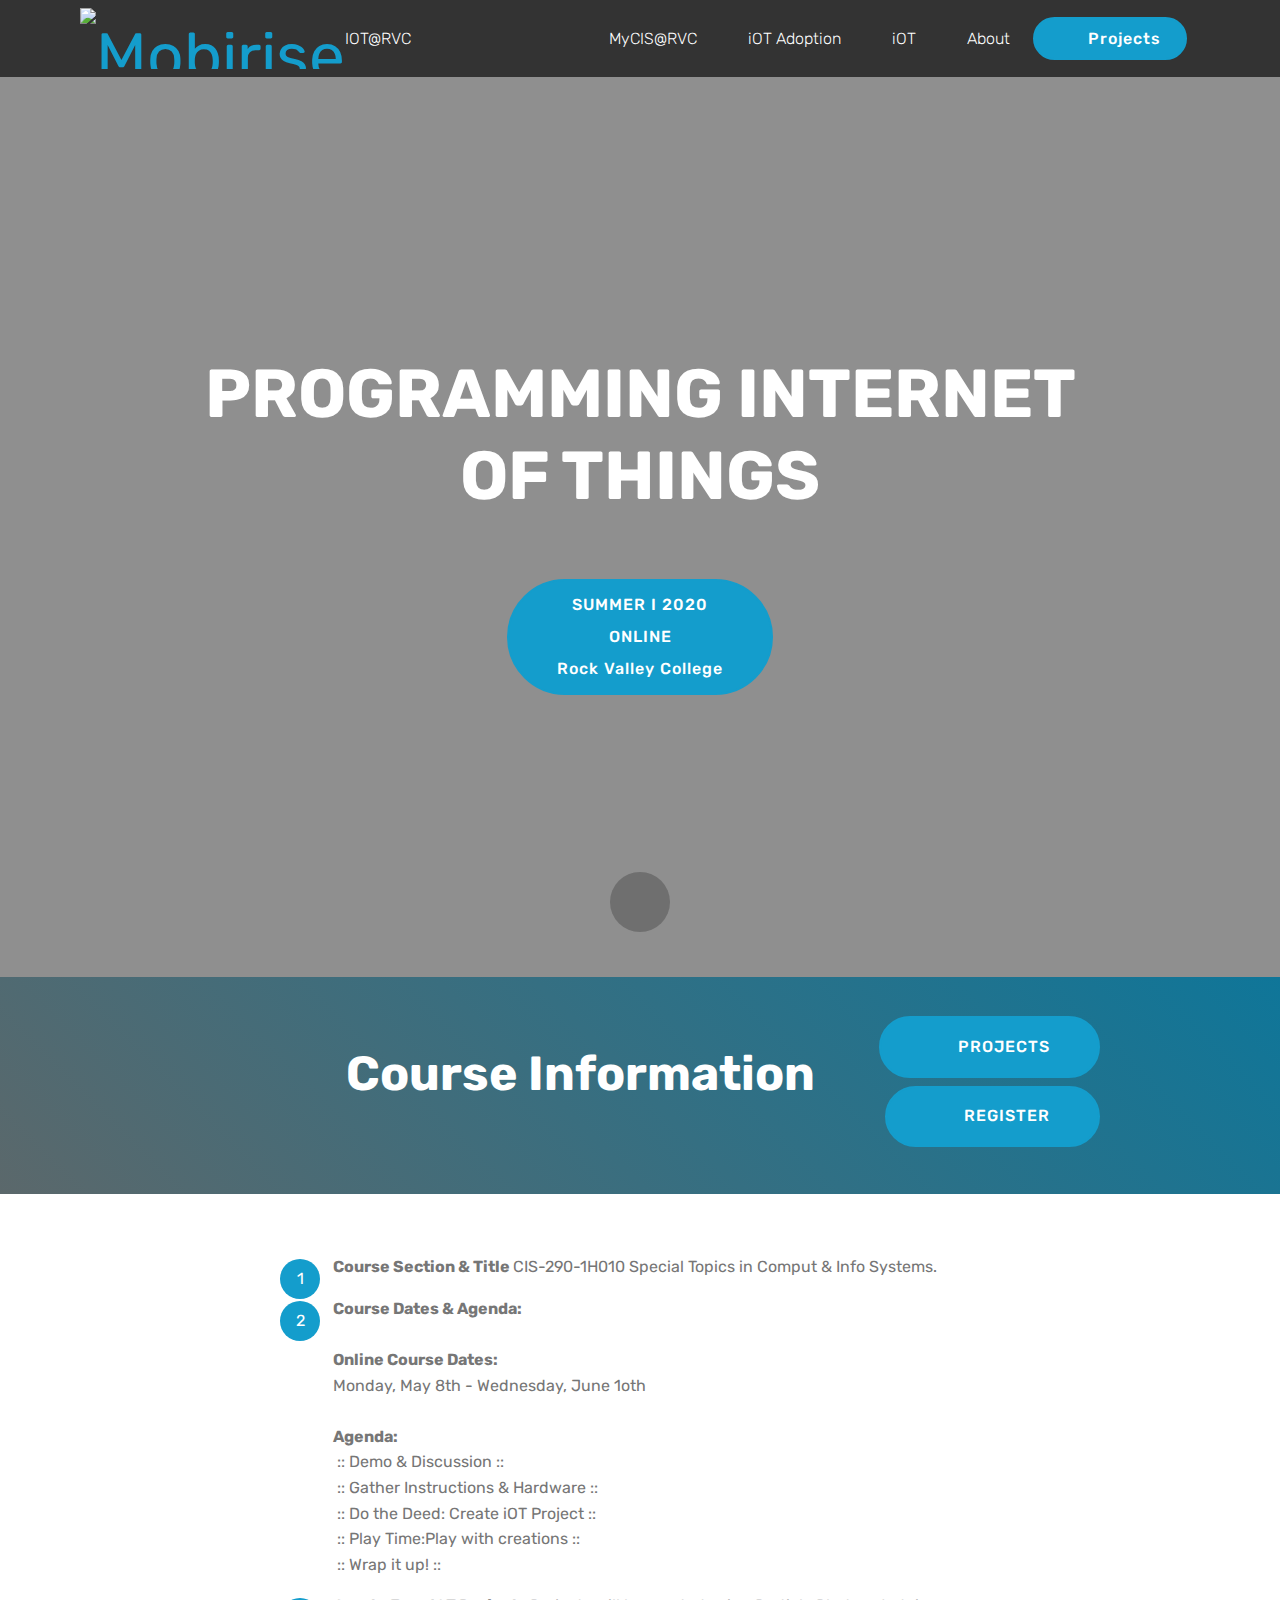
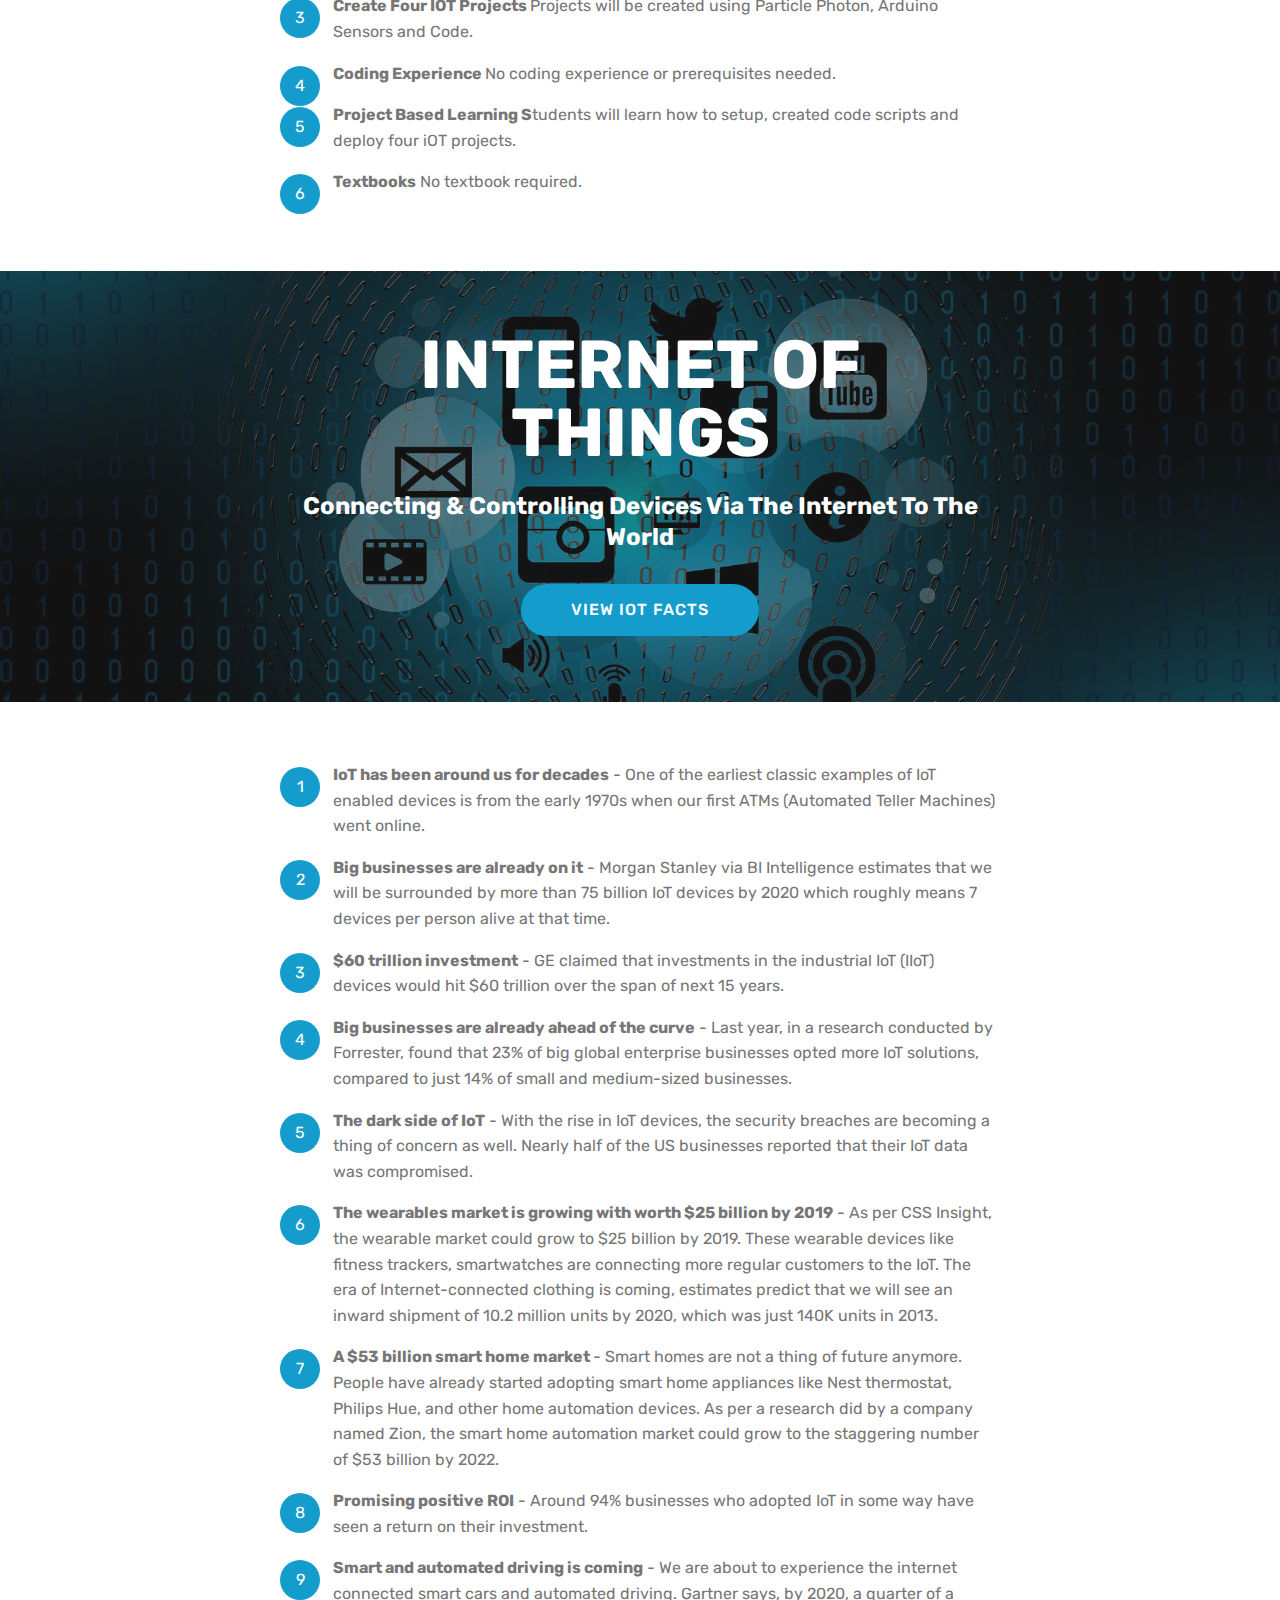
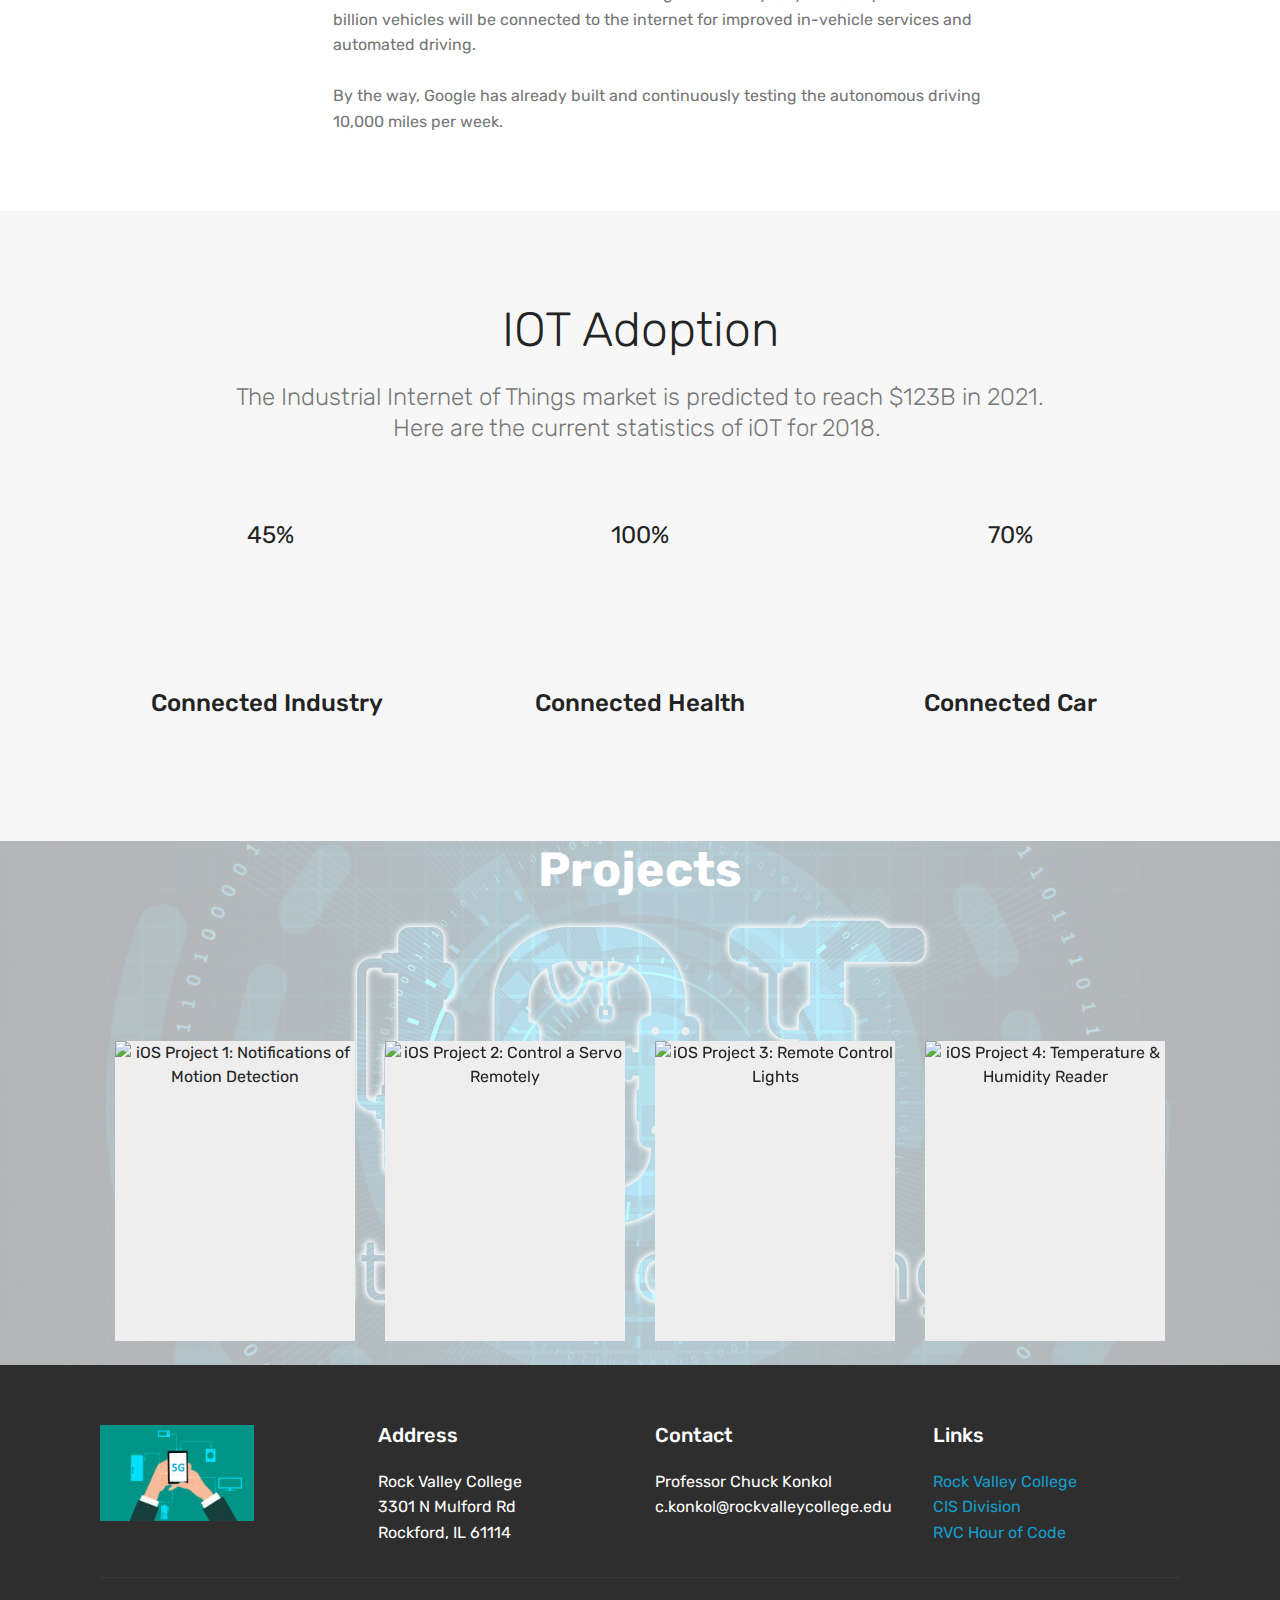
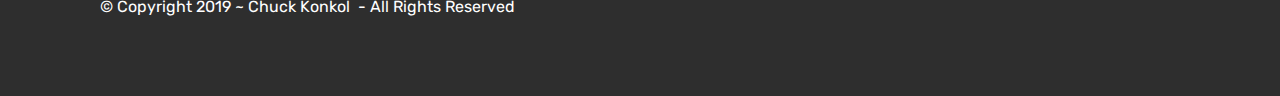
==== commit 48571099: "ck pub" ====
--- a/index.html
+++ b/index.html
@@ -66,7 +66,7 @@
     </nav>
 </section>
 
-<section class="engine"><a href="https://mobirise.info/u">bootstrap responsive templates</a></section><section class="header6 cid-r65kkKM8KO mbr-fullscreen" data-bg-video="https://www.youtube.com/watch?v=p_R5ZVWMhzM" id="header6-5">
+<section class="engine"><a href="https://mobirise.info/h">create a web page</a></section><section class="header6 cid-r65kkKM8KO mbr-fullscreen" data-bg-video="https://www.youtube.com/watch?v=p_R5ZVWMhzM" id="header6-5">
 
     
 
@@ -78,7 +78,7 @@
             <div class="mbr-white col-md-10">
                 <h1 class="mbr-section-title align-center mbr-bold pb-3 mbr-fonts-style display-1">PROGRAMMING INTERNET OF THINGS</h1>
                 <p class="mbr-text align-center pb-3 mbr-fonts-style display-5"></p>
-                <div class="mbr-section-btn align-center"><a class="btn btn-md btn-primary display-4" href="index.html#content5-h">SUMMER I 2020<br><br>Rock Valley College<br></a></div>
+                <div class="mbr-section-btn align-center"><a class="btn btn-md btn-primary display-4" href="index.html#content5-h">SUMMER I 2020<br><br>ONLINE<br><br>Rock Valley College<br></a></div>
             </div>
         </div>
     </div>
@@ -118,7 +118,7 @@
         <div class="media-container-row">
             <div class="mbr-text counter-container col-12 col-md-8 mbr-fonts-style display-7">
                 <ol>
-                    <li><strong>Course Section &amp; Title </strong><span style="font-size: 1rem;">CIS-290-1H010 Special Topics in Comput &amp; Info Systems.</span><br></li><li><strong>Course Dates &amp; Agenda:&nbsp;</strong><br><br><strong>Course Dates: </strong><br>5/22, 5/30, 6/6 &amp; 6/13<br><br><strong>Agenda:<br></strong><span style="font-size: 1rem;">7:30am - 8:00am &nbsp; &nbsp; &nbsp; &nbsp; &nbsp;<br>&nbsp; &nbsp;:: Check-In ::<br></span><span style="font-size: 1rem;">8:00am &nbsp; &nbsp; &nbsp; &nbsp; &nbsp; &nbsp; &nbsp; &nbsp; &nbsp; &nbsp; &nbsp; &nbsp; &nbsp; <br>&nbsp; &nbsp;:: Demo &amp; Discussion ::<br></span><span style="font-size: 1rem;">8:30am &nbsp; &nbsp; &nbsp; &nbsp; &nbsp; &nbsp; &nbsp; &nbsp; &nbsp; &nbsp; &nbsp; &nbsp; &nbsp; &nbsp;<br>&nbsp; &nbsp;:: Gather Instructions &amp; Hardware ::<br></span><span style="font-size: 1rem;">8:45am &nbsp; &nbsp; &nbsp; &nbsp; &nbsp; &nbsp; &nbsp; &nbsp; &nbsp; &nbsp; &nbsp; &nbsp; &nbsp; &nbsp;<br>&nbsp; &nbsp;:: Do the Deed: Create iOT Project ::<br></span><span style="font-size: 1rem;">11:30am &nbsp; &nbsp; &nbsp; &nbsp; &nbsp; &nbsp; &nbsp; &nbsp; &nbsp; &nbsp; &nbsp; &nbsp; &nbsp; <br>&nbsp; &nbsp;:: Play Time:Play with creations ::<br></span><span style="font-size: 1rem;">Noon &nbsp; &nbsp; &nbsp; &nbsp; &nbsp; &nbsp; &nbsp; &nbsp; &nbsp; &nbsp; &nbsp; &nbsp; &nbsp; &nbsp; &nbsp; &nbsp;<br>&nbsp; &nbsp;:: Pizza Time ::<br></span><span style="font-size: 1rem;">12:30pm &nbsp; &nbsp; &nbsp; &nbsp; &nbsp; &nbsp; &nbsp; &nbsp; &nbsp; &nbsp; &nbsp; &nbsp; &nbsp;<br>&nbsp; &nbsp;:: Wrap it up! ::</span></li><li><strong>Create Four IOT Projects </strong>Projects will be created using Particle Photon, Arduino Sensors and Code.<br></li>
+                    <li><strong>Course Section &amp; Title </strong><span style="font-size: 1rem;">CIS-290-1H010 Special Topics in Comput &amp; Info Systems.</span><br></li><li><strong>Course Dates &amp; Agenda:&nbsp;</strong><br><br><strong>Online Course Dates: </strong><br>Monday, May 8th - Wednesday, June 1oth<br><br><strong>Agenda:<br></strong><span style="font-size: 1rem;">&nbsp;:: Demo &amp; Discussion ::<br></span><span style="font-size: 1rem;">&nbsp;:: Gather Instructions &amp; Hardware ::<br></span><span style="font-size: 1rem;">&nbsp;:: Do the Deed: Create iOT Project ::<br></span><span style="font-size: 1rem;">&nbsp;:: Play Time:Play with creations ::</span><span style="font-size: 1rem;">&nbsp; &nbsp; &nbsp; &nbsp; &nbsp; &nbsp; &nbsp; &nbsp; &nbsp;<br>&nbsp;:: Wrap it up! ::</span></li><li><strong>Create Four IOT Projects </strong>Projects will be created using Particle Photon, Arduino Sensors and Code.<br></li>
                     <li><strong>Coding Experience </strong>No coding experience or prerequisites needed.</li><li><strong>Project Based Learning S</strong>tudents will learn how to setup, created code scripts and deploy four iOT projects.</li><li><strong>Textbooks</strong>&nbsp;No textbook required.</li></ol><ol>
                 </ol>
             </div>
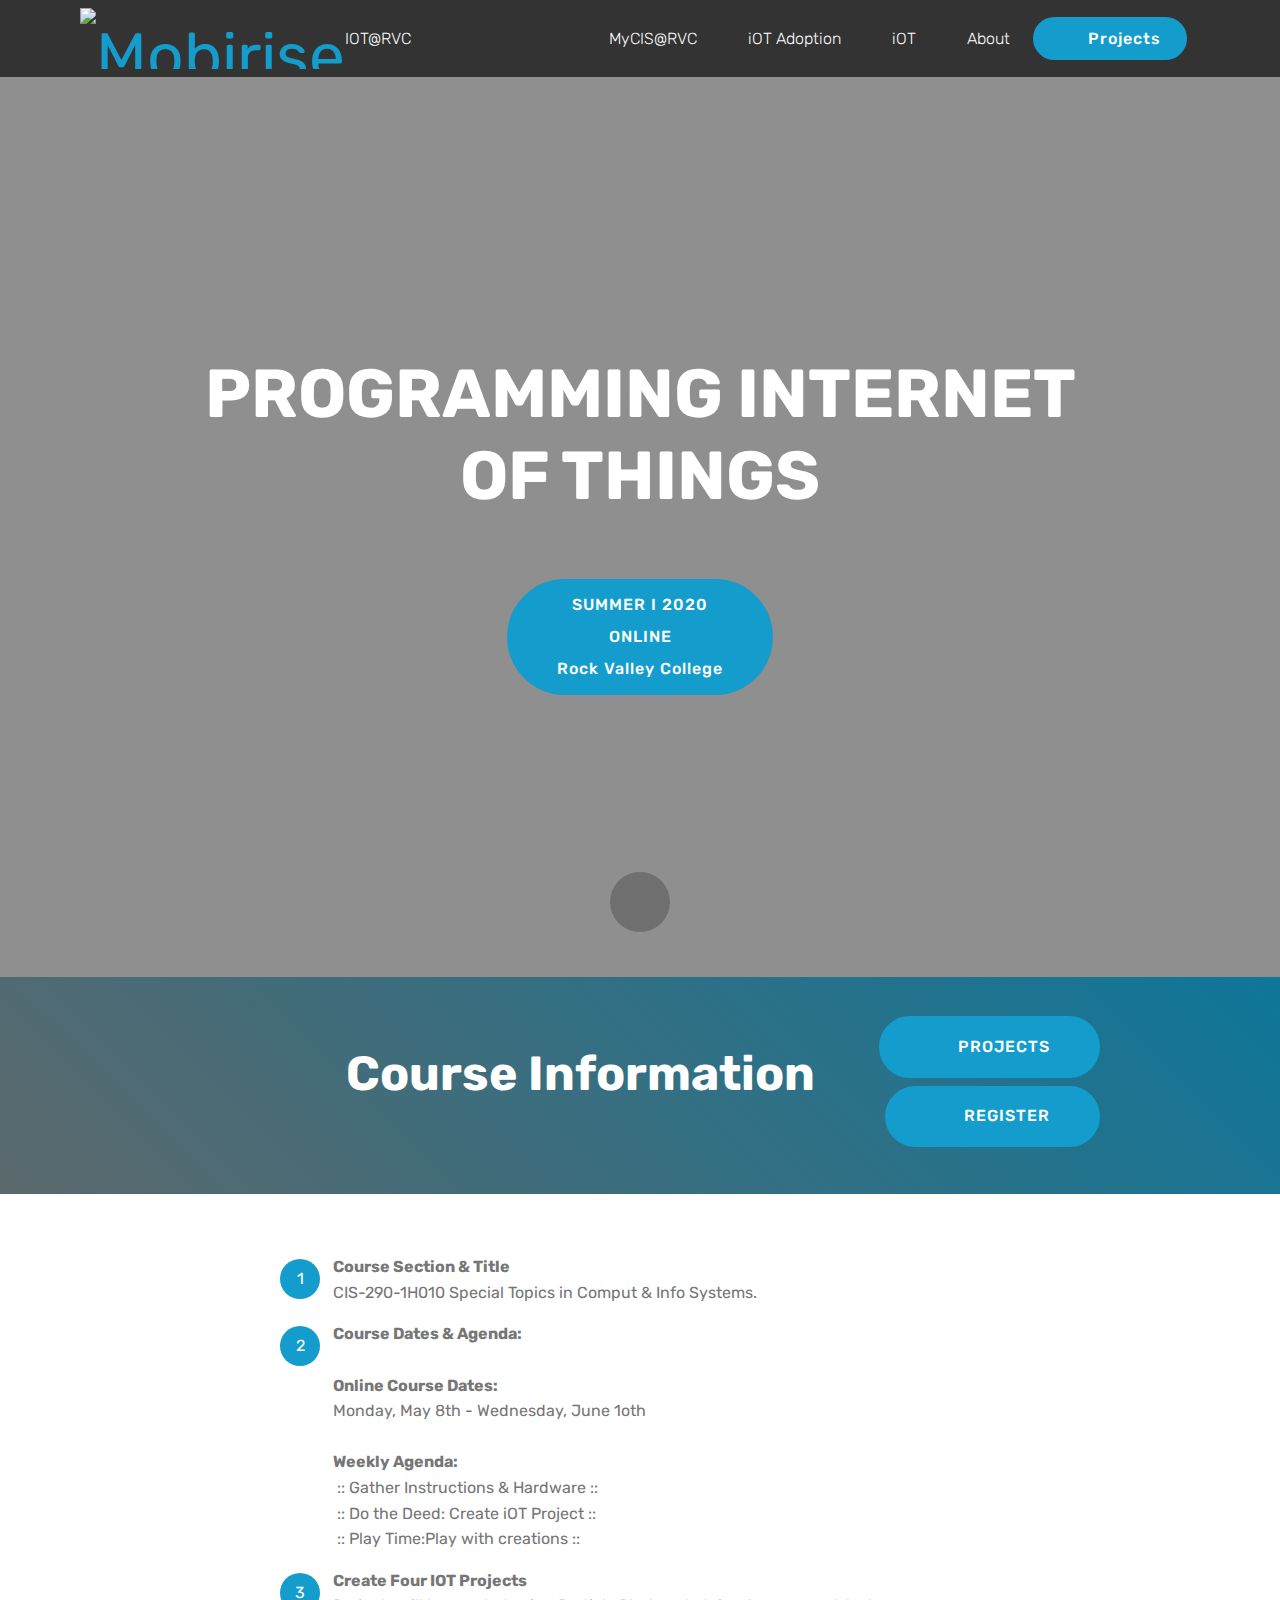
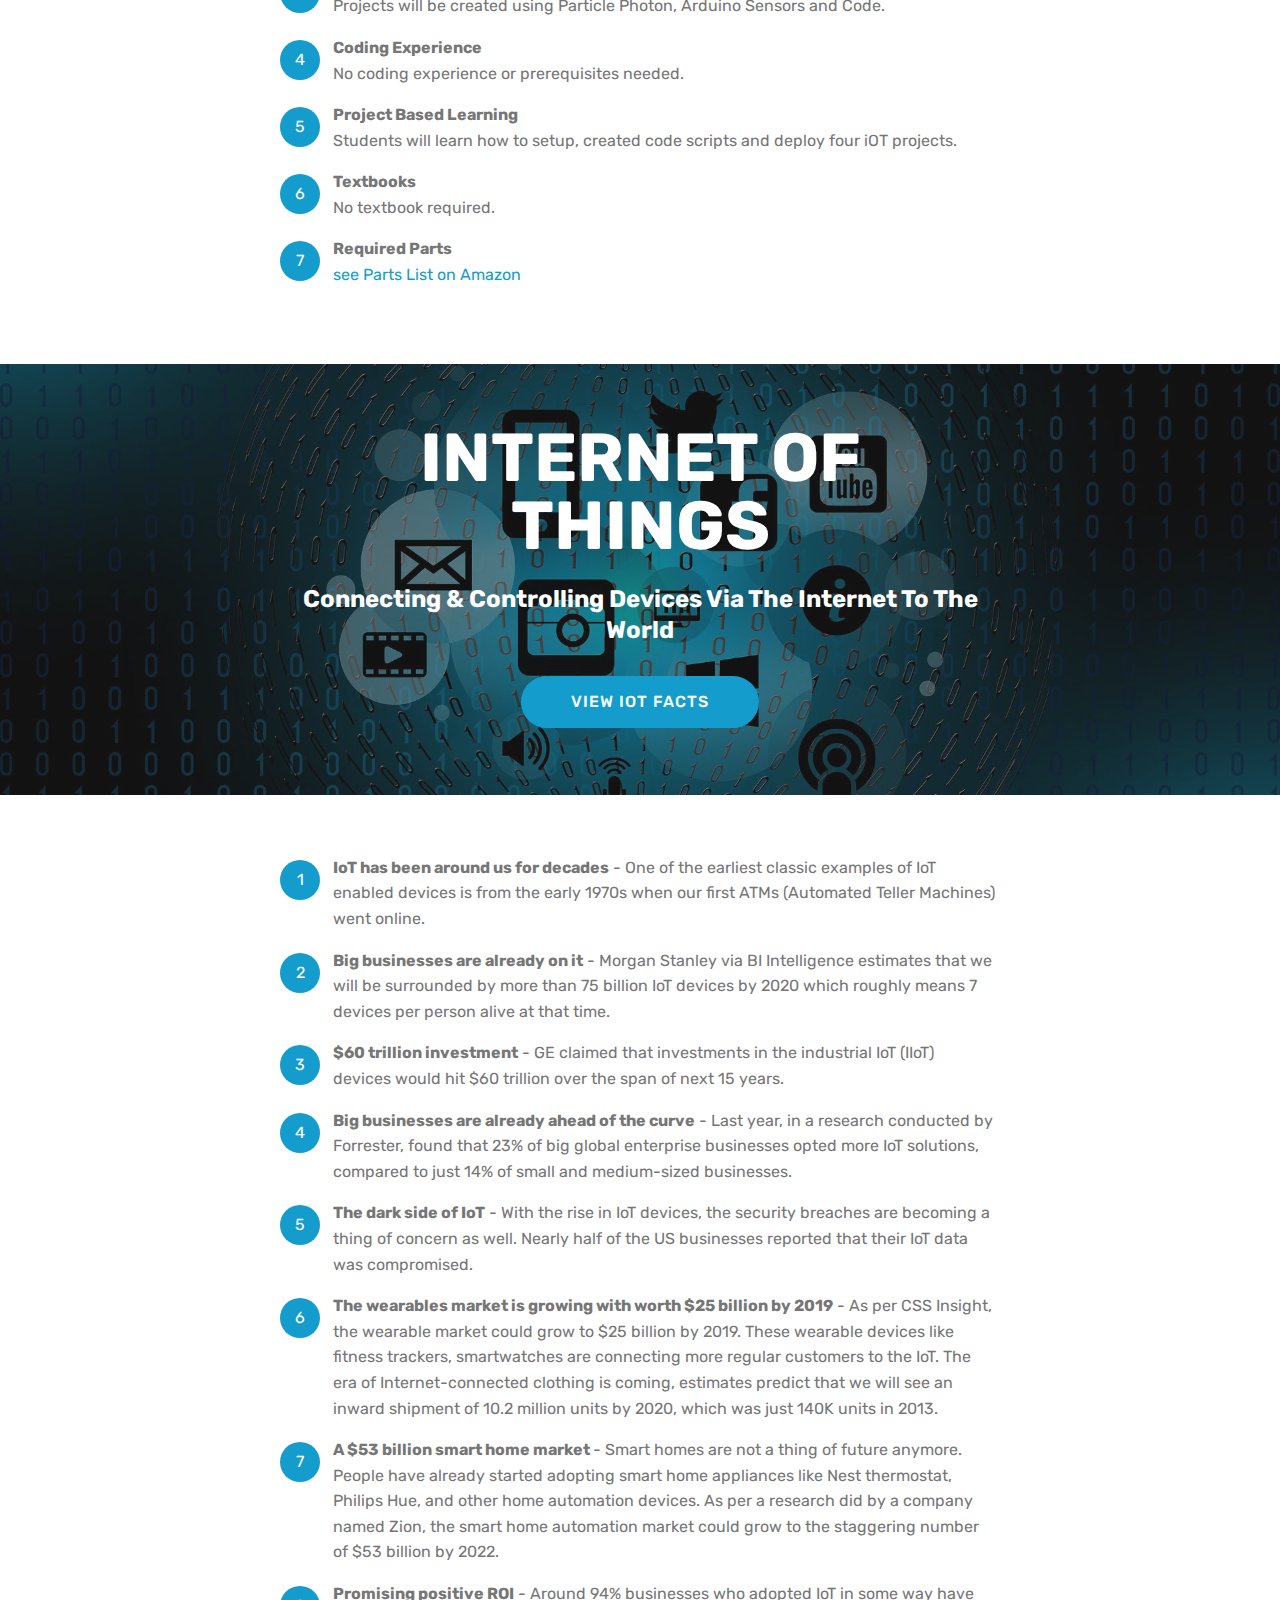
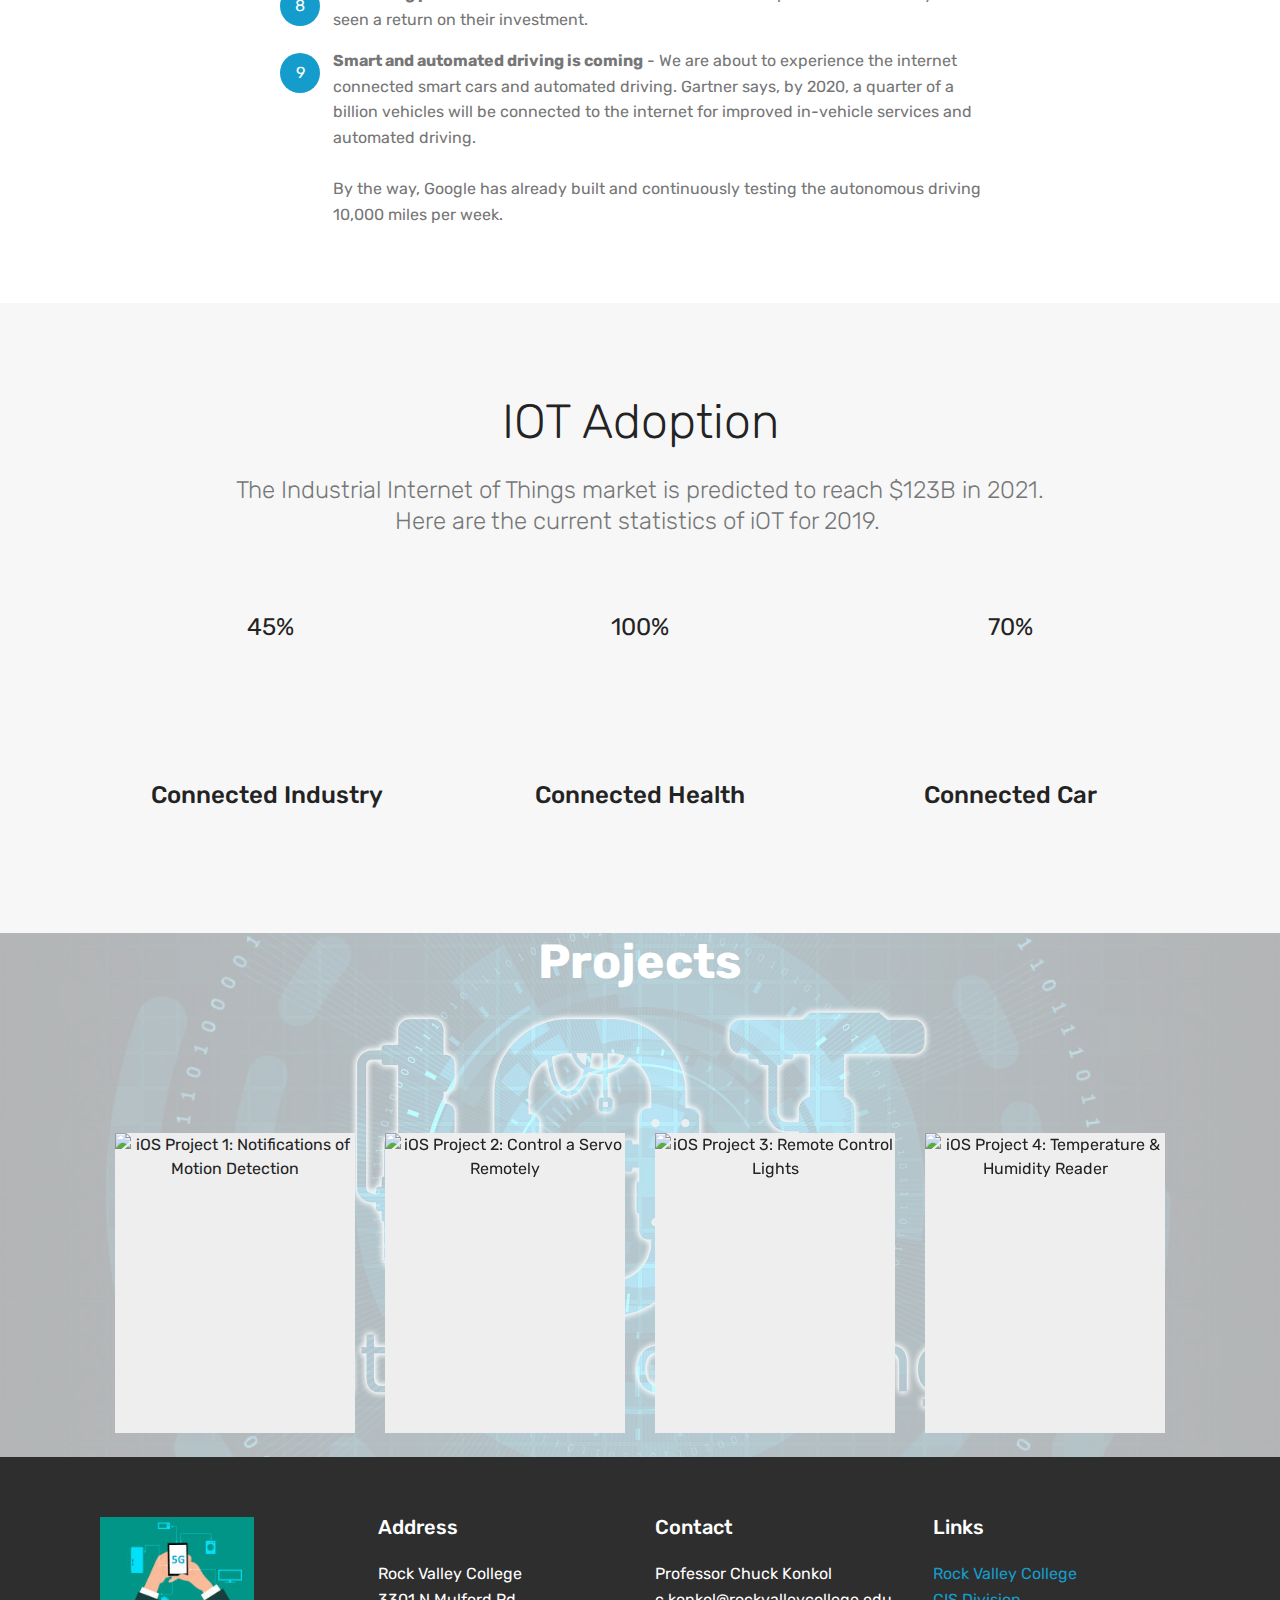
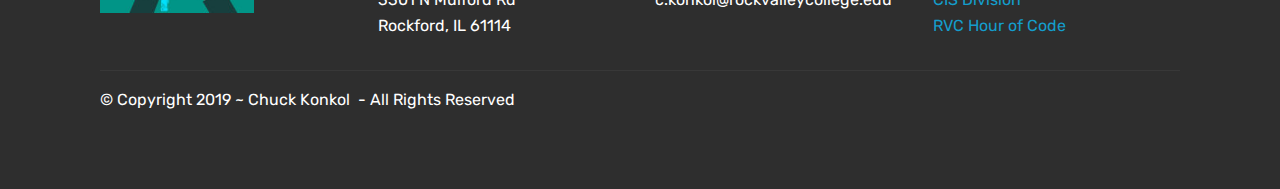
==== commit e754f8c3: "ck pub" ====
--- a/index.html
+++ b/index.html
@@ -66,7 +66,7 @@
     </nav>
 </section>
 
-<section class="engine"><a href="https://mobirise.info/h">create a web page</a></section><section class="header6 cid-r65kkKM8KO mbr-fullscreen" data-bg-video="https://www.youtube.com/watch?v=p_R5ZVWMhzM" id="header6-5">
+<section class="engine"><a href="https://mobirise.info/y">html web templates</a></section><section class="header6 cid-r65kkKM8KO mbr-fullscreen" data-bg-video="https://www.youtube.com/watch?v=p_R5ZVWMhzM" id="header6-5">
 
     
 
@@ -118,8 +118,8 @@
         <div class="media-container-row">
             <div class="mbr-text counter-container col-12 col-md-8 mbr-fonts-style display-7">
                 <ol>
-                    <li><strong>Course Section &amp; Title </strong><span style="font-size: 1rem;">CIS-290-1H010 Special Topics in Comput &amp; Info Systems.</span><br></li><li><strong>Course Dates &amp; Agenda:&nbsp;</strong><br><br><strong>Online Course Dates: </strong><br>Monday, May 8th - Wednesday, June 1oth<br><br><strong>Agenda:<br></strong><span style="font-size: 1rem;">&nbsp;:: Demo &amp; Discussion ::<br></span><span style="font-size: 1rem;">&nbsp;:: Gather Instructions &amp; Hardware ::<br></span><span style="font-size: 1rem;">&nbsp;:: Do the Deed: Create iOT Project ::<br></span><span style="font-size: 1rem;">&nbsp;:: Play Time:Play with creations ::</span><span style="font-size: 1rem;">&nbsp; &nbsp; &nbsp; &nbsp; &nbsp; &nbsp; &nbsp; &nbsp; &nbsp;<br>&nbsp;:: Wrap it up! ::</span></li><li><strong>Create Four IOT Projects </strong>Projects will be created using Particle Photon, Arduino Sensors and Code.<br></li>
-                    <li><strong>Coding Experience </strong>No coding experience or prerequisites needed.</li><li><strong>Project Based Learning S</strong>tudents will learn how to setup, created code scripts and deploy four iOT projects.</li><li><strong>Textbooks</strong>&nbsp;No textbook required.</li></ol><ol>
+                    <li><strong>Course Section &amp; Title <br></strong><span style="font-size: 1rem;">CIS-290-1H010 Special Topics in Comput &amp; Info Systems.</span><br></li><li><strong>Course Dates &amp; Agenda:&nbsp;</strong><br><br><strong>Online Course Dates: </strong><br>Monday, May 8th - Wednesday, June 1oth<br><br><strong>Weekly Agenda:</strong><span style="font-size: 1rem;"><br></span><span style="font-size: 1rem;">&nbsp;:: Gather Instructions &amp; Hardware ::<br></span><span style="font-size: 1rem;">&nbsp;:: Do the Deed: Create iOT Project ::<br></span><span style="font-size: 1rem;">&nbsp;:: Play Time:Play with creations ::</span><span style="font-size: 1rem;">&nbsp; &nbsp; &nbsp; &nbsp; &nbsp; &nbsp; &nbsp; &nbsp; &nbsp;<br></span></li><li><strong>Create Four IOT Projects <br></strong>Projects will be created using Particle Photon, Arduino Sensors and Code.<br></li>
+                    <li><strong>Coding Experience <br></strong>No coding experience or prerequisites needed.</li><li><strong>Project Based Learning&nbsp;<br></strong>S<span style="font-size: 1rem;">tudents will learn how to setup, created code scripts and deploy four iOT projects.</span></li><li><strong>Textbooks</strong>&nbsp;<br>No textbook required.</li><li><strong>Required Parts</strong>&nbsp;<br><a href="https://www.amazon.com/hz/wishlist/ls/1WQPI2ZZP1HNP/ref=nav_wishlist_lists_2?_encoding=UTF8&type=wishlist" target="_blank">see Parts List on Amazon</a> &nbsp;</li></ol><ol>
                 </ol>
             </div>
         </div>
@@ -172,7 +172,7 @@
         <h2 class="mbr-section-title pb-3 align-center mbr-fonts-style display-2">
             IOT Adoption</h2>
 
-        <h3 class="mbr-section-subtitle mbr-fonts-style display-5">The Industrial Internet of Things market is predicted to reach $123B in 2021. <br>Here are the current statistics of iOT for 2018.&nbsp;</h3>
+        <h3 class="mbr-section-subtitle mbr-fonts-style display-5">The Industrial Internet of Things market is predicted to reach $123B in 2021. <br>Here are the current statistics of iOT for 2019.&nbsp;</h3>
     
         <div class="media-container-row pt-5 mt-2">
             <div class="card p-3 align-center">
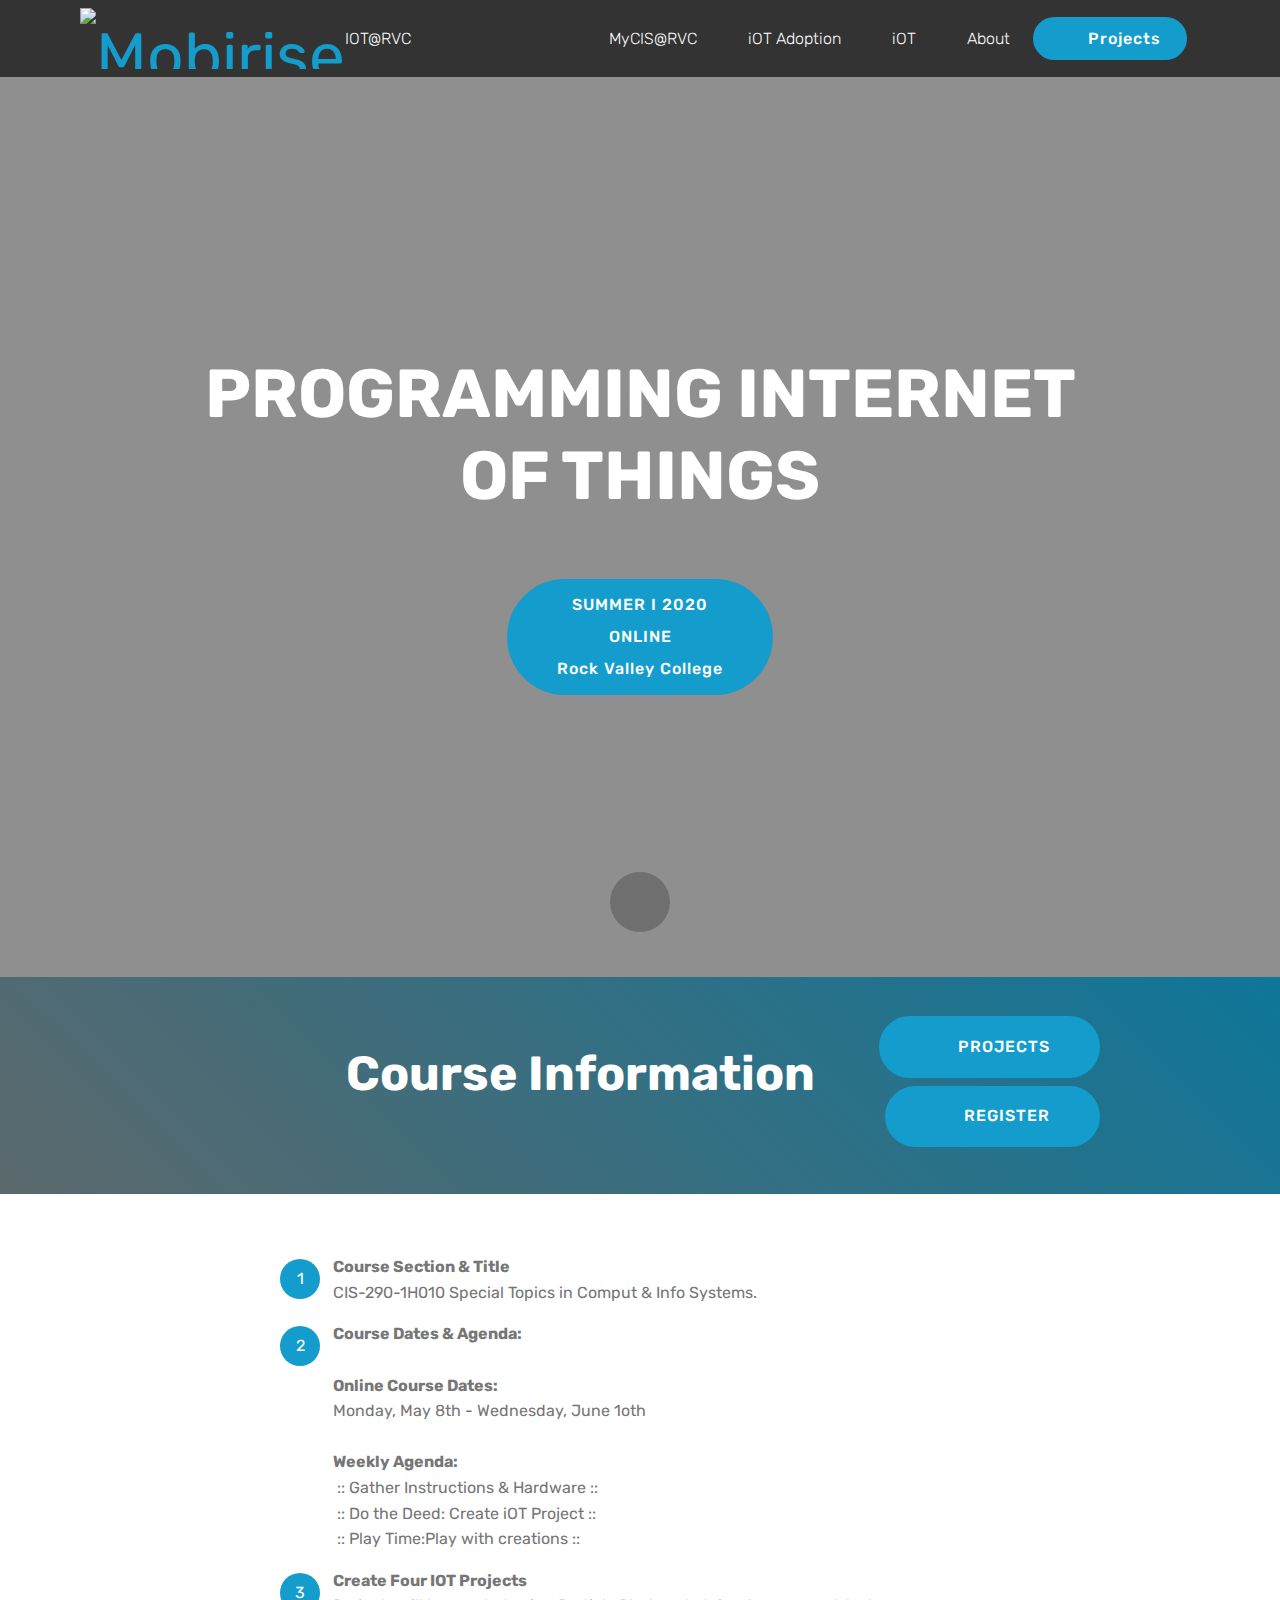
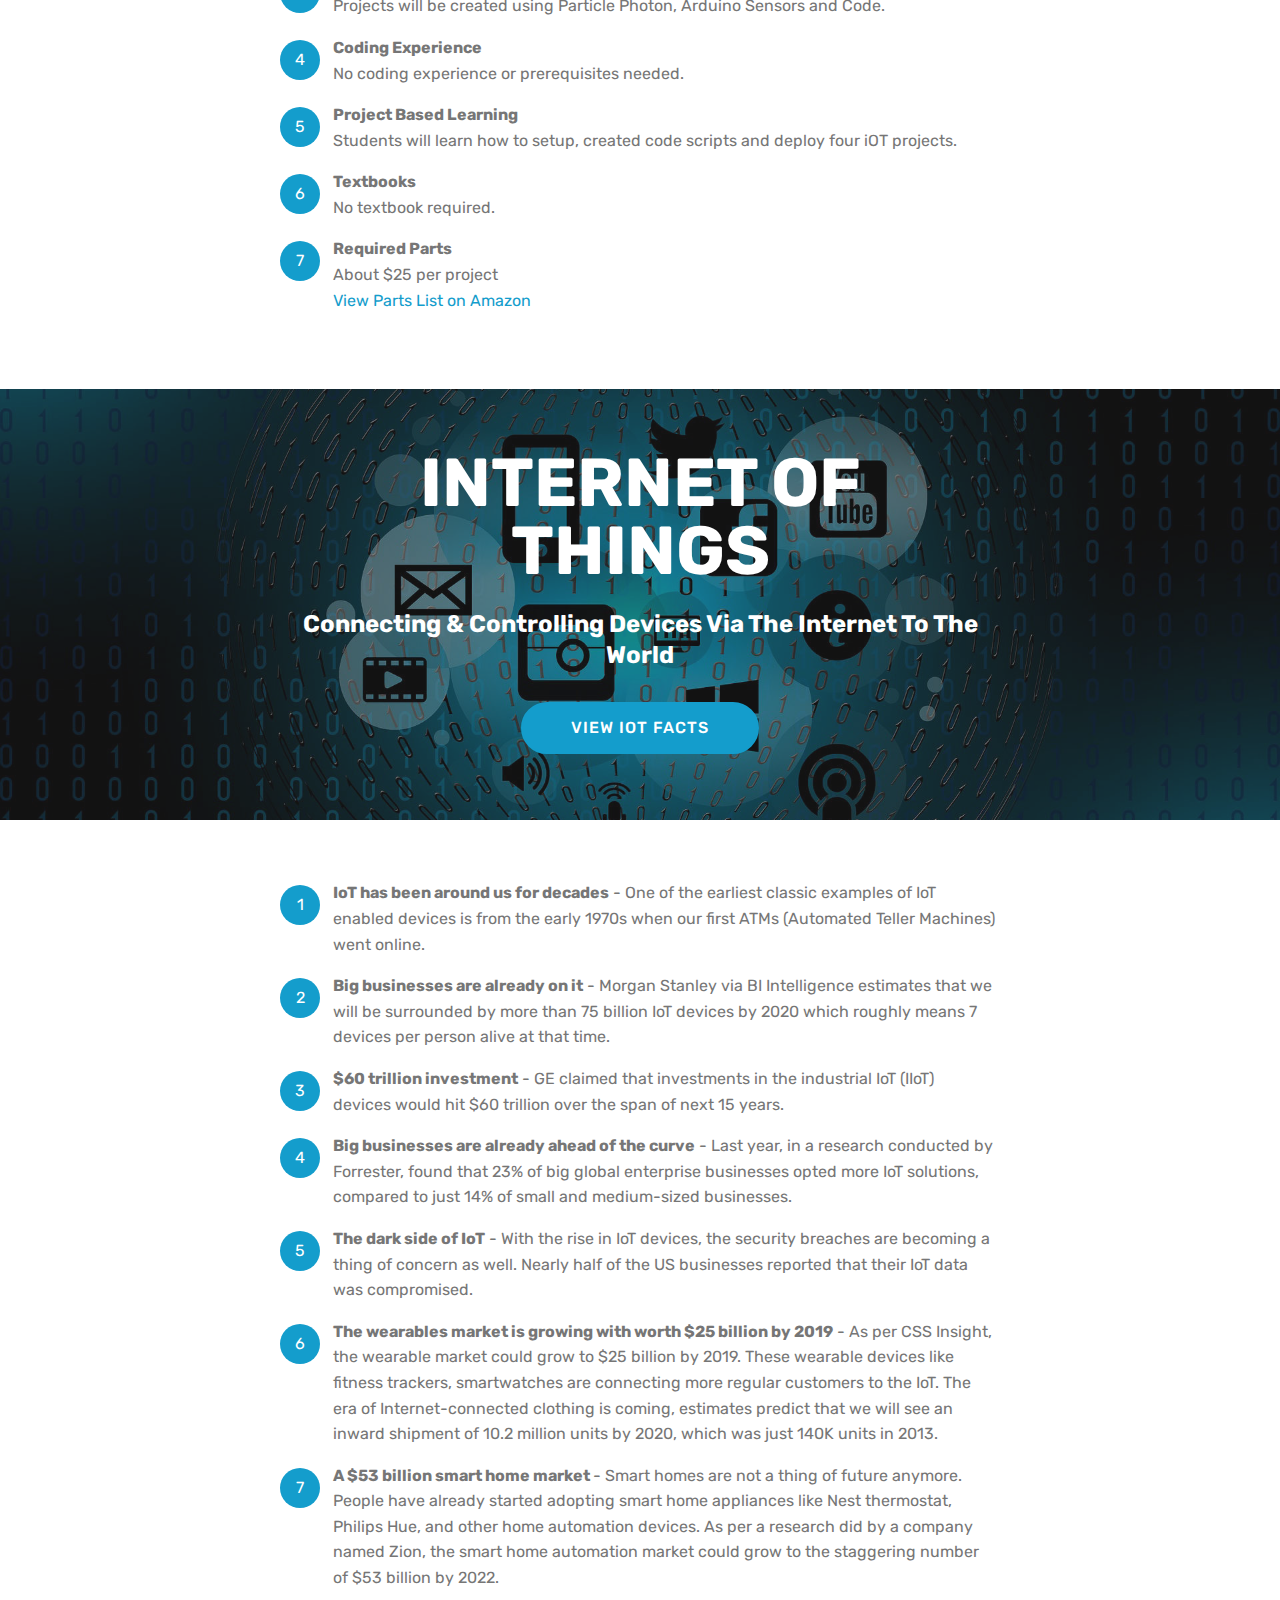
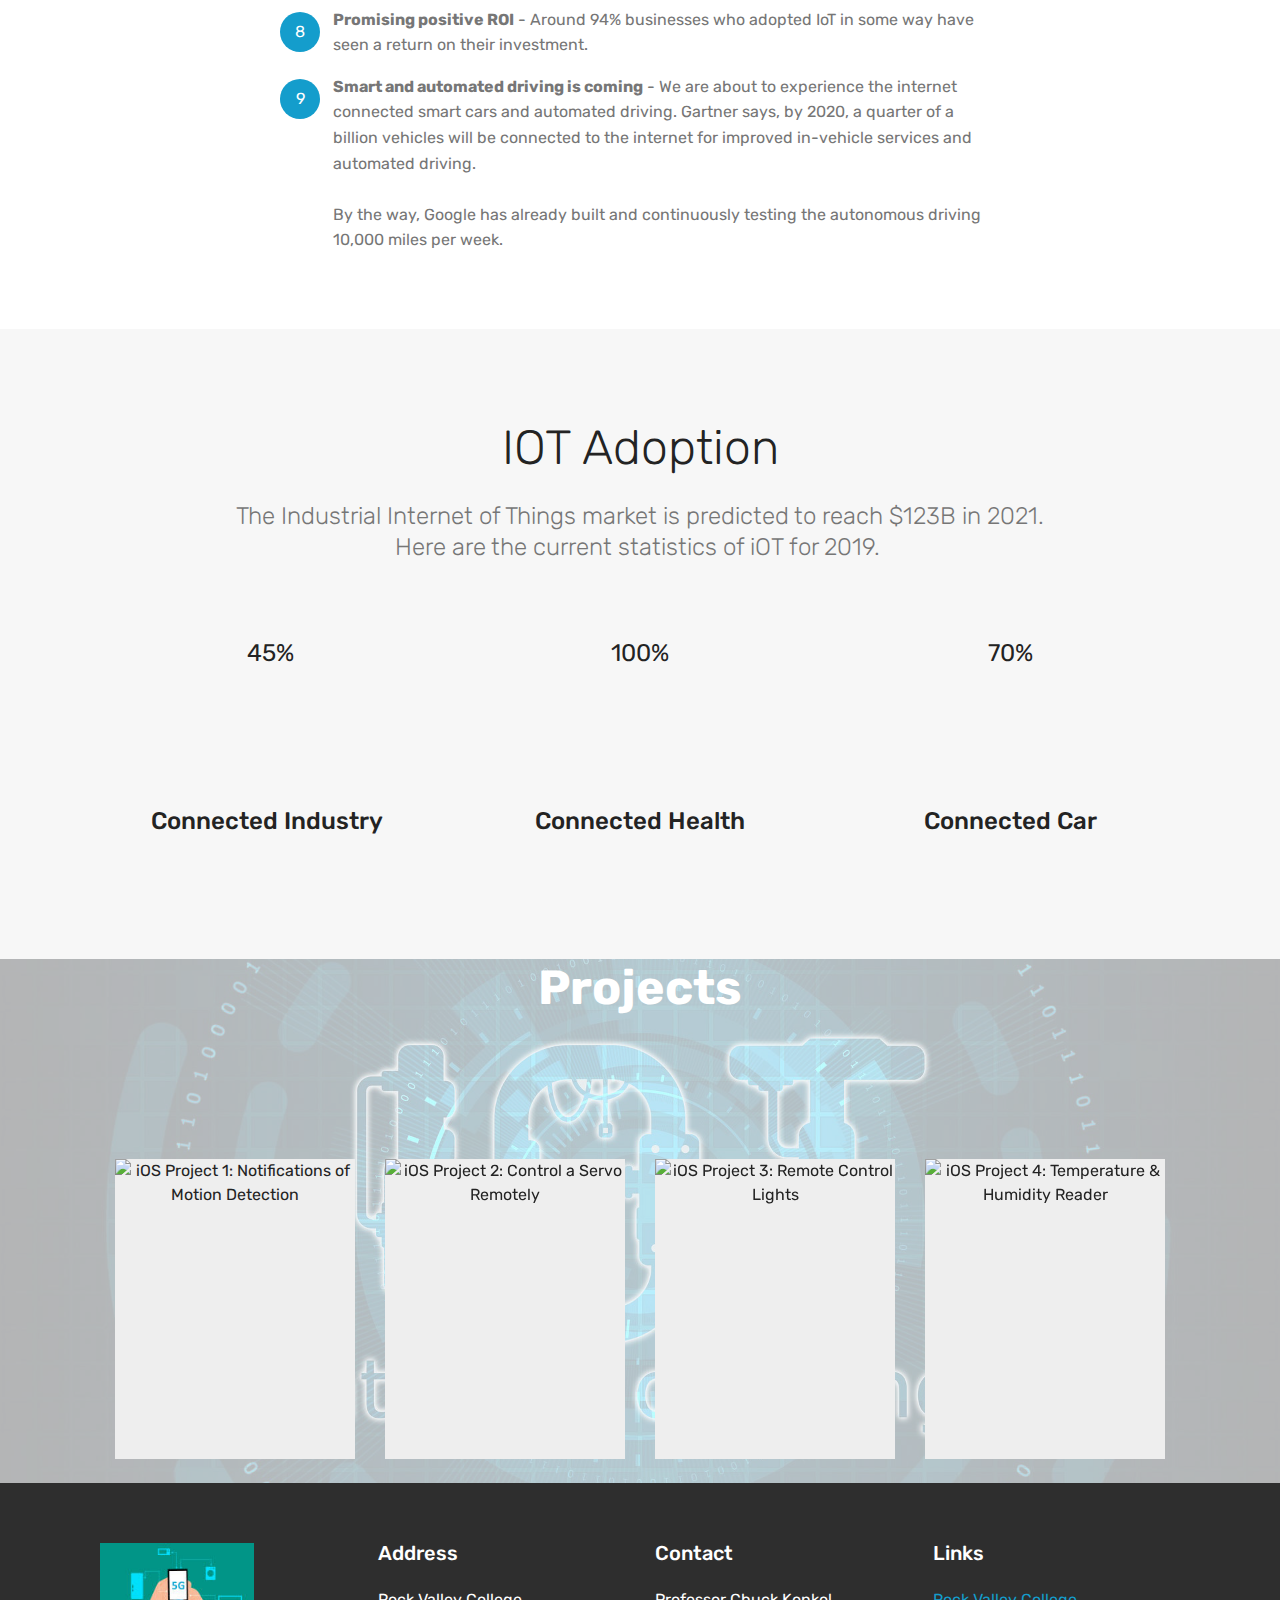
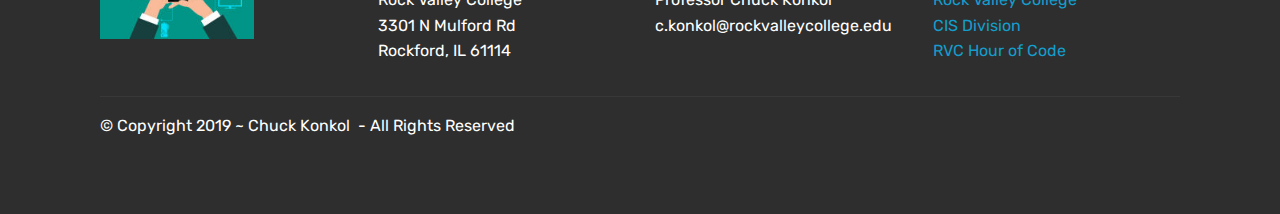
==== commit c6189b95: "ck" ====
--- a/index.html
+++ b/index.html
@@ -66,7 +66,7 @@
     </nav>
 </section>
 
-<section class="engine"><a href="https://mobirise.info/y">html web templates</a></section><section class="header6 cid-r65kkKM8KO mbr-fullscreen" data-bg-video="https://www.youtube.com/watch?v=p_R5ZVWMhzM" id="header6-5">
+<section class="engine"><a href="https://mobirise.info/h">how to create your own web page</a></section><section class="header6 cid-r65kkKM8KO mbr-fullscreen" data-bg-video="https://www.youtube.com/watch?v=p_R5ZVWMhzM" id="header6-5">
 
     
 
@@ -119,7 +119,7 @@
             <div class="mbr-text counter-container col-12 col-md-8 mbr-fonts-style display-7">
                 <ol>
                     <li><strong>Course Section &amp; Title <br></strong><span style="font-size: 1rem;">CIS-290-1H010 Special Topics in Comput &amp; Info Systems.</span><br></li><li><strong>Course Dates &amp; Agenda:&nbsp;</strong><br><br><strong>Online Course Dates: </strong><br>Monday, May 8th - Wednesday, June 1oth<br><br><strong>Weekly Agenda:</strong><span style="font-size: 1rem;"><br></span><span style="font-size: 1rem;">&nbsp;:: Gather Instructions &amp; Hardware ::<br></span><span style="font-size: 1rem;">&nbsp;:: Do the Deed: Create iOT Project ::<br></span><span style="font-size: 1rem;">&nbsp;:: Play Time:Play with creations ::</span><span style="font-size: 1rem;">&nbsp; &nbsp; &nbsp; &nbsp; &nbsp; &nbsp; &nbsp; &nbsp; &nbsp;<br></span></li><li><strong>Create Four IOT Projects <br></strong>Projects will be created using Particle Photon, Arduino Sensors and Code.<br></li>
-                    <li><strong>Coding Experience <br></strong>No coding experience or prerequisites needed.</li><li><strong>Project Based Learning&nbsp;<br></strong>S<span style="font-size: 1rem;">tudents will learn how to setup, created code scripts and deploy four iOT projects.</span></li><li><strong>Textbooks</strong>&nbsp;<br>No textbook required.</li><li><strong>Required Parts</strong>&nbsp;<br><a href="https://www.amazon.com/hz/wishlist/ls/1WQPI2ZZP1HNP/ref=nav_wishlist_lists_2?_encoding=UTF8&type=wishlist" target="_blank">see Parts List on Amazon</a> &nbsp;</li></ol><ol>
+                    <li><strong>Coding Experience <br></strong>No coding experience or prerequisites needed.</li><li><strong>Project Based Learning&nbsp;<br></strong>S<span style="font-size: 1rem;">tudents will learn how to setup, created code scripts and deploy four iOT projects.</span></li><li><strong>Textbooks</strong>&nbsp;<br>No textbook required.</li><li><strong>Required Parts</strong>&nbsp;<br>About $25 per project<br><a href="https://www.amazon.com/hz/wishlist/ls/1WQPI2ZZP1HNP/ref=nav_wishlist_lists_2?_encoding=UTF8&type=wishlist" target="_blank" style="font-size: 1rem; background-color: rgb(255, 255, 255);">View Parts List on Amazon</a><span style="font-size: 1rem;">&nbsp;&nbsp;</span><br></li></ol><ol>
                 </ol>
             </div>
         </div>
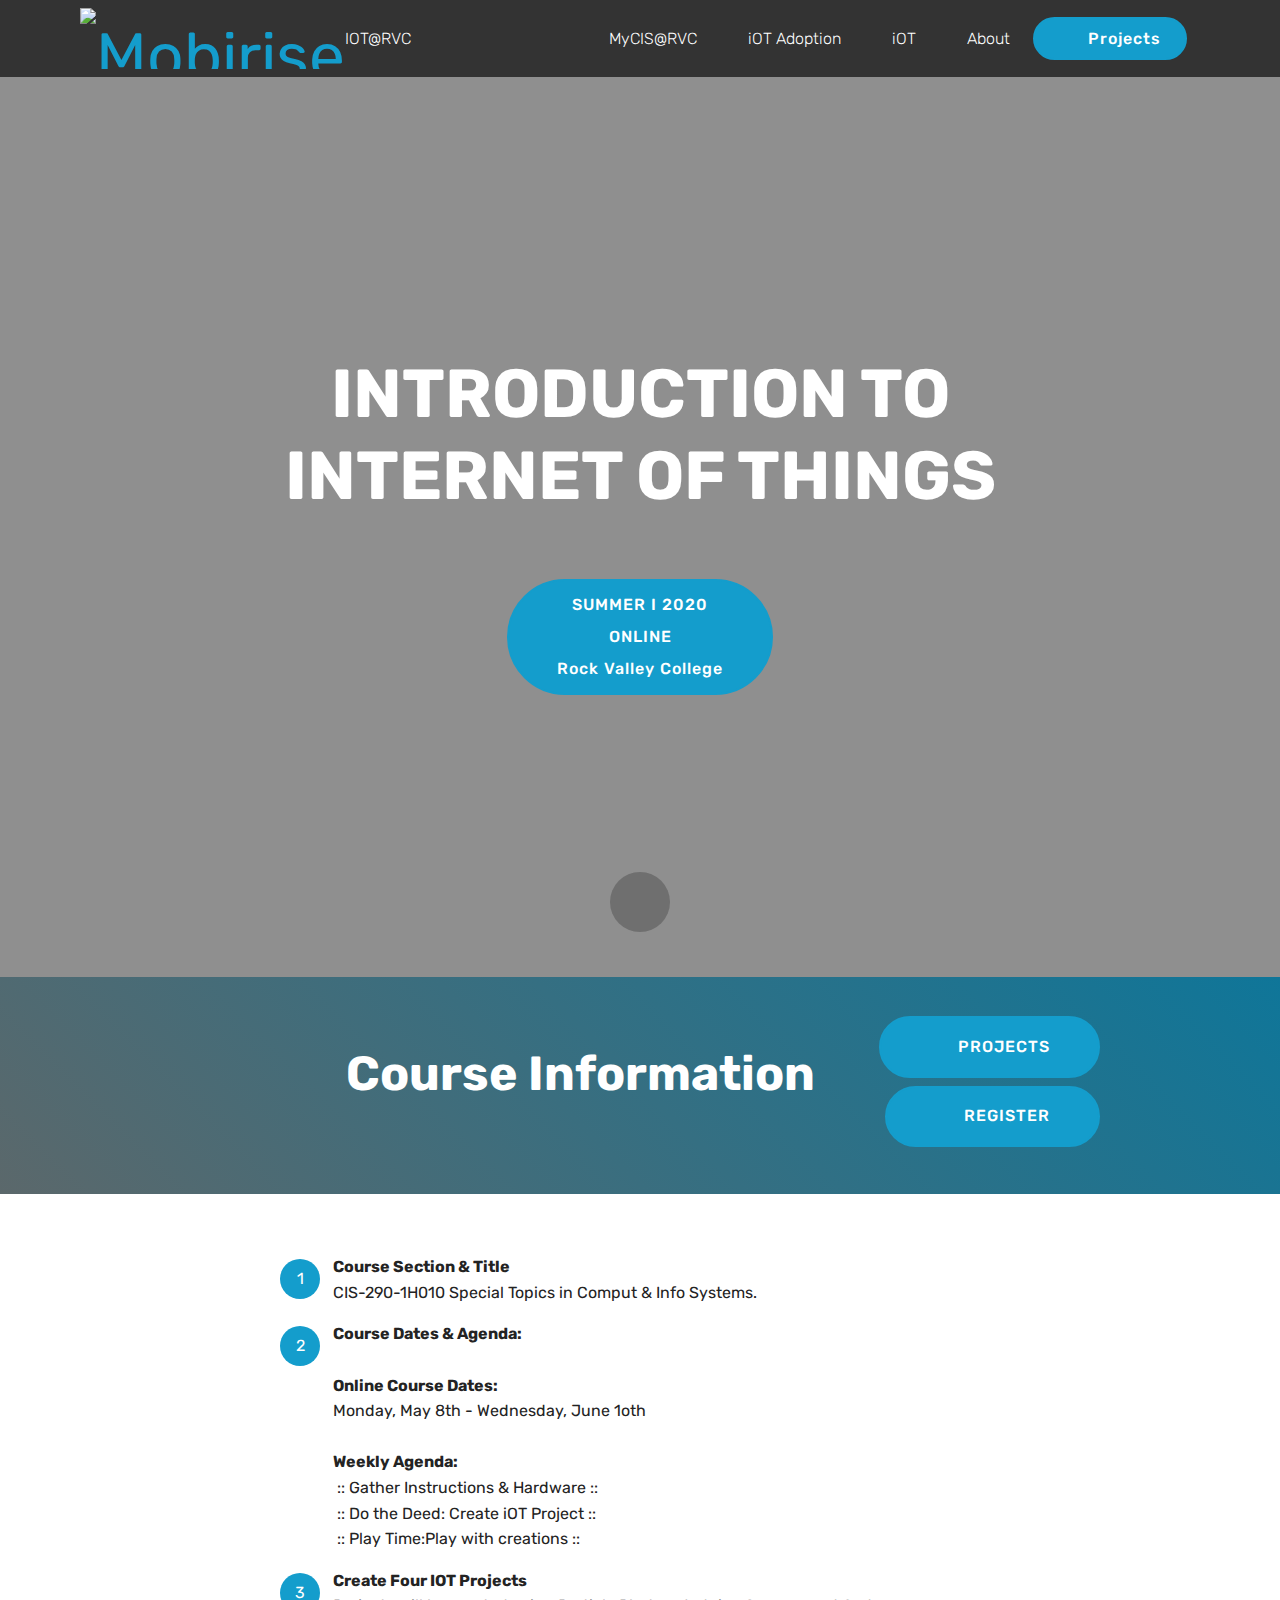
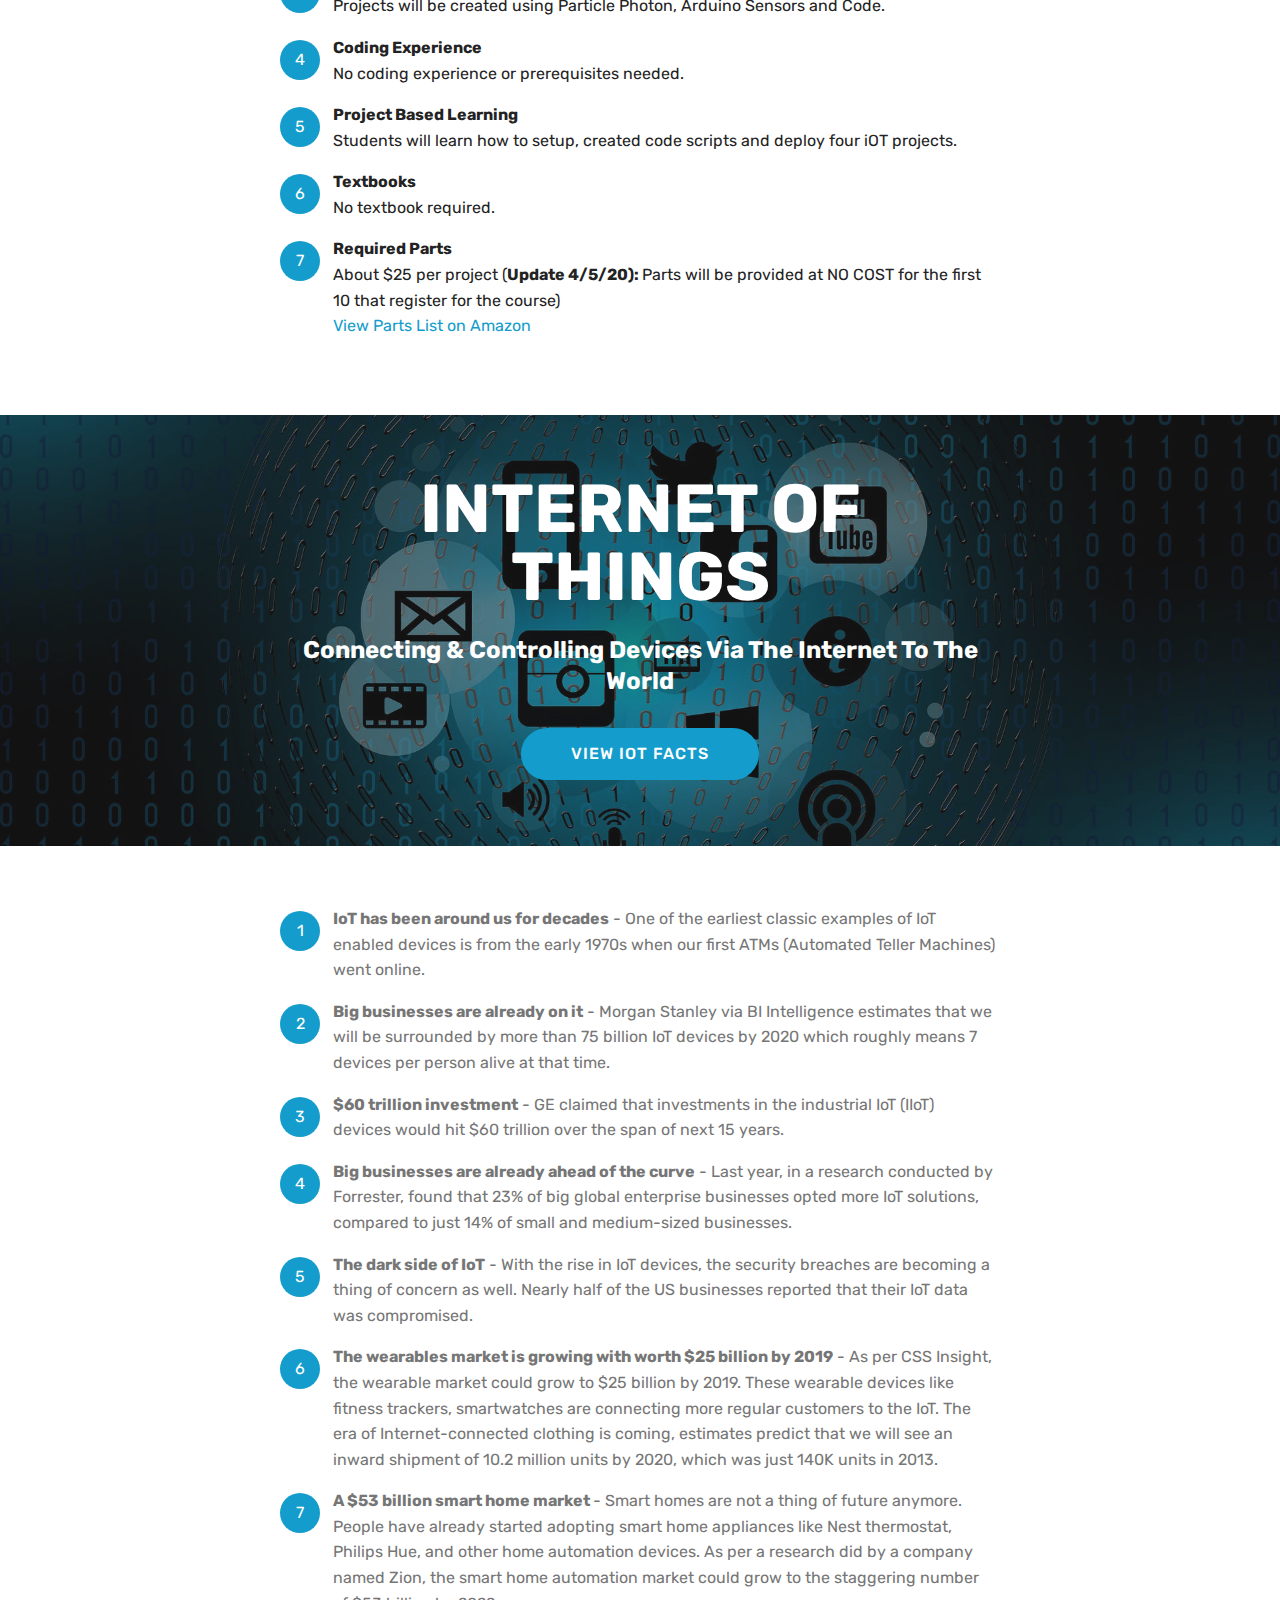
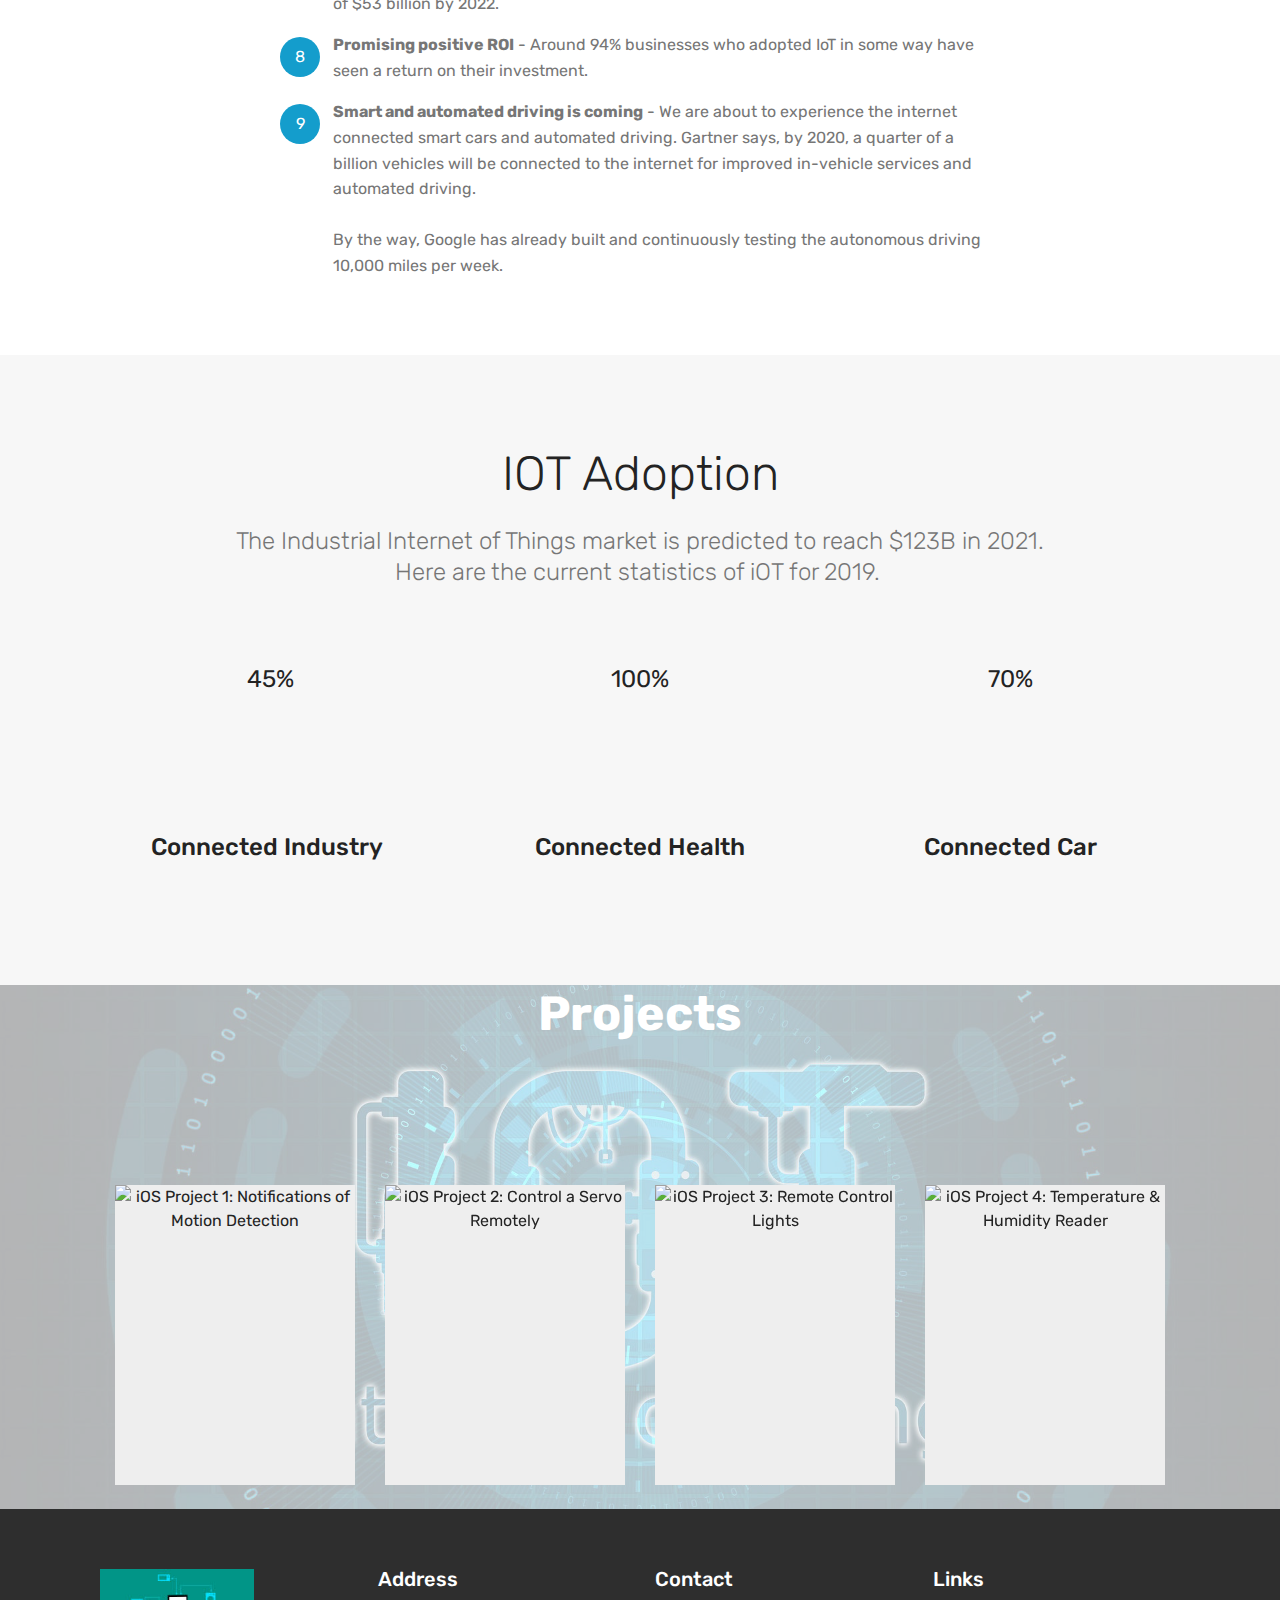
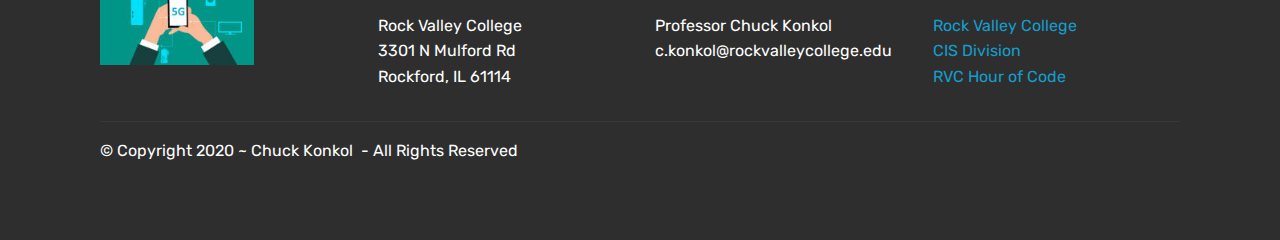
==== commit 4ccc6bdc: "clk" ====
--- a/index.html
+++ b/index.html
@@ -5,12 +5,14 @@
   <meta charset="UTF-8">
   <meta http-equiv="X-UA-Compatible" content="IE=edge">
   <meta name="generator" content="Mobirise v4.11.4, mobirise.com">
-  <meta name="viewport" content="width=device-width, initial-scale=1, minimum-scale=1">
+  <meta name="twitter:card" content="summary_large_image"/>
+<meta name="twitter:image:src" content="assets/images/index-meta.jpg"/>
+<meta property="og:image" content="assets/images/index-meta.jpg"/>
+<meta name="twitter:title" content="IOT@RVC"/>
+<meta name="viewport" content="width=device-width, initial-scale=1, minimum-scale=1">
   <link rel="shortcut icon" href="assets/images/mbr-122x76.jpg" type="image/x-icon">
-  <meta name="description" content="Internet of Things at Rock Valley College
-Summer 1 2019
-Professor Chuck Konkol
-4 Saturdays = 4 iOT Projects!">
+  <meta name="description" content="Four week course: Introduction to Internet of Things offered at Rock Valley College.
+#IOT sklilled workers are need NOW. 20.4 billion IOT products in the marketplace. No Programming or iOT Skills Needed. ">
   
   <title>IOT@RVC</title>
   <link rel="stylesheet" href="assets/web/assets/mobirise-icons-bold/mobirise-icons-bold.css">
@@ -66,7 +68,7 @@
     </nav>
 </section>
 
-<section class="engine"><a href="https://mobirise.info/h">how to create your own web page</a></section><section class="header6 cid-r65kkKM8KO mbr-fullscreen" data-bg-video="https://www.youtube.com/watch?v=p_R5ZVWMhzM" id="header6-5">
+<section class="engine"><a href="https://mobirise.info/y">html web templates</a></section><section class="header6 cid-r65kkKM8KO mbr-fullscreen" data-bg-video="https://www.youtube.com/watch?v=p_R5ZVWMhzM" id="header6-5">
 
     
 
@@ -76,7 +78,7 @@
     <div class="container">
         <div class="row justify-content-md-center">
             <div class="mbr-white col-md-10">
-                <h1 class="mbr-section-title align-center mbr-bold pb-3 mbr-fonts-style display-1">PROGRAMMING INTERNET OF THINGS</h1>
+                <h1 class="mbr-section-title align-center mbr-bold pb-3 mbr-fonts-style display-1">INTRODUCTION TO INTERNET OF THINGS</h1>
                 <p class="mbr-text align-center pb-3 mbr-fonts-style display-5"></p>
                 <div class="mbr-section-btn align-center"><a class="btn btn-md btn-primary display-4" href="index.html#content5-h">SUMMER I 2020<br><br>ONLINE<br><br>Rock Valley College<br></a></div>
             </div>
@@ -119,7 +121,7 @@
             <div class="mbr-text counter-container col-12 col-md-8 mbr-fonts-style display-7">
                 <ol>
                     <li><strong>Course Section &amp; Title <br></strong><span style="font-size: 1rem;">CIS-290-1H010 Special Topics in Comput &amp; Info Systems.</span><br></li><li><strong>Course Dates &amp; Agenda:&nbsp;</strong><br><br><strong>Online Course Dates: </strong><br>Monday, May 8th - Wednesday, June 1oth<br><br><strong>Weekly Agenda:</strong><span style="font-size: 1rem;"><br></span><span style="font-size: 1rem;">&nbsp;:: Gather Instructions &amp; Hardware ::<br></span><span style="font-size: 1rem;">&nbsp;:: Do the Deed: Create iOT Project ::<br></span><span style="font-size: 1rem;">&nbsp;:: Play Time:Play with creations ::</span><span style="font-size: 1rem;">&nbsp; &nbsp; &nbsp; &nbsp; &nbsp; &nbsp; &nbsp; &nbsp; &nbsp;<br></span></li><li><strong>Create Four IOT Projects <br></strong>Projects will be created using Particle Photon, Arduino Sensors and Code.<br></li>
-                    <li><strong>Coding Experience <br></strong>No coding experience or prerequisites needed.</li><li><strong>Project Based Learning&nbsp;<br></strong>S<span style="font-size: 1rem;">tudents will learn how to setup, created code scripts and deploy four iOT projects.</span></li><li><strong>Textbooks</strong>&nbsp;<br>No textbook required.</li><li><strong>Required Parts</strong>&nbsp;<br>About $25 per project<br><a href="https://www.amazon.com/hz/wishlist/ls/1WQPI2ZZP1HNP/ref=nav_wishlist_lists_2?_encoding=UTF8&type=wishlist" target="_blank" style="font-size: 1rem; background-color: rgb(255, 255, 255);">View Parts List on Amazon</a><span style="font-size: 1rem;">&nbsp;&nbsp;</span><br></li></ol><ol>
+                    <li><strong>Coding Experience <br></strong>No coding experience or prerequisites needed.</li><li><strong>Project Based Learning&nbsp;<br></strong>S<span style="font-size: 1rem;">tudents will learn how to setup, created code scripts and deploy four iOT projects.</span></li><li><strong>Textbooks</strong>&nbsp;<br>No textbook required.</li><li><strong>Required Parts</strong>&nbsp;<br>About $25 per project (<strong>Update 4/5/20): </strong>Parts will be provided at NO COST for the first 10 that register for the course)<br><a href="https://www.amazon.com/hz/wishlist/ls/1WQPI2ZZP1HNP/ref=nav_wishlist_lists_2?_encoding=UTF8&type=wishlist" target="_blank" style="font-size: 1rem; background-color: rgb(255, 255, 255);">View Parts List on Amazon</a><span style="font-size: 1rem;">&nbsp;&nbsp;</span><br></li></ol><ol>
                 </ol>
             </div>
         </div>
@@ -324,7 +326,7 @@
             <div class="media-container-row mbr-white">
                 <div class="col-sm-6 copyright">
                     <p class="mbr-text mbr-fonts-style display-7">
-                        © Copyright 2019 ~ Chuck Konkol &nbsp;- All Rights Reserved
+                        © Copyright 2020 ~ Chuck Konkol &nbsp;- All Rights Reserved
                     </p>
                 </div>
                 <div class="col-md-6">
--- a/assets/mobirise/css/mbr-additional.css
+++ b/assets/mobirise/css/mbr-additional.css
@@ -1142,6 +1142,9 @@
   height: 40px;
   border-radius: 50%;
 }
+.cid-rp8SfbYdRk .mbr-text {
+  color: #232323;
+}
 .cid-r65qRMv4eI {
   padding-top: 60px;
   padding-bottom: 60px;
--- a/assets/mobirise/css/mbr-additional.css
+++ b/assets/mobirise/css/mbr-additional.css
@@ -1142,6 +1142,9 @@
   height: 40px;
   border-radius: 50%;
 }
+.cid-rp8SfbYdRk .mbr-text {
+  color: #232323;
+}
 .cid-r65qRMv4eI {
   padding-top: 60px;
   padding-bottom: 60px;
